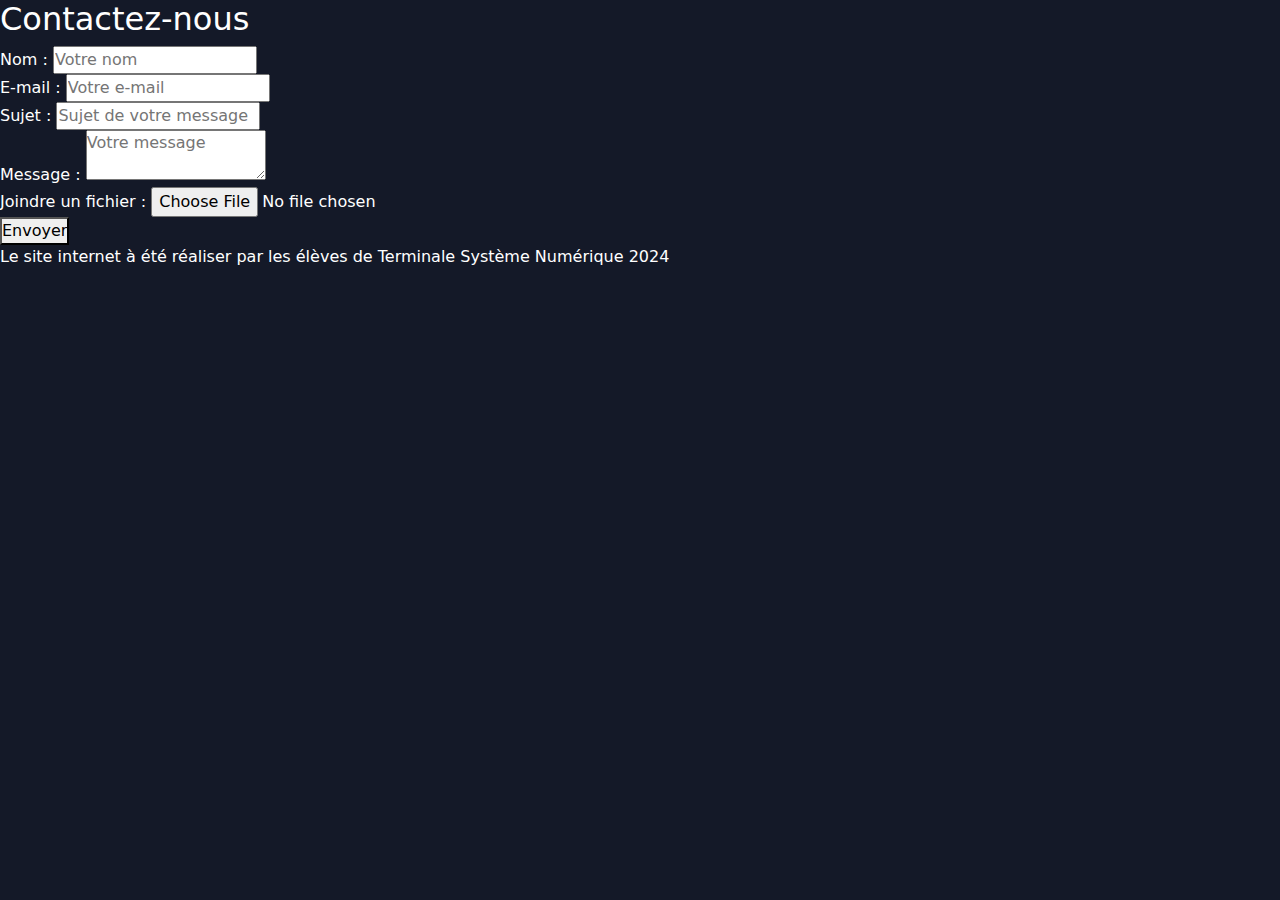
==== contacte.html @ c697ef6a "Update contacte.html" ====
<!DOCTYPE html>
<html lang="en">
<head>
    <meta charset="utf-8">
    <title>Accueil | E.ZOLA</title>
    <link href="style.css" rel="stylesheet">
    <link rel="shortcut icon" href="images/icons/contactez-nous.png">
    <script src="https://cdn.emailjs.com/dist/email.min.js"></script>
    <script>
        emailjs.init("user_your_emailjs_user_id");
        
        function sendEmail(event) {
            event.preventDefault();

            emailjs.sendForm("your_service_id", "template_id", event.target)
                .then((response) => {
                    console.log("Email sent successfully", response);
                    // Add code to show success message or redirect the user
                })
                .catch((error) => {
                    console.error("Error sending email", error);
                    // Add code to show an error message
                });
        }
    </script>
    <style>
        /* Your existing styles remain unchanged */
    </style>
</head>
<body>

    <!-- Your existing HTML content -->

    <div class="contact-container">
        <div class="contact-images"></div>
        <div class="contact-form">
            <h2>Contactez-nous</h2>
            <form action="#" method="post" enctype="multipart/form-data" onsubmit="sendEmail(event)">
                <div class="form-group">
                    <label for="name">Nom :</label>
                    <input type="text" id="name" name="name" placeholder="Votre nom" required>
                </div>
                <div class="form-group">
                    <label for="email">E-mail :</label>
                    <input type="email" id="email" name="email" placeholder="Votre e-mail" required>
                </div>
                <div class="form-group">
                    <label for="subject">Sujet :</label>
                    <input type="text" id="subject" name="subject" placeholder="Sujet de votre message" required>
                </div>
                <div class="form-group">
                    <label for="message">Message :</label>
                    <textarea id="message" name="message" placeholder="Votre message" required></textarea>
                </div>
                <div class="form-group">
                    <label for="file">Joindre un fichier :</label>
                    <input type="file" id="file" name="file">
                </div>
                <div class="form-group">
                    <button type="submit">Envoyer</button>
                </div>
            </form>
        </div>
    </div>

    <!-- Your existing HTML content -->

    <div class="footer">
        <p>Le site internet à été réaliser par les élèves de Terminale Système Numérique 2024</p>
    </div>

</body>
</html>
---- style.css ----
* {
  margin: 0;
  padding: 0;
  box-sizing: border-box;
}

body {
  height: 100vh;
  background: #055160;
  font-family: "Roboto", sans-serif;
}

nav {
  display: flex;
  justify-content: space-between;
  padding: 15px 5%;
  align-items: center;
  background-color: transparent;
}

.logo {
  color: #696464;;
  font-weight: bold;
  font-size: 22px;
}

ul {
  list-style: none;
}

ul li {
  display: inline-block;
}

ul li a {
  text-decoration: none;
  color: #696464;
  font-weight: bold;
  padding: 8px 30px;
  border-radius: 7px;
  transition: all .3s ease;
}


ul li a:hover,
ul li a.active {
  color: #FFF;
  background: #696464;;
}

#icon {
  background-color: #0075FF;
  padding: 5px 7px 3px 7px;
  border-radius: 4px;
  cursor: pointer;
  transition: all .3s ease;
}

#icon svg {
  color: #FFF;
  height: 28px;
  transition: all .3s ease;
}

#icon:hover {
  background: #FFF;
}

#icon:hover svg {
  color: #0075FF;
}

#checkbox,
#icon {
  display: none;
}

/* Dropdown Menu Styles */
.dropdown {
  position: relative;
  display: inline-block;
}

.dropdown-content {
  display: none;
  position: absolute;
  top: 35px;
  left: 0;
  z-index: 1;
  background-color: #f9f9f9;
  min-width: 160px;
  box-shadow: 0px 8px 16px 0px rgba(0,0,0,0.2);
  border-radius: 5px;
}

.dropdown:hover .dropdown-content {
  display: block;
}

.dropdown-content a {
  color: #8291A5;
  padding: 8px 16px;
  text-decoration: none;
  display: block;
  border-radius: 7px;
  transition: all .3s ease;
}

.dropdown-content a:hover {
  background-color: #0075FF;
  color: #FFF;
}

@media screen and (max-width: 768px) {
  nav {
    border-bottom: 1px solid #455468;
  }

  ul {
    position: absolute;
    width: 100%;
    height: calc(100vh - 71px);
    background-color: #324a7a;
    left: 0;
    top: 0;
    text-align: center;
    display: none;
    margin-top: 71px;
  }

  ul li {
    display: block;
    padding: 10px 15px;
  }

  ul li a {
    display: block;
    padding: 10px 0;
  }

  #icon {
    display: block;
  }

  #checkbox:checked~ul {
    display: block;
  }
}













@charset "UTF-8";
/*!
* Bootstrap  v5.2.3 (https://getbootstrap.com/)
* Copyright 2011-2022 The Bootstrap Authors
* Copyright 2011-2022 Twitter, Inc.
* Licensed under MIT (https://github.com/twbs/bootstrap/blob/main/LICENSE)
*/
:root {
--bs-blue: #0d6efd;
--bs-indigo: #6610f2;
--bs-purple: #6f42c1;
--bs-pink: #d63384;
--bs-red: #dc3545;
--bs-orange: #fd7e14;
--bs-yellow: #ffc107;
--bs-green: #198754;
--bs-teal: #20c997;
--bs-cyan: #0dcaf0;
--bs-black: #000;
--bs-white: #fff;
--bs-gray: #6c757d;
--bs-gray-dark: #343a40;
--bs-gray-100: #f8f9fa;
--bs-gray-200: #e9ecef;
--bs-gray-300: #dee2e6;
--bs-gray-400: #ced4da;
--bs-gray-500: #adb5bd;
--bs-gray-600: #6c757d;
--bs-gray-700: #495057;
--bs-gray-800: #343a40;
--bs-gray-900: #212529;
--bs-primary: #0d6efd;
--bs-secondary: #6c757d;
--bs-success: #198754;
--bs-info: #0dcaf0;
--bs-warning: #ffc107;
--bs-danger: #dc3545;
--bs-light: #f8f9fa;
--bs-dark: #212529;
--bs-primary-rgb: 13, 110, 253;
--bs-secondary-rgb: 108, 117, 125;
--bs-success-rgb: 25, 135, 84;
--bs-info-rgb: 13, 202, 240;
--bs-warning-rgb: 255, 193, 7;
--bs-danger-rgb: 220, 53, 69;
--bs-light-rgb: 248, 249, 250;
--bs-dark-rgb: 33, 37, 41;
--bs-white-rgb: 255, 255, 255;
--bs-black-rgb: 0, 0, 0;
--bs-body-color-rgb: 33, 37, 41;
--bs-body-bg-rgb: 255, 255, 255;
--bs-font-sans-serif: system-ui, -apple-system, "Segoe UI", Roboto, "Helvetica Neue", "Noto Sans", "Liberation Sans", Arial, sans-serif, "Apple Color Emoji", "Segoe UI Emoji", "Segoe UI Symbol", "Noto Color Emoji";
--bs-font-monospace: SFMono-Regular, Menlo, Monaco, Consolas, "Liberation Mono", "Courier New", monospace;
--bs-gradient: linear-gradient(180deg, rgba(255, 255, 255, 0.15), rgba(252, 11, 11, 0.952));
--bs-body-font-family: var(--bs-font-sans-serif);
--bs-body-font-size: 1rem;
--bs-body-font-weight: 400;
--bs-body-line-height: 1.5;
--bs-body-color: #212529;
--bs-body-bg: #fff;
--bs-border-width: 1px;
--bs-border-style: solid;
--bs-border-color: #dee2e6;
--bs-border-color-translucent: rgba(0, 0, 0, 0.175);
--bs-border-radius: 0.375rem;
--bs-border-radius-sm: 0.25rem;
--bs-border-radius-lg: 0.5rem;
--bs-border-radius-xl: 1rem;
--bs-border-radius-2xl: 2rem;
--bs-border-radius-pill: 50rem;
--bs-link-color: #0d6efd;
--bs-link-hover-color: #0a58ca;
--bs-code-color: #d63384;
--bs-highlight-bg: #fff3cd;
}

*,
*::before,
*::after {
box-sizing: border-box;
}

@media (prefers-reduced-motion: no-preference) {
:root {
  scroll-behavior: smooth;
}
}

body {
margin: 0;
font-family: var(--bs-body-font-family);
font-size: var(--bs-body-font-size);
font-weight: var(--bs-body-font-weight);
line-height: var(--bs-body-line-height);
color: var(--bs-body-color);
text-align: var(--bs-body-text-align);
background-color: var(--bs-body-bg);
-webkit-text-size-adjust: 100%;
-webkit-tap-highlight-color: rgba(0, 0, 0, 0);
}

hr {
margin: 1rem 0;
color: inherit;
border: 0;
border-top: 1px solid;
opacity: 0.25;
}

h6, .h6, h5, .h5, h4, .h4, h3, .h3, h2, .h2, h1, .h1 {
margin-top: 0;
margin-bottom: 0.5rem;
font-weight: 500;
line-height: 1.2;
}

h1, .h1 {
font-size: calc(1.375rem + 1.5vw);
}
@media (min-width: 1200px) {
h1, .h1 {
  font-size: 2.5rem;
}
}

h2, .h2 {
font-size: calc(1.325rem + 0.9vw);
}
@media (min-width: 1200px) {
h2, .h2 {
  font-size: 2rem;
}
}

h3, .h3 {
font-size: calc(1.3rem + 0.6vw);
}
@media (min-width: 1200px) {
h3, .h3 {
  font-size: 1.75rem;
}
}

h4, .h4 {
font-size: calc(1.275rem + 0.3vw);
}
@media (min-width: 1200px) {
h4, .h4 {
  font-size: 1.5rem;
}
}

h5, .h5 {
font-size: 1.25rem;
}

h6, .h6 {
font-size: 1rem;
}

p {
margin-top: 0;
margin-bottom: 1rem;
}

abbr[title] {
-webkit-text-decoration: underline dotted;
text-decoration: underline dotted;
cursor: help;
-webkit-text-decoration-skip-ink: none;
text-decoration-skip-ink: none;
}

address {
margin-bottom: 1rem;
font-style: normal;
line-height: inherit;
}

ol,
ul {
padding-left: 2rem;
}

ol,
ul,
dl {
margin-top: 0;
margin-bottom: 1rem;
}

ol ol,
ul ul,
ol ul,
ul ol {
margin-bottom: 0;
}

dt {
font-weight: 700;
}

dd {
margin-bottom: 0.5rem;
margin-left: 0;
}

blockquote {
margin: 0 0 1rem;
}

b,
strong {
font-weight: bolder;
}

small, .small {
font-size: 0.875em;
}

mark, .mark {
padding: 0.1875em;
background-color: var(--bs-highlight-bg);
}

sub,
sup {
position: relative;
font-size: 0.75em;
line-height: 0;
vertical-align: baseline;
}

sub {
bottom: -0.25em;
}

sup {
top: -0.5em;
}

a {
color: var(--bs-link-color);
text-decoration: underline;
}
a:hover {
color: var(--bs-link-hover-color);
}

a:not([href]):not([class]), a:not([href]):not([class]):hover {
color: inherit;
text-decoration: none;
}

pre,
code,
kbd,
samp {
font-family: var(--bs-font-monospace);
font-size: 1em;
}

pre {
display: block;
margin-top: 0;
margin-bottom: 1rem;
overflow: auto;
font-size: 0.875em;
}
pre code {
font-size: inherit;
color: inherit;
word-break: normal;
}

code {
font-size: 0.875em;
color: var(--bs-code-color);
word-wrap: break-word;
}
a > code {
color: inherit;
}

kbd {
padding: 0.1875rem 0.375rem;
font-size: 0.875em;
color: var(--bs-body-bg);
background-color: var(--bs-body-color);
border-radius: 0.25rem;
}
kbd kbd {
padding: 0;
font-size: 1em;
}

figure {
margin: 0 0 1rem;
}

img,
svg {
vertical-align: middle;
}

table {
caption-side: bottom;
border-collapse: collapse;
}

caption {
padding-top: 0.5rem;
padding-bottom: 0.5rem;
color: #6c757d;
text-align: left;
}

th {
text-align: inherit;
text-align: -webkit-match-parent;
}

thead,
tbody,
tfoot,
tr,
td,
th {
border-color: inherit;
border-style: solid;
border-width: 0;
}

label {
display: inline-block;
}

button {
border-radius: 0;
}

button:focus:not(:focus-visible) {
outline: 0;
}

input,
button,
select,
optgroup,
textarea {
margin: 0;
font-family: inherit;
font-size: inherit;
line-height: inherit;
}

button,
select {
text-transform: none;
}

[role=button] {
cursor: pointer;
}

select {
word-wrap: normal;
}
select:disabled {
opacity: 1;
}

[list]:not([type=date]):not([type=datetime-local]):not([type=month]):not([type=week]):not([type=time])::-webkit-calendar-picker-indicator {
display: none !important;
}

button,
[type=button],
[type=reset],
[type=submit] {
-webkit-appearance: button;
}
button:not(:disabled),
[type=button]:not(:disabled),
[type=reset]:not(:disabled),
[type=submit]:not(:disabled) {
cursor: pointer;
}

::-moz-focus-inner {
padding: 0;
border-style: none;
}

textarea {
resize: vertical;
}

fieldset {
min-width: 0;
padding: 0;
margin: 0;
border: 0;
}

legend {
float: left;
width: 100%;
padding: 0;
margin-bottom: 0.5rem;
font-size: calc(1.275rem + 0.3vw);
line-height: inherit;
}
@media (min-width: 1200px) {
legend {
  font-size: 1.5rem;
}
}
legend + * {
clear: left;
}

::-webkit-datetime-edit-fields-wrapper,
::-webkit-datetime-edit-text,
::-webkit-datetime-edit-minute,
::-webkit-datetime-edit-hour-field,
::-webkit-datetime-edit-day-field,
::-webkit-datetime-edit-month-field,
::-webkit-datetime-edit-year-field {
padding: 0;
}

::-webkit-inner-spin-button {
height: auto;
}

[type=search] {
outline-offset: -2px;
-webkit-appearance: textfield;
}

/* rtl:raw:
[type="tel"],
[type="url"],
[type="email"],
[type="number"] {
direction: ltr;
}
*/
::-webkit-search-decoration {
-webkit-appearance: none;
}

::-webkit-color-swatch-wrapper {
padding: 0;
}

::-webkit-file-upload-button {
font: inherit;
-webkit-appearance: button;
}

::file-selector-button {
font: inherit;
-webkit-appearance: button;
}

output {
display: inline-block;
}

iframe {
border: 0;
}

summary {
display: list-item;
cursor: pointer;
}

progress {
vertical-align: baseline;
}

[hidden] {
display: none !important;
}

.lead {
font-size: 1.25rem;
font-weight: 300;
}

.display-1 {
font-size: calc(1.625rem + 4.5vw);
font-weight: 300;
line-height: 1.2;
}
@media (min-width: 1200px) {
.display-1 {
  font-size: 5rem;
}
}

.display-2 {
font-size: calc(1.575rem + 3.9vw);
font-weight: 300;
line-height: 1.2;
}
@media (min-width: 1200px) {
.display-2 {
  font-size: 4.5rem;
}
}

.display-3 {
font-size: calc(1.525rem + 3.3vw);
font-weight: 300;
line-height: 1.2;
}
@media (min-width: 1200px) {
.display-3 {
  font-size: 4rem;
}
}

.display-4 {
font-size: calc(1.475rem + 2.7vw);
font-weight: 300;
line-height: 1.2;
}
@media (min-width: 1200px) {
.display-4 {
  font-size: 3.5rem;
}
}

.display-5 {
font-size: calc(1.425rem + 2.1vw);
font-weight: 300;
line-height: 1.2;
}
@media (min-width: 1200px) {
.display-5 {
  font-size: 3rem;
}
}

.display-6 {
font-size: calc(1.375rem + 1.5vw);
font-weight: 300;
line-height: 1.2;
}
@media (min-width: 1200px) {
.display-6 {
  font-size: 2.5rem;
}
}

.list-unstyled {
padding-left: 0;
list-style: none;
}

.list-inline {
padding-left: 0;
list-style: none;
}

.list-inline-item {
display: inline-block;
}
.list-inline-item:not(:last-child) {
margin-right: 0.5rem;
}

.initialism {
font-size: 0.875em;
text-transform: uppercase;
}

.blockquote {
margin-bottom: 1rem;
font-size: 1.25rem;
}
.blockquote > :last-child {
margin-bottom: 0;
}

.blockquote-footer {
margin-top: -1rem;
margin-bottom: 1rem;
font-size: 0.875em;
color: #6c757d;
}
.blockquote-footer::before {
content: "— ";
}

.img-fluid {
max-width: 100%;
height: auto;
}

.img-thumbnail {
padding: 0.25rem;
background-color: #fff;
border: 1px solid var(--bs-border-color);
border-radius: 0.375rem;
max-width: 100%;
height: auto;
}

.figure {
display: inline-block;
}

.figure-img {
margin-bottom: 0.5rem;
line-height: 1;
}

.figure-caption {
font-size: 0.875em;
color: #6c757d;
}

.container,
.container-fluid,
.container-xxl,
.container-xl,
.container-lg,
.container-md,
.container-sm {
--bs-gutter-x: 1.5rem;
--bs-gutter-y: 0;
width: 100%;
padding-right: calc(var(--bs-gutter-x) * 0.5);
padding-left: calc(var(--bs-gutter-x) * 0.5);
margin-right: auto;
margin-left: auto;
}

@media (min-width: 576px) {
.container-sm, .container {
  max-width: 540px;
}
}
@media (min-width: 768px) {
.container-md, .container-sm, .container {
  max-width: 720px;
}
}
@media (min-width: 992px) {
.container-lg, .container-md, .container-sm, .container {
  max-width: 960px;
}
}
@media (min-width: 1200px) {
.container-xl, .container-lg, .container-md, .container-sm, .container {
  max-width: 1140px;
}
}
@media (min-width: 1400px) {
.container-xxl, .container-xl, .container-lg, .container-md, .container-sm, .container {
  max-width: 1320px;
}
}
.row {
--bs-gutter-x: 1.5rem;
--bs-gutter-y: 0;
display: flex;
flex-wrap: wrap;
margin-top: calc(-1 * var(--bs-gutter-y));
margin-right: calc(-0.5 * var(--bs-gutter-x));
margin-left: calc(-0.5 * var(--bs-gutter-x));
}
.row > * {
flex-shrink: 0;
width: 100%;
max-width: 100%;
padding-right: calc(var(--bs-gutter-x) * 0.5);
padding-left: calc(var(--bs-gutter-x) * 0.5);
margin-top: var(--bs-gutter-y);
}

.col {
flex: 1 0 0%;
}

.row-cols-auto > * {
flex: 0 0 auto;
width: auto;
}

.row-cols-1 > * {
flex: 0 0 auto;
width: 100%;
}

.row-cols-2 > * {
flex: 0 0 auto;
width: 50%;
}

.row-cols-3 > * {
flex: 0 0 auto;
width: 33.3333333333%;
}

.row-cols-4 > * {
flex: 0 0 auto;
width: 25%;
}

.row-cols-5 > * {
flex: 0 0 auto;
width: 20%;
}

.row-cols-6 > * {
flex: 0 0 auto;
width: 16.6666666667%;
}

.col-auto {
flex: 0 0 auto;
width: auto;
}

.col-1 {
flex: 0 0 auto;
width: 8.33333333%;
}

.col-2 {
flex: 0 0 auto;
width: 16.66666667%;
}

.col-3 {
flex: 0 0 auto;
width: 25%;
}

.col-4 {
flex: 0 0 auto;
width: 33.33333333%;
}

.col-5 {
flex: 0 0 auto;
width: 41.66666667%;
}

.col-6 {
flex: 0 0 auto;
width: 50%;
}

.col-7 {
flex: 0 0 auto;
width: 58.33333333%;
}

.col-8 {
flex: 0 0 auto;
width: 66.66666667%;
}

.col-9 {
flex: 0 0 auto;
width: 75%;
}

.col-10 {
flex: 0 0 auto;
width: 83.33333333%;
}

.col-11 {
flex: 0 0 auto;
width: 91.66666667%;
}

.col-12 {
flex: 0 0 auto;
width: 100%;
}

.offset-1 {
margin-left: 8.33333333%;
}

.offset-2 {
margin-left: 16.66666667%;
}

.offset-3 {
margin-left: 25%;
}

.offset-4 {
margin-left: 33.33333333%;
}

.offset-5 {
margin-left: 41.66666667%;
}

.offset-6 {
margin-left: 50%;
}

.offset-7 {
margin-left: 58.33333333%;
}

.offset-8 {
margin-left: 66.66666667%;
}

.offset-9 {
margin-left: 75%;
}

.offset-10 {
margin-left: 83.33333333%;
}

.offset-11 {
margin-left: 91.66666667%;
}

.g-0,
.gx-0 {
--bs-gutter-x: 0;
}

.g-0,
.gy-0 {
--bs-gutter-y: 0;
}

.g-1,
.gx-1 {
--bs-gutter-x: 0.25rem;
}

.g-1,
.gy-1 {
--bs-gutter-y: 0.25rem;
}

.g-2,
.gx-2 {
--bs-gutter-x: 0.5rem;
}

.g-2,
.gy-2 {
--bs-gutter-y: 0.5rem;
}

.g-3,
.gx-3 {
--bs-gutter-x: 1rem;
}

.g-3,
.gy-3 {
--bs-gutter-y: 1rem;
}

.g-4,
.gx-4 {
--bs-gutter-x: 1.5rem;
}

.g-4,
.gy-4 {
--bs-gutter-y: 1.5rem;
}

.g-5,
.gx-5 {
--bs-gutter-x: 3rem;
}

.g-5,
.gy-5 {
--bs-gutter-y: 3rem;
}

@media (min-width: 576px) {
.col-sm {
  flex: 1 0 0%;
}
.row-cols-sm-auto > * {
  flex: 0 0 auto;
  width: auto;
}
.row-cols-sm-1 > * {
  flex: 0 0 auto;
  width: 100%;
}
.row-cols-sm-2 > * {
  flex: 0 0 auto;
  width: 50%;
}
.row-cols-sm-3 > * {
  flex: 0 0 auto;
  width: 33.3333333333%;
}
.row-cols-sm-4 > * {
  flex: 0 0 auto;
  width: 25%;
}
.row-cols-sm-5 > * {
  flex: 0 0 auto;
  width: 20%;
}
.row-cols-sm-6 > * {
  flex: 0 0 auto;
  width: 16.6666666667%;
}
.col-sm-auto {
  flex: 0 0 auto;
  width: auto;
}
.col-sm-1 {
  flex: 0 0 auto;
  width: 8.33333333%;
}
.col-sm-2 {
  flex: 0 0 auto;
  width: 16.66666667%;
}
.col-sm-3 {
  flex: 0 0 auto;
  width: 25%;
}
.col-sm-4 {
  flex: 0 0 auto;
  width: 33.33333333%;
}
.col-sm-5 {
  flex: 0 0 auto;
  width: 41.66666667%;
}
.col-sm-6 {
  flex: 0 0 auto;
  width: 50%;
}
.col-sm-7 {
  flex: 0 0 auto;
  width: 58.33333333%;
}
.col-sm-8 {
  flex: 0 0 auto;
  width: 66.66666667%;
}
.col-sm-9 {
  flex: 0 0 auto;
  width: 75%;
}
.col-sm-10 {
  flex: 0 0 auto;
  width: 83.33333333%;
}
.col-sm-11 {
  flex: 0 0 auto;
  width: 91.66666667%;
}
.col-sm-12 {
  flex: 0 0 auto;
  width: 100%;
}
.offset-sm-0 {
  margin-left: 0;
}
.offset-sm-1 {
  margin-left: 8.33333333%;
}
.offset-sm-2 {
  margin-left: 16.66666667%;
}
.offset-sm-3 {
  margin-left: 25%;
}
.offset-sm-4 {
  margin-left: 33.33333333%;
}
.offset-sm-5 {
  margin-left: 41.66666667%;
}
.offset-sm-6 {
  margin-left: 50%;
}
.offset-sm-7 {
  margin-left: 58.33333333%;
}
.offset-sm-8 {
  margin-left: 66.66666667%;
}
.offset-sm-9 {
  margin-left: 75%;
}
.offset-sm-10 {
  margin-left: 83.33333333%;
}
.offset-sm-11 {
  margin-left: 91.66666667%;
}
.g-sm-0,
.gx-sm-0 {
  --bs-gutter-x: 0;
}
.g-sm-0,
.gy-sm-0 {
  --bs-gutter-y: 0;
}
.g-sm-1,
.gx-sm-1 {
  --bs-gutter-x: 0.25rem;
}
.g-sm-1,
.gy-sm-1 {
  --bs-gutter-y: 0.25rem;
}
.g-sm-2,
.gx-sm-2 {
  --bs-gutter-x: 0.5rem;
}
.g-sm-2,
.gy-sm-2 {
  --bs-gutter-y: 0.5rem;
}
.g-sm-3,
.gx-sm-3 {
  --bs-gutter-x: 1rem;
}
.g-sm-3,
.gy-sm-3 {
  --bs-gutter-y: 1rem;
}
.g-sm-4,
.gx-sm-4 {
  --bs-gutter-x: 1.5rem;
}
.g-sm-4,
.gy-sm-4 {
  --bs-gutter-y: 1.5rem;
}
.g-sm-5,
.gx-sm-5 {
  --bs-gutter-x: 3rem;
}
.g-sm-5,
.gy-sm-5 {
  --bs-gutter-y: 3rem;
}
}
@media (min-width: 768px) {
.col-md {
  flex: 1 0 0%;
}
.row-cols-md-auto > * {
  flex: 0 0 auto;
  width: auto;
}
.row-cols-md-1 > * {
  flex: 0 0 auto;
  width: 100%;
}
.row-cols-md-2 > * {
  flex: 0 0 auto;
  width: 50%;
}
.row-cols-md-3 > * {
  flex: 0 0 auto;
  width: 33.3333333333%;
}
.row-cols-md-4 > * {
  flex: 0 0 auto;
  width: 25%;
}
.row-cols-md-5 > * {
  flex: 0 0 auto;
  width: 20%;
}
.row-cols-md-6 > * {
  flex: 0 0 auto;
  width: 16.6666666667%;
}
.col-md-auto {
  flex: 0 0 auto;
  width: auto;
}
.col-md-1 {
  flex: 0 0 auto;
  width: 8.33333333%;
}
.col-md-2 {
  flex: 0 0 auto;
  width: 16.66666667%;
}
.col-md-3 {
  flex: 0 0 auto;
  width: 25%;
}
.col-md-4 {
  flex: 0 0 auto;
  width: 33.33333333%;
}
.col-md-5 {
  flex: 0 0 auto;
  width: 41.66666667%;
}
.col-md-6 {
  flex: 0 0 auto;
  width: 50%;
}
.col-md-7 {
  flex: 0 0 auto;
  width: 58.33333333%;
}
.col-md-8 {
  flex: 0 0 auto;
  width: 66.66666667%;
}
.col-md-9 {
  flex: 0 0 auto;
  width: 75%;
}
.col-md-10 {
  flex: 0 0 auto;
  width: 83.33333333%;
}
.col-md-11 {
  flex: 0 0 auto;
  width: 91.66666667%;
}
.col-md-12 {
  flex: 0 0 auto;
  width: 100%;
}
.offset-md-0 {
  margin-left: 0;
}
.offset-md-1 {
  margin-left: 8.33333333%;
}
.offset-md-2 {
  margin-left: 16.66666667%;
}
.offset-md-3 {
  margin-left: 25%;
}
.offset-md-4 {
  margin-left: 33.33333333%;
}
.offset-md-5 {
  margin-left: 41.66666667%;
}
.offset-md-6 {
  margin-left: 50%;
}
.offset-md-7 {
  margin-left: 58.33333333%;
}
.offset-md-8 {
  margin-left: 66.66666667%;
}
.offset-md-9 {
  margin-left: 75%;
}
.offset-md-10 {
  margin-left: 83.33333333%;
}
.offset-md-11 {
  margin-left: 91.66666667%;
}
.g-md-0,
.gx-md-0 {
  --bs-gutter-x: 0;
}
.g-md-0,
.gy-md-0 {
  --bs-gutter-y: 0;
}
.g-md-1,
.gx-md-1 {
  --bs-gutter-x: 0.25rem;
}
.g-md-1,
.gy-md-1 {
  --bs-gutter-y: 0.25rem;
}
.g-md-2,
.gx-md-2 {
  --bs-gutter-x: 0.5rem;
}
.g-md-2,
.gy-md-2 {
  --bs-gutter-y: 0.5rem;
}
.g-md-3,
.gx-md-3 {
  --bs-gutter-x: 1rem;
}
.g-md-3,
.gy-md-3 {
  --bs-gutter-y: 1rem;
}
.g-md-4,
.gx-md-4 {
  --bs-gutter-x: 1.5rem;
}
.g-md-4,
.gy-md-4 {
  --bs-gutter-y: 1.5rem;
}
.g-md-5,
.gx-md-5 {
  --bs-gutter-x: 3rem;
}
.g-md-5,
.gy-md-5 {
  --bs-gutter-y: 3rem;
}
}
@media (min-width: 992px) {
.col-lg {
  flex: 1 0 0%;
}
.row-cols-lg-auto > * {
  flex: 0 0 auto;
  width: auto;
}
.row-cols-lg-1 > * {
  flex: 0 0 auto;
  width: 100%;
}
.row-cols-lg-2 > * {
  flex: 0 0 auto;
  width: 50%;
}
.row-cols-lg-3 > * {
  flex: 0 0 auto;
  width: 33.3333333333%;
}
.row-cols-lg-4 > * {
  flex: 0 0 auto;
  width: 25%;
}
.row-cols-lg-5 > * {
  flex: 0 0 auto;
  width: 20%;
}
.row-cols-lg-6 > * {
  flex: 0 0 auto;
  width: 16.6666666667%;
}
.col-lg-auto {
  flex: 0 0 auto;
  width: auto;
}
.col-lg-1 {
  flex: 0 0 auto;
  width: 8.33333333%;
}
.col-lg-2 {
  flex: 0 0 auto;
  width: 16.66666667%;
}
.col-lg-3 {
  flex: 0 0 auto;
  width: 25%;
}
.col-lg-4 {
  flex: 0 0 auto;
  width: 33.33333333%;
}
.col-lg-5 {
  flex: 0 0 auto;
  width: 41.66666667%;
}
.col-lg-6 {
  flex: 0 0 auto;
  width: 50%;
}
.col-lg-7 {
  flex: 0 0 auto;
  width: 58.33333333%;
}
.col-lg-8 {
  flex: 0 0 auto;
  width: 66.66666667%;
}
.col-lg-9 {
  flex: 0 0 auto;
  width: 75%;
}
.col-lg-10 {
  flex: 0 0 auto;
  width: 83.33333333%;
}
.col-lg-11 {
  flex: 0 0 auto;
  width: 91.66666667%;
}
.col-lg-12 {
  flex: 0 0 auto;
  width: 100%;
}
.offset-lg-0 {
  margin-left: 0;
}
.offset-lg-1 {
  margin-left: 8.33333333%;
}
.offset-lg-2 {
  margin-left: 16.66666667%;
}
.offset-lg-3 {
  margin-left: 25%;
}
.offset-lg-4 {
  margin-left: 33.33333333%;
}
.offset-lg-5 {
  margin-left: 41.66666667%;
}
.offset-lg-6 {
  margin-left: 50%;
}
.offset-lg-7 {
  margin-left: 58.33333333%;
}
.offset-lg-8 {
  margin-left: 66.66666667%;
}
.offset-lg-9 {
  margin-left: 75%;
}
.offset-lg-10 {
  margin-left: 83.33333333%;
}
.offset-lg-11 {
  margin-left: 91.66666667%;
}
.g-lg-0,
.gx-lg-0 {
  --bs-gutter-x: 0;
}
.g-lg-0,
.gy-lg-0 {
  --bs-gutter-y: 0;
}
.g-lg-1,
.gx-lg-1 {
  --bs-gutter-x: 0.25rem;
}
.g-lg-1,
.gy-lg-1 {
  --bs-gutter-y: 0.25rem;
}
.g-lg-2,
.gx-lg-2 {
  --bs-gutter-x: 0.5rem;
}
.g-lg-2,
.gy-lg-2 {
  --bs-gutter-y: 0.5rem;
}
.g-lg-3,
.gx-lg-3 {
  --bs-gutter-x: 1rem;
}
.g-lg-3,
.gy-lg-3 {
  --bs-gutter-y: 1rem;
}
.g-lg-4,
.gx-lg-4 {
  --bs-gutter-x: 1.5rem;
}
.g-lg-4,
.gy-lg-4 {
  --bs-gutter-y: 1.5rem;
}
.g-lg-5,
.gx-lg-5 {
  --bs-gutter-x: 3rem;
}
.g-lg-5,
.gy-lg-5 {
  --bs-gutter-y: 3rem;
}
}
@media (min-width: 1200px) {
.col-xl {
  flex: 1 0 0%;
}
.row-cols-xl-auto > * {
  flex: 0 0 auto;
  width: auto;
}
.row-cols-xl-1 > * {
  flex: 0 0 auto;
  width: 100%;
}
.row-cols-xl-2 > * {
  flex: 0 0 auto;
  width: 50%;
}
.row-cols-xl-3 > * {
  flex: 0 0 auto;
  width: 33.3333333333%;
}
.row-cols-xl-4 > * {
  flex: 0 0 auto;
  width: 25%;
}
.row-cols-xl-5 > * {
  flex: 0 0 auto;
  width: 20%;
}
.row-cols-xl-6 > * {
  flex: 0 0 auto;
  width: 16.6666666667%;
}
.col-xl-auto {
  flex: 0 0 auto;
  width: auto;
}
.col-xl-1 {
  flex: 0 0 auto;
  width: 8.33333333%;
}
.col-xl-2 {
  flex: 0 0 auto;
  width: 16.66666667%;
}
.col-xl-3 {
  flex: 0 0 auto;
  width: 25%;
}
.col-xl-4 {
  flex: 0 0 auto;
  width: 33.33333333%;
}
.col-xl-5 {
  flex: 0 0 auto;
  width: 41.66666667%;
}
.col-xl-6 {
  flex: 0 0 auto;
  width: 50%;
}
.col-xl-7 {
  flex: 0 0 auto;
  width: 58.33333333%;
}
.col-xl-8 {
  flex: 0 0 auto;
  width: 66.66666667%;
}
.col-xl-9 {
  flex: 0 0 auto;
  width: 75%;
}
.col-xl-10 {
  flex: 0 0 auto;
  width: 83.33333333%;
}
.col-xl-11 {
  flex: 0 0 auto;
  width: 91.66666667%;
}
.col-xl-12 {
  flex: 0 0 auto;
  width: 100%;
}
.offset-xl-0 {
  margin-left: 0;
}
.offset-xl-1 {
  margin-left: 8.33333333%;
}
.offset-xl-2 {
  margin-left: 16.66666667%;
}
.offset-xl-3 {
  margin-left: 25%;
}
.offset-xl-4 {
  margin-left: 33.33333333%;
}
.offset-xl-5 {
  margin-left: 41.66666667%;
}
.offset-xl-6 {
  margin-left: 50%;
}
.offset-xl-7 {
  margin-left: 58.33333333%;
}
.offset-xl-8 {
  margin-left: 66.66666667%;
}
.offset-xl-9 {
  margin-left: 75%;
}
.offset-xl-10 {
  margin-left: 83.33333333%;
}
.offset-xl-11 {
  margin-left: 91.66666667%;
}
.g-xl-0,
.gx-xl-0 {
  --bs-gutter-x: 0;
}
.g-xl-0,
.gy-xl-0 {
  --bs-gutter-y: 0;
}
.g-xl-1,
.gx-xl-1 {
  --bs-gutter-x: 0.25rem;
}
.g-xl-1,
.gy-xl-1 {
  --bs-gutter-y: 0.25rem;
}
.g-xl-2,
.gx-xl-2 {
  --bs-gutter-x: 0.5rem;
}
.g-xl-2,
.gy-xl-2 {
  --bs-gutter-y: 0.5rem;
}
.g-xl-3,
.gx-xl-3 {
  --bs-gutter-x: 1rem;
}
.g-xl-3,
.gy-xl-3 {
  --bs-gutter-y: 1rem;
}
.g-xl-4,
.gx-xl-4 {
  --bs-gutter-x: 1.5rem;
}
.g-xl-4,
.gy-xl-4 {
  --bs-gutter-y: 1.5rem;
}
.g-xl-5,
.gx-xl-5 {
  --bs-gutter-x: 3rem;
}
.g-xl-5,
.gy-xl-5 {
  --bs-gutter-y: 3rem;
}
}
@media (min-width: 1400px) {
.col-xxl {
  flex: 1 0 0%;
}
.row-cols-xxl-auto > * {
  flex: 0 0 auto;
  width: auto;
}
.row-cols-xxl-1 > * {
  flex: 0 0 auto;
  width: 100%;
}
.row-cols-xxl-2 > * {
  flex: 0 0 auto;
  width: 50%;
}
.row-cols-xxl-3 > * {
  flex: 0 0 auto;
  width: 33.3333333333%;
}
.row-cols-xxl-4 > * {
  flex: 0 0 auto;
  width: 25%;
}
.row-cols-xxl-5 > * {
  flex: 0 0 auto;
  width: 20%;
}
.row-cols-xxl-6 > * {
  flex: 0 0 auto;
  width: 16.6666666667%;
}
.col-xxl-auto {
  flex: 0 0 auto;
  width: auto;
}
.col-xxl-1 {
  flex: 0 0 auto;
  width: 8.33333333%;
}
.col-xxl-2 {
  flex: 0 0 auto;
  width: 16.66666667%;
}
.col-xxl-3 {
  flex: 0 0 auto;
  width: 25%;
}
.col-xxl-4 {
  flex: 0 0 auto;
  width: 33.33333333%;
}
.col-xxl-5 {
  flex: 0 0 auto;
  width: 41.66666667%;
}
.col-xxl-6 {
  flex: 0 0 auto;
  width: 50%;
}
.col-xxl-7 {
  flex: 0 0 auto;
  width: 58.33333333%;
}
.col-xxl-8 {
  flex: 0 0 auto;
  width: 66.66666667%;
}
.col-xxl-9 {
  flex: 0 0 auto;
  width: 75%;
}
.col-xxl-10 {
  flex: 0 0 auto;
  width: 83.33333333%;
}
.col-xxl-11 {
  flex: 0 0 auto;
  width: 91.66666667%;
}
.col-xxl-12 {
  flex: 0 0 auto;
  width: 100%;
}
.offset-xxl-0 {
  margin-left: 0;
}
.offset-xxl-1 {
  margin-left: 8.33333333%;
}
.offset-xxl-2 {
  margin-left: 16.66666667%;
}
.offset-xxl-3 {
  margin-left: 25%;
}
.offset-xxl-4 {
  margin-left: 33.33333333%;
}
.offset-xxl-5 {
  margin-left: 41.66666667%;
}
.offset-xxl-6 {
  margin-left: 50%;
}
.offset-xxl-7 {
  margin-left: 58.33333333%;
}
.offset-xxl-8 {
  margin-left: 66.66666667%;
}
.offset-xxl-9 {
  margin-left: 75%;
}
.offset-xxl-10 {
  margin-left: 83.33333333%;
}
.offset-xxl-11 {
  margin-left: 91.66666667%;
}
.g-xxl-0,
.gx-xxl-0 {
  --bs-gutter-x: 0;
}
.g-xxl-0,
.gy-xxl-0 {
  --bs-gutter-y: 0;
}
.g-xxl-1,
.gx-xxl-1 {
  --bs-gutter-x: 0.25rem;
}
.g-xxl-1,
.gy-xxl-1 {
  --bs-gutter-y: 0.25rem;
}
.g-xxl-2,
.gx-xxl-2 {
  --bs-gutter-x: 0.5rem;
}
.g-xxl-2,
.gy-xxl-2 {
  --bs-gutter-y: 0.5rem;
}
.g-xxl-3,
.gx-xxl-3 {
  --bs-gutter-x: 1rem;
}
.g-xxl-3,
.gy-xxl-3 {
  --bs-gutter-y: 1rem;
}
.g-xxl-4,
.gx-xxl-4 {
  --bs-gutter-x: 1.5rem;
}
.g-xxl-4,
.gy-xxl-4 {
  --bs-gutter-y: 1.5rem;
}
.g-xxl-5,
.gx-xxl-5 {
  --bs-gutter-x: 3rem;
}
.g-xxl-5,
.gy-xxl-5 {
  --bs-gutter-y: 3rem;
}
}
.table {
--bs-table-color: var(--bs-body-color);
--bs-table-bg: transparent;
--bs-table-border-color: var(--bs-border-color);
--bs-table-accent-bg: transparent;
--bs-table-striped-color: var(--bs-body-color);
--bs-table-striped-bg: rgba(0, 0, 0, 0.05);
--bs-table-active-color: var(--bs-body-color);
--bs-table-active-bg: rgba(0, 0, 0, 0.1);
--bs-table-hover-color: var(--bs-body-color);
--bs-table-hover-bg: rgba(0, 0, 0, 0.075);
width: 100%;
margin-bottom: 1rem;
color: var(--bs-table-color);
vertical-align: top;
border-color: var(--bs-table-border-color);
}
.table > :not(caption) > * > * {
padding: 0.5rem 0.5rem;
background-color: var(--bs-table-bg);
border-bottom-width: 1px;
box-shadow: inset 0 0 0 9999px var(--bs-table-accent-bg);
}
.table > tbody {
vertical-align: inherit;
}
.table > thead {
vertical-align: bottom;
}

.table-group-divider {
border-top: 2px solid currentcolor;
}

.caption-top {
caption-side: top;
}

.table-sm > :not(caption) > * > * {
padding: 0.25rem 0.25rem;
}

.table-bordered > :not(caption) > * {
border-width: 1px 0;
}
.table-bordered > :not(caption) > * > * {
border-width: 0 1px;
}

.table-borderless > :not(caption) > * > * {
border-bottom-width: 0;
}
.table-borderless > :not(:first-child) {
border-top-width: 0;
}

.table-striped > tbody > tr:nth-of-type(odd) > * {
--bs-table-accent-bg: var(--bs-table-striped-bg);
color: var(--bs-table-striped-color);
}

.table-striped-columns > :not(caption) > tr > :nth-child(even) {
--bs-table-accent-bg: var(--bs-table-striped-bg);
color: var(--bs-table-striped-color);
}

.table-active {
--bs-table-accent-bg: var(--bs-table-active-bg);
color: var(--bs-table-active-color);
}

.table-hover > tbody > tr:hover > * {
--bs-table-accent-bg: var(--bs-table-hover-bg);
color: var(--bs-table-hover-color);
}

.table-primary {
--bs-table-color: #000;
--bs-table-bg: #cfe2ff;
--bs-table-border-color: #bacbe6;
--bs-table-striped-bg: #c5d7f2;
--bs-table-striped-color: #000;
--bs-table-active-bg: #bacbe6;
--bs-table-active-color: #000;
--bs-table-hover-bg: #bfd1ec;
--bs-table-hover-color: #000;
color: var(--bs-table-color);
border-color: var(--bs-table-border-color);
}

.table-secondary {
--bs-table-color: #000;
--bs-table-bg: #e2e3e5;
--bs-table-border-color: #cbccce;
--bs-table-striped-bg: #d7d8da;
--bs-table-striped-color: #000;
--bs-table-active-bg: #cbccce;
--bs-table-active-color: #000;
--bs-table-hover-bg: #d1d2d4;
--bs-table-hover-color: #000;
color: var(--bs-table-color);
border-color: var(--bs-table-border-color);
}

.table-success {
--bs-table-color: #000;
--bs-table-bg: #d1e7dd;
--bs-table-border-color: #bcd0c7;
--bs-table-striped-bg: #c7dbd2;
--bs-table-striped-color: #000;
--bs-table-active-bg: #bcd0c7;
--bs-table-active-color: #000;
--bs-table-hover-bg: #c1d6cc;
--bs-table-hover-color: #000;
color: var(--bs-table-color);
border-color: var(--bs-table-border-color);
}

.table-info {
--bs-table-color: #000;
--bs-table-bg: #cff4fc;
--bs-table-border-color: #badce3;
--bs-table-striped-bg: #c5e8ef;
--bs-table-striped-color: #000;
--bs-table-active-bg: #badce3;
--bs-table-active-color: #000;
--bs-table-hover-bg: #bfe2e9;
--bs-table-hover-color: #000;
color: var(--bs-table-color);
border-color: var(--bs-table-border-color);
}

.table-warning {
--bs-table-color: #000;
--bs-table-bg: #fff3cd;
--bs-table-border-color: #e6dbb9;
--bs-table-striped-bg: #f2e7c3;
--bs-table-striped-color: #000;
--bs-table-active-bg: #e6dbb9;
--bs-table-active-color: #000;
--bs-table-hover-bg: #ece1be;
--bs-table-hover-color: #000;
color: var(--bs-table-color);
border-color: var(--bs-table-border-color);
}

.table-danger {
--bs-table-color: #000;
--bs-table-bg: #f8d7da;
--bs-table-border-color: #dfc2c4;
--bs-table-striped-bg: #eccccf;
--bs-table-striped-color: #000;
--bs-table-active-bg: #dfc2c4;
--bs-table-active-color: #000;
--bs-table-hover-bg: #e5c7ca;
--bs-table-hover-color: #000;
color: var(--bs-table-color);
border-color: var(--bs-table-border-color);
}

.table-light {
--bs-table-color: #000;
--bs-table-bg: #f8f9fa;
--bs-table-border-color: #dfe0e1;
--bs-table-striped-bg: #ecedee;
--bs-table-striped-color: #000;
--bs-table-active-bg: #dfe0e1;
--bs-table-active-color: #000;
--bs-table-hover-bg: #e5e6e7;
--bs-table-hover-color: #000;
color: var(--bs-table-color);
border-color: var(--bs-table-border-color);
}

.table-dark {
--bs-table-color: #fff;
--bs-table-bg: #212529;
--bs-table-border-color: #373b3e;
--bs-table-striped-bg: #2c3034;
--bs-table-striped-color: #fff;
--bs-table-active-bg: #373b3e;
--bs-table-active-color: #fff;
--bs-table-hover-bg: #323539;
--bs-table-hover-color: #fff;
color: var(--bs-table-color);
border-color: var(--bs-table-border-color);
}

.table-responsive {
overflow-x: auto;
-webkit-overflow-scrolling: touch;
}

@media (max-width: 575.98px) {
.table-responsive-sm {
  overflow-x: auto;
  -webkit-overflow-scrolling: touch;
}
}
@media (max-width: 767.98px) {
.table-responsive-md {
  overflow-x: auto;
  -webkit-overflow-scrolling: touch;
}
}
@media (max-width: 991.98px) {
.table-responsive-lg {
  overflow-x: auto;
  -webkit-overflow-scrolling: touch;
}
}
@media (max-width: 1199.98px) {
.table-responsive-xl {
  overflow-x: auto;
  -webkit-overflow-scrolling: touch;
}
}
@media (max-width: 1399.98px) {
.table-responsive-xxl {
  overflow-x: auto;
  -webkit-overflow-scrolling: touch;
}
}
.form-label {
margin-bottom: 0.5rem;
}

.col-form-label {
padding-top: calc(0.375rem + 1px);
padding-bottom: calc(0.375rem + 1px);
margin-bottom: 0;
font-size: inherit;
line-height: 1.5;
}

.col-form-label-lg {
padding-top: calc(0.5rem + 1px);
padding-bottom: calc(0.5rem + 1px);
font-size: 1.25rem;
}

.col-form-label-sm {
padding-top: calc(0.25rem + 1px);
padding-bottom: calc(0.25rem + 1px);
font-size: 0.875rem;
}

.form-text {
margin-top: 0.25rem;
font-size: 0.875em;
color: #6c757d;
}

.form-control {
display: block;
width: 100%;
padding: 0.375rem 0.75rem;
font-size: 1rem;
font-weight: 400;
line-height: 1.5;
color: #212529;
background-color: #fff;
background-clip: padding-box;
border: 1px solid #ced4da;
-webkit-appearance: none;
-moz-appearance: none;
appearance: none;
border-radius: 0.375rem;
transition: border-color 0.15s ease-in-out, box-shadow 0.15s ease-in-out;
}
@media (prefers-reduced-motion: reduce) {
.form-control {
  transition: none;
}
}
.form-control[type=file] {
overflow: hidden;
}
.form-control[type=file]:not(:disabled):not([readonly]) {
cursor: pointer;
}
.form-control:focus {
color: #212529;
background-color: #fff;
border-color: #86b7fe;
outline: 0;
box-shadow: 0 0 0 0.25rem rgba(13, 110, 253, 0.25);
}
.form-control::-webkit-date-and-time-value {
height: 1.5em;
}
.form-control::-moz-placeholder {
color: #6c757d;
opacity: 1;
}
.form-control::placeholder {
color: #6c757d;
opacity: 1;
}
.form-control:disabled {
background-color: #e9ecef;
opacity: 1;
}
.form-control::-webkit-file-upload-button {
padding: 0.375rem 0.75rem;
margin: -0.375rem -0.75rem;
-webkit-margin-end: 0.75rem;
margin-inline-end: 0.75rem;
color: #212529;
background-color: #e9ecef;
pointer-events: none;
border-color: inherit;
border-style: solid;
border-width: 0;
border-inline-end-width: 1px;
border-radius: 0;
-webkit-transition: color 0.15s ease-in-out, background-color 0.15s ease-in-out, border-color 0.15s ease-in-out, box-shadow 0.15s ease-in-out;
transition: color 0.15s ease-in-out, background-color 0.15s ease-in-out, border-color 0.15s ease-in-out, box-shadow 0.15s ease-in-out;
}
.form-control::file-selector-button {
padding: 0.375rem 0.75rem;
margin: -0.375rem -0.75rem;
-webkit-margin-end: 0.75rem;
margin-inline-end: 0.75rem;
color: #212529;
background-color: #e9ecef;
pointer-events: none;
border-color: inherit;
border-style: solid;
border-width: 0;
border-inline-end-width: 1px;
border-radius: 0;
transition: color 0.15s ease-in-out, background-color 0.15s ease-in-out, border-color 0.15s ease-in-out, box-shadow 0.15s ease-in-out;
}
@media (prefers-reduced-motion: reduce) {
.form-control::-webkit-file-upload-button {
  -webkit-transition: none;
  transition: none;
}
.form-control::file-selector-button {
  transition: none;
}
}
.form-control:hover:not(:disabled):not([readonly])::-webkit-file-upload-button {
background-color: #dde0e3;
}
.form-control:hover:not(:disabled):not([readonly])::file-selector-button {
background-color: #dde0e3;
}

.form-control-plaintext {
display: block;
width: 100%;
padding: 0.375rem 0;
margin-bottom: 0;
line-height: 1.5;
color: #212529;
background-color: transparent;
border: solid transparent;
border-width: 1px 0;
}
.form-control-plaintext:focus {
outline: 0;
}
.form-control-plaintext.form-control-sm, .form-control-plaintext.form-control-lg {
padding-right: 0;
padding-left: 0;
}

.form-control-sm {
min-height: calc(1.5em + 0.5rem + 2px);
padding: 0.25rem 0.5rem;
font-size: 0.875rem;
border-radius: 0.25rem;
}
.form-control-sm::-webkit-file-upload-button {
padding: 0.25rem 0.5rem;
margin: -0.25rem -0.5rem;
-webkit-margin-end: 0.5rem;
margin-inline-end: 0.5rem;
}
.form-control-sm::file-selector-button {
padding: 0.25rem 0.5rem;
margin: -0.25rem -0.5rem;
-webkit-margin-end: 0.5rem;
margin-inline-end: 0.5rem;
}

.form-control-lg {
min-height: calc(1.5em + 1rem + 2px);
padding: 0.5rem 1rem;
font-size: 1.25rem;
border-radius: 0.5rem;
}
.form-control-lg::-webkit-file-upload-button {
padding: 0.5rem 1rem;
margin: -0.5rem -1rem;
-webkit-margin-end: 1rem;
margin-inline-end: 1rem;
}
.form-control-lg::file-selector-button {
padding: 0.5rem 1rem;
margin: -0.5rem -1rem;
-webkit-margin-end: 1rem;
margin-inline-end: 1rem;
}

textarea.form-control {
min-height: calc(1.5em + 0.75rem + 2px);
}
textarea.form-control-sm {
min-height: calc(1.5em + 0.5rem + 2px);
}
textarea.form-control-lg {
min-height: calc(1.5em + 1rem + 2px);
}

.form-control-color {
width: 3rem;
height: calc(1.5em + 0.75rem + 2px);
padding: 0.375rem;
}
.form-control-color:not(:disabled):not([readonly]) {
cursor: pointer;
}
.form-control-color::-moz-color-swatch {
border: 0 !important;
border-radius: 0.375rem;
}
.form-control-color::-webkit-color-swatch {
border-radius: 0.375rem;
}
.form-control-color.form-control-sm {
height: calc(1.5em + 0.5rem + 2px);
}
.form-control-color.form-control-lg {
height: calc(1.5em + 1rem + 2px);
}

.form-select {
display: block;
width: 100%;
padding: 0.375rem 2.25rem 0.375rem 0.75rem;
-moz-padding-start: calc(0.75rem - 3px);
font-size: 1rem;
font-weight: 400;
line-height: 1.5;
color: #212529;
background-color: #fff;
background-image: url("data:image/svg+xml,%3csvg xmlns='http://www.w3.org/2000/svg' viewBox='0 0 16 16'%3e%3cpath fill='none' stroke='%23343a40' stroke-linecap='round' stroke-linejoin='round' stroke-width='2' d='m2 5 6 6 6-6'/%3e%3c/svg%3e");
background-repeat: no-repeat;
background-position: right 0.75rem center;
background-size: 16px 12px;
border: 1px solid #ced4da;
border-radius: 0.375rem;
transition: border-color 0.15s ease-in-out, box-shadow 0.15s ease-in-out;
-webkit-appearance: none;
-moz-appearance: none;
appearance: none;
}
@media (prefers-reduced-motion: reduce) {
.form-select {
  transition: none;
}
}
.form-select:focus {
border-color: #86b7fe;
outline: 0;
box-shadow: 0 0 0 0.25rem rgba(13, 110, 253, 0.25);
}
.form-select[multiple], .form-select[size]:not([size="1"]) {
padding-right: 0.75rem;
background-image: none;
}
.form-select:disabled {
background-color: #e9ecef;
}
.form-select:-moz-focusring {
color: transparent;
text-shadow: 0 0 0 #212529;
}

.form-select-sm {
padding-top: 0.25rem;
padding-bottom: 0.25rem;
padding-left: 0.5rem;
font-size: 0.875rem;
border-radius: 0.25rem;
}

.form-select-lg {
padding-top: 0.5rem;
padding-bottom: 0.5rem;
padding-left: 1rem;
font-size: 1.25rem;
border-radius: 0.5rem;
}

.form-check {
display: block;
min-height: 1.5rem;
padding-left: 1.5em;
margin-bottom: 0.125rem;
}
.form-check .form-check-input {
float: left;
margin-left: -1.5em;
}

.form-check-reverse {
padding-right: 1.5em;
padding-left: 0;
text-align: right;
}
.form-check-reverse .form-check-input {
float: right;
margin-right: -1.5em;
margin-left: 0;
}

.form-check-input {
width: 1em;
height: 1em;
margin-top: 0.25em;
vertical-align: top;
background-color: #fff;
background-repeat: no-repeat;
background-position: center;
background-size: contain;
border: 1px solid rgba(0, 0, 0, 0.25);
-webkit-appearance: none;
-moz-appearance: none;
appearance: none;
-webkit-print-color-adjust: exact;
color-adjust: exact;
print-color-adjust: exact;
}
.form-check-input[type=checkbox] {
border-radius: 0.25em;
}
.form-check-input[type=radio] {
border-radius: 50%;
}
.form-check-input:active {
filter: brightness(90%);
}
.form-check-input:focus {
border-color: #86b7fe;
outline: 0;
box-shadow: 0 0 0 0.25rem rgba(13, 110, 253, 0.25);
}
.form-check-input:checked {
background-color: #0d6efd;
border-color: #0d6efd;
}
.form-check-input:checked[type=checkbox] {
background-image: url("data:image/svg+xml,%3csvg xmlns='http://www.w3.org/2000/svg' viewBox='0 0 20 20'%3e%3cpath fill='none' stroke='%23fff' stroke-linecap='round' stroke-linejoin='round' stroke-width='3' d='m6 10 3 3 6-6'/%3e%3c/svg%3e");
}
.form-check-input:checked[type=radio] {
background-image: url("data:image/svg+xml,%3csvg xmlns='http://www.w3.org/2000/svg' viewBox='-4 -4 8 8'%3e%3ccircle r='2' fill='%23fff'/%3e%3c/svg%3e");
}
.form-check-input[type=checkbox]:indeterminate {
background-color: #0d6efd;
border-color: #0d6efd;
background-image: url("data:image/svg+xml,%3csvg xmlns='http://www.w3.org/2000/svg' viewBox='0 0 20 20'%3e%3cpath fill='none' stroke='%23fff' stroke-linecap='round' stroke-linejoin='round' stroke-width='3' d='M6 10h8'/%3e%3c/svg%3e");
}
.form-check-input:disabled {
pointer-events: none;
filter: none;
opacity: 0.5;
}
.form-check-input[disabled] ~ .form-check-label, .form-check-input:disabled ~ .form-check-label {
cursor: default;
opacity: 0.5;
}

.form-switch {
padding-left: 2.5em;
}
.form-switch .form-check-input {
width: 2em;
margin-left: -2.5em;
background-image: url("data:image/svg+xml,%3csvg xmlns='http://www.w3.org/2000/svg' viewBox='-4 -4 8 8'%3e%3ccircle r='3' fill='rgba%280, 0, 0, 0.25%29'/%3e%3c/svg%3e");
background-position: left center;
border-radius: 2em;
transition: background-position 0.15s ease-in-out;
}
@media (prefers-reduced-motion: reduce) {
.form-switch .form-check-input {
  transition: none;
}
}
.form-switch .form-check-input:focus {
background-image: url("data:image/svg+xml,%3csvg xmlns='http://www.w3.org/2000/svg' viewBox='-4 -4 8 8'%3e%3ccircle r='3' fill='%2386b7fe'/%3e%3c/svg%3e");
}
.form-switch .form-check-input:checked {
background-position: right center;
background-image: url("data:image/svg+xml,%3csvg xmlns='http://www.w3.org/2000/svg' viewBox='-4 -4 8 8'%3e%3ccircle r='3' fill='%23fff'/%3e%3c/svg%3e");
}
.form-switch.form-check-reverse {
padding-right: 2.5em;
padding-left: 0;
}
.form-switch.form-check-reverse .form-check-input {
margin-right: -2.5em;
margin-left: 0;
}

.form-check-inline {
display: inline-block;
margin-right: 1rem;
}

.btn-check {
position: absolute;
clip: rect(0, 0, 0, 0);
pointer-events: none;
}
.btn-check[disabled] + .btn, .btn-check:disabled + .btn {
pointer-events: none;
filter: none;
opacity: 0.65;
}

.form-range {
width: 100%;
height: 1.5rem;
padding: 0;
background-color: transparent;
-webkit-appearance: none;
-moz-appearance: none;
appearance: none;
}
.form-range:focus {
outline: 0;
}
.form-range:focus::-webkit-slider-thumb {
box-shadow: 0 0 0 1px #fff, 0 0 0 0.25rem rgba(13, 110, 253, 0.25);
}
.form-range:focus::-moz-range-thumb {
box-shadow: 0 0 0 1px #fff, 0 0 0 0.25rem rgba(13, 110, 253, 0.25);
}
.form-range::-moz-focus-outer {
border: 0;
}
.form-range::-webkit-slider-thumb {
width: 1rem;
height: 1rem;
margin-top: -0.25rem;
background-color: #0d6efd;
border: 0;
border-radius: 1rem;
-webkit-transition: background-color 0.15s ease-in-out, border-color 0.15s ease-in-out, box-shadow 0.15s ease-in-out;
transition: background-color 0.15s ease-in-out, border-color 0.15s ease-in-out, box-shadow 0.15s ease-in-out;
-webkit-appearance: none;
appearance: none;
}
@media (prefers-reduced-motion: reduce) {
.form-range::-webkit-slider-thumb {
  -webkit-transition: none;
  transition: none;
}
}
.form-range::-webkit-slider-thumb:active {
background-color: #b6d4fe;
}
.form-range::-webkit-slider-runnable-track {
width: 100%;
height: 0.5rem;
color: transparent;
cursor: pointer;
background-color: #dee2e6;
border-color: transparent;
border-radius: 1rem;
}
.form-range::-moz-range-thumb {
width: 1rem;
height: 1rem;
background-color: #0d6efd;
border: 0;
border-radius: 1rem;
-moz-transition: background-color 0.15s ease-in-out, border-color 0.15s ease-in-out, box-shadow 0.15s ease-in-out;
transition: background-color 0.15s ease-in-out, border-color 0.15s ease-in-out, box-shadow 0.15s ease-in-out;
-moz-appearance: none;
appearance: none;
}
@media (prefers-reduced-motion: reduce) {
.form-range::-moz-range-thumb {
  -moz-transition: none;
  transition: none;
}
}
.form-range::-moz-range-thumb:active {
background-color: #b6d4fe;
}
.form-range::-moz-range-track {
width: 100%;
height: 0.5rem;
color: transparent;
cursor: pointer;
background-color: #dee2e6;
border-color: transparent;
border-radius: 1rem;
}
.form-range:disabled {
pointer-events: none;
}
.form-range:disabled::-webkit-slider-thumb {
background-color: #adb5bd;
}
.form-range:disabled::-moz-range-thumb {
background-color: #adb5bd;
}

.form-floating {
position: relative;
}
.form-floating > .form-control,
.form-floating > .form-control-plaintext,
.form-floating > .form-select {
height: calc(3.5rem + 2px);
line-height: 1.25;
}
.form-floating > label {
position: absolute;
top: 0;
left: 0;
width: 100%;
height: 100%;
padding: 1rem 0.75rem;
overflow: hidden;
text-align: start;
text-overflow: ellipsis;
white-space: nowrap;
pointer-events: none;
border: 1px solid transparent;
transform-origin: 0 0;
transition: opacity 0.1s ease-in-out, transform 0.1s ease-in-out;
}
@media (prefers-reduced-motion: reduce) {
.form-floating > label {
  transition: none;
}
}
.form-floating > .form-control,
.form-floating > .form-control-plaintext {
padding: 1rem 0.75rem;
}
.form-floating > .form-control::-moz-placeholder, .form-floating > .form-control-plaintext::-moz-placeholder {
color: transparent;
}
.form-floating > .form-control::placeholder,
.form-floating > .form-control-plaintext::placeholder {
color: transparent;
}
.form-floating > .form-control:not(:-moz-placeholder-shown), .form-floating > .form-control-plaintext:not(:-moz-placeholder-shown) {
padding-top: 1.625rem;
padding-bottom: 0.625rem;
}
.form-floating > .form-control:focus, .form-floating > .form-control:not(:placeholder-shown),
.form-floating > .form-control-plaintext:focus,
.form-floating > .form-control-plaintext:not(:placeholder-shown) {
padding-top: 1.625rem;
padding-bottom: 0.625rem;
}
.form-floating > .form-control:-webkit-autofill,
.form-floating > .form-control-plaintext:-webkit-autofill {
padding-top: 1.625rem;
padding-bottom: 0.625rem;
}
.form-floating > .form-select {
padding-top: 1.625rem;
padding-bottom: 0.625rem;
}
.form-floating > .form-control:not(:-moz-placeholder-shown) ~ label {
opacity: 0.65;
transform: scale(0.85) translateY(-0.5rem) translateX(0.15rem);
}
.form-floating > .form-control:focus ~ label,
.form-floating > .form-control:not(:placeholder-shown) ~ label,
.form-floating > .form-control-plaintext ~ label,
.form-floating > .form-select ~ label {
opacity: 0.65;
transform: scale(0.85) translateY(-0.5rem) translateX(0.15rem);
}
.form-floating > .form-control:-webkit-autofill ~ label {
opacity: 0.65;
transform: scale(0.85) translateY(-0.5rem) translateX(0.15rem);
}
.form-floating > .form-control-plaintext ~ label {
border-width: 1px 0;
}

.input-group {
position: relative;
display: flex;
flex-wrap: wrap;
align-items: stretch;
width: 100%;
}
.input-group > .form-control,
.input-group > .form-select,
.input-group > .form-floating {
position: relative;
flex: 1 1 auto;
width: 1%;
min-width: 0;
}
.input-group > .form-control:focus,
.input-group > .form-select:focus,
.input-group > .form-floating:focus-within {
z-index: 5;
}
.input-group .btn {
position: relative;
z-index: 2;
}
.input-group .btn:focus {
z-index: 5;
}

.input-group-text {
display: flex;
align-items: center;
padding: 0.375rem 0.75rem;
font-size: 1rem;
font-weight: 400;
line-height: 1.5;
color: #212529;
text-align: center;
white-space: nowrap;
background-color: #e9ecef;
border: 1px solid #ced4da;
border-radius: 0.375rem;
}

.input-group-lg > .form-control,
.input-group-lg > .form-select,
.input-group-lg > .input-group-text,
.input-group-lg > .btn {
padding: 0.5rem 1rem;
font-size: 1.25rem;
border-radius: 0.5rem;
}

.input-group-sm > .form-control,
.input-group-sm > .form-select,
.input-group-sm > .input-group-text,
.input-group-sm > .btn {
padding: 0.25rem 0.5rem;
font-size: 0.875rem;
border-radius: 0.25rem;
}

.input-group-lg > .form-select,
.input-group-sm > .form-select {
padding-right: 3rem;
}

.input-group:not(.has-validation) > :not(:last-child):not(.dropdown-toggle):not(.dropdown-menu):not(.form-floating),
.input-group:not(.has-validation) > .dropdown-toggle:nth-last-child(n+3),
.input-group:not(.has-validation) > .form-floating:not(:last-child) > .form-control,
.input-group:not(.has-validation) > .form-floating:not(:last-child) > .form-select {
border-top-right-radius: 0;
border-bottom-right-radius: 0;
}
.input-group.has-validation > :nth-last-child(n+3):not(.dropdown-toggle):not(.dropdown-menu):not(.form-floating),
.input-group.has-validation > .dropdown-toggle:nth-last-child(n+4),
.input-group.has-validation > .form-floating:nth-last-child(n+3) > .form-control,
.input-group.has-validation > .form-floating:nth-last-child(n+3) > .form-select {
border-top-right-radius: 0;
border-bottom-right-radius: 0;
}
.input-group > :not(:first-child):not(.dropdown-menu):not(.valid-tooltip):not(.valid-feedback):not(.invalid-tooltip):not(.invalid-feedback) {
margin-left: -1px;
border-top-left-radius: 0;
border-bottom-left-radius: 0;
}
.input-group > .form-floating:not(:first-child) > .form-control,
.input-group > .form-floating:not(:first-child) > .form-select {
border-top-left-radius: 0;
border-bottom-left-radius: 0;
}

.valid-feedback {
display: none;
width: 100%;
margin-top: 0.25rem;
font-size: 0.875em;
color: #198754;
}

.valid-tooltip {
position: absolute;
top: 100%;
z-index: 5;
display: none;
max-width: 100%;
padding: 0.25rem 0.5rem;
margin-top: 0.1rem;
font-size: 0.875rem;
color: #fff;
background-color: rgba(25, 135, 84, 0.9);
border-radius: 0.375rem;
}

.was-validated :valid ~ .valid-feedback,
.was-validated :valid ~ .valid-tooltip,
.is-valid ~ .valid-feedback,
.is-valid ~ .valid-tooltip {
display: block;
}

.was-validated .form-control:valid, .form-control.is-valid {
border-color: #198754;
padding-right: calc(1.5em + 0.75rem);
background-image: url("data:image/svg+xml,%3csvg xmlns='http://www.w3.org/2000/svg' viewBox='0 0 8 8'%3e%3cpath fill='%23198754' d='M2.3 6.73.6 4.53c-.4-1.04.46-1.4 1.1-.8l1.1 1.4 3.4-3.8c.6-.63 1.6-.27 1.2.7l-4 4.6c-.43.5-.8.4-1.1.1z'/%3e%3c/svg%3e");
background-repeat: no-repeat;
background-position: right calc(0.375em + 0.1875rem) center;
background-size: calc(0.75em + 0.375rem) calc(0.75em + 0.375rem);
}
.was-validated .form-control:valid:focus, .form-control.is-valid:focus {
border-color: #198754;
box-shadow: 0 0 0 0.25rem rgba(25, 135, 84, 0.25);
}

.was-validated textarea.form-control:valid, textarea.form-control.is-valid {
padding-right: calc(1.5em + 0.75rem);
background-position: top calc(0.375em + 0.1875rem) right calc(0.375em + 0.1875rem);
}

.was-validated .form-select:valid, .form-select.is-valid {
border-color: #198754;
}
.was-validated .form-select:valid:not([multiple]):not([size]), .was-validated .form-select:valid:not([multiple])[size="1"], .form-select.is-valid:not([multiple]):not([size]), .form-select.is-valid:not([multiple])[size="1"] {
padding-right: 4.125rem;
background-image: url("data:image/svg+xml,%3csvg xmlns='http://www.w3.org/2000/svg' viewBox='0 0 16 16'%3e%3cpath fill='none' stroke='%23343a40' stroke-linecap='round' stroke-linejoin='round' stroke-width='2' d='m2 5 6 6 6-6'/%3e%3c/svg%3e"), url("data:image/svg+xml,%3csvg xmlns='http://www.w3.org/2000/svg' viewBox='0 0 8 8'%3e%3cpath fill='%23198754' d='M2.3 6.73.6 4.53c-.4-1.04.46-1.4 1.1-.8l1.1 1.4 3.4-3.8c.6-.63 1.6-.27 1.2.7l-4 4.6c-.43.5-.8.4-1.1.1z'/%3e%3c/svg%3e");
background-position: right 0.75rem center, center right 2.25rem;
background-size: 16px 12px, calc(0.75em + 0.375rem) calc(0.75em + 0.375rem);
}
.was-validated .form-select:valid:focus, .form-select.is-valid:focus {
border-color: #198754;
box-shadow: 0 0 0 0.25rem rgba(25, 135, 84, 0.25);
}

.was-validated .form-control-color:valid, .form-control-color.is-valid {
width: calc(3rem + calc(1.5em + 0.75rem));
}

.was-validated .form-check-input:valid, .form-check-input.is-valid {
border-color: #198754;
}
.was-validated .form-check-input:valid:checked, .form-check-input.is-valid:checked {
background-color: #198754;
}
.was-validated .form-check-input:valid:focus, .form-check-input.is-valid:focus {
box-shadow: 0 0 0 0.25rem rgba(25, 135, 84, 0.25);
}
.was-validated .form-check-input:valid ~ .form-check-label, .form-check-input.is-valid ~ .form-check-label {
color: #198754;
}

.form-check-inline .form-check-input ~ .valid-feedback {
margin-left: 0.5em;
}

.was-validated .input-group > .form-control:not(:focus):valid, .input-group > .form-control:not(:focus).is-valid,
.was-validated .input-group > .form-select:not(:focus):valid,
.input-group > .form-select:not(:focus).is-valid,
.was-validated .input-group > .form-floating:not(:focus-within):valid,
.input-group > .form-floating:not(:focus-within).is-valid {
z-index: 3;
}

.invalid-feedback {
display: none;
width: 100%;
margin-top: 0.25rem;
font-size: 0.875em;
color: #dc3545;
}

.invalid-tooltip {
position: absolute;
top: 100%;
z-index: 5;
display: none;
max-width: 100%;
padding: 0.25rem 0.5rem;
margin-top: 0.1rem;
font-size: 0.875rem;
color: #fff;
background-color: rgba(220, 53, 69, 0.9);
border-radius: 0.375rem;
}

.was-validated :invalid ~ .invalid-feedback,
.was-validated :invalid ~ .invalid-tooltip,
.is-invalid ~ .invalid-feedback,
.is-invalid ~ .invalid-tooltip {
display: block;
}

.was-validated .form-control:invalid, .form-control.is-invalid {
border-color: #dc3545;
padding-right: calc(1.5em + 0.75rem);
background-image: url("data:image/svg+xml,%3csvg xmlns='http://www.w3.org/2000/svg' viewBox='0 0 12 12' width='12' height='12' fill='none' stroke='%23dc3545'%3e%3ccircle cx='6' cy='6' r='4.5'/%3e%3cpath stroke-linejoin='round' d='M5.8 3.6h.4L6 6.5z'/%3e%3ccircle cx='6' cy='8.2' r='.6' fill='%23dc3545' stroke='none'/%3e%3c/svg%3e");
background-repeat: no-repeat;
background-position: right calc(0.375em + 0.1875rem) center;
background-size: calc(0.75em + 0.375rem) calc(0.75em + 0.375rem);
}
.was-validated .form-control:invalid:focus, .form-control.is-invalid:focus {
border-color: #dc3545;
box-shadow: 0 0 0 0.25rem rgba(220, 53, 69, 0.25);
}

.was-validated textarea.form-control:invalid, textarea.form-control.is-invalid {
padding-right: calc(1.5em + 0.75rem);
background-position: top calc(0.375em + 0.1875rem) right calc(0.375em + 0.1875rem);
}

.was-validated .form-select:invalid, .form-select.is-invalid {
border-color: #dc3545;
}
.was-validated .form-select:invalid:not([multiple]):not([size]), .was-validated .form-select:invalid:not([multiple])[size="1"], .form-select.is-invalid:not([multiple]):not([size]), .form-select.is-invalid:not([multiple])[size="1"] {
padding-right: 4.125rem;
background-image: url("data:image/svg+xml,%3csvg xmlns='http://www.w3.org/2000/svg' viewBox='0 0 16 16'%3e%3cpath fill='none' stroke='%23343a40' stroke-linecap='round' stroke-linejoin='round' stroke-width='2' d='m2 5 6 6 6-6'/%3e%3c/svg%3e"), url("data:image/svg+xml,%3csvg xmlns='http://www.w3.org/2000/svg' viewBox='0 0 12 12' width='12' height='12' fill='none' stroke='%23dc3545'%3e%3ccircle cx='6' cy='6' r='4.5'/%3e%3cpath stroke-linejoin='round' d='M5.8 3.6h.4L6 6.5z'/%3e%3ccircle cx='6' cy='8.2' r='.6' fill='%23dc3545' stroke='none'/%3e%3c/svg%3e");
background-position: right 0.75rem center, center right 2.25rem;
background-size: 16px 12px, calc(0.75em + 0.375rem) calc(0.75em + 0.375rem);
}
.was-validated .form-select:invalid:focus, .form-select.is-invalid:focus {
border-color: #dc3545;
box-shadow: 0 0 0 0.25rem rgba(220, 53, 69, 0.25);
}

.was-validated .form-control-color:invalid, .form-control-color.is-invalid {
width: calc(3rem + calc(1.5em + 0.75rem));
}

.was-validated .form-check-input:invalid, .form-check-input.is-invalid {
border-color: #dc3545;
}
.was-validated .form-check-input:invalid:checked, .form-check-input.is-invalid:checked {
background-color: #dc3545;
}
.was-validated .form-check-input:invalid:focus, .form-check-input.is-invalid:focus {
box-shadow: 0 0 0 0.25rem rgba(220, 53, 69, 0.25);
}
.was-validated .form-check-input:invalid ~ .form-check-label, .form-check-input.is-invalid ~ .form-check-label {
color: #dc3545;
}

.form-check-inline .form-check-input ~ .invalid-feedback {
margin-left: 0.5em;
}

.was-validated .input-group > .form-control:not(:focus):invalid, .input-group > .form-control:not(:focus).is-invalid,
.was-validated .input-group > .form-select:not(:focus):invalid,
.input-group > .form-select:not(:focus).is-invalid,
.was-validated .input-group > .form-floating:not(:focus-within):invalid,
.input-group > .form-floating:not(:focus-within).is-invalid {
z-index: 4;
}

.btn {
--bs-btn-padding-x: 0.75rem;
--bs-btn-padding-y: 0.375rem;
--bs-btn-font-family: ;
--bs-btn-font-size: 1rem;
--bs-btn-font-weight: 400;
--bs-btn-line-height: 1.5;
--bs-btn-color: #212529;
--bs-btn-bg: transparent;
--bs-btn-border-width: 1px;
--bs-btn-border-color: transparent;
--bs-btn-border-radius: 0.375rem;
--bs-btn-hover-border-color: transparent;
--bs-btn-box-shadow: inset 0 1px 0 rgba(255, 255, 255, 0.15), 0 1px 1px rgba(0, 0, 0, 0.075);
--bs-btn-disabled-opacity: 0.65;
--bs-btn-focus-box-shadow: 0 0 0 0.25rem rgba(var(--bs-btn-focus-shadow-rgb), .5);
display: inline-block;
padding: var(--bs-btn-padding-y) var(--bs-btn-padding-x);
font-family: var(--bs-btn-font-family);
font-size: var(--bs-btn-font-size);
font-weight: var(--bs-btn-font-weight);
line-height: var(--bs-btn-line-height);
color: var(--bs-btn-color);
text-align: center;
text-decoration: none;
vertical-align: middle;
cursor: pointer;
-webkit-user-select: none;
-moz-user-select: none;
user-select: none;
border: var(--bs-btn-border-width) solid var(--bs-btn-border-color);
border-radius: var(--bs-btn-border-radius);
background-color: var(--bs-btn-bg);
transition: color 0.15s ease-in-out, background-color 0.15s ease-in-out, border-color 0.15s ease-in-out, box-shadow 0.15s ease-in-out;
}
@media (prefers-reduced-motion: reduce) {
.btn {
  transition: none;
}
}
.btn:hover {
color: var(--bs-btn-hover-color);
background-color: var(--bs-btn-hover-bg);
border-color: var(--bs-btn-hover-border-color);
}
.btn-check + .btn:hover {
color: var(--bs-btn-color);
background-color: var(--bs-btn-bg);
border-color: var(--bs-btn-border-color);
}
.btn:focus-visible {
color: var(--bs-btn-hover-color);
background-color: var(--bs-btn-hover-bg);
border-color: var(--bs-btn-hover-border-color);
outline: 0;
box-shadow: var(--bs-btn-focus-box-shadow);
}
.btn-check:focus-visible + .btn {
border-color: var(--bs-btn-hover-border-color);
outline: 0;
box-shadow: var(--bs-btn-focus-box-shadow);
}
.btn-check:checked + .btn, :not(.btn-check) + .btn:active, .btn:first-child:active, .btn.active, .btn.show {
color: var(--bs-btn-active-color);
background-color: var(--bs-btn-active-bg);
border-color: var(--bs-btn-active-border-color);
}
.btn-check:checked + .btn:focus-visible, :not(.btn-check) + .btn:active:focus-visible, .btn:first-child:active:focus-visible, .btn.active:focus-visible, .btn.show:focus-visible {
box-shadow: var(--bs-btn-focus-box-shadow);
}
.btn:disabled, .btn.disabled, fieldset:disabled .btn {
color: var(--bs-btn-disabled-color);
pointer-events: none;
background-color: var(--bs-btn-disabled-bg);
border-color: var(--bs-btn-disabled-border-color);
opacity: var(--bs-btn-disabled-opacity);
}

.btn-primary {
--bs-btn-color: #fff;
--bs-btn-bg: #0d6efd;
--bs-btn-border-color: #0d6efd;
--bs-btn-hover-color: #fff;
--bs-btn-hover-bg: #0b5ed7;
--bs-btn-hover-border-color: #0a58ca;
--bs-btn-focus-shadow-rgb: 49, 132, 253;
--bs-btn-active-color: #fff;
--bs-btn-active-bg: #0a58ca;
--bs-btn-active-border-color: #0a53be;
--bs-btn-active-shadow: inset 0 3px 5px rgba(0, 0, 0, 0.125);
--bs-btn-disabled-color: #fff;
--bs-btn-disabled-bg: #0d6efd;
--bs-btn-disabled-border-color: #0d6efd;
}

.btn-secondary {
--bs-btn-color: #fff;
--bs-btn-bg: #6c757d;
--bs-btn-border-color: #6c757d;
--bs-btn-hover-color: #fff;
--bs-btn-hover-bg: #5c636a;
--bs-btn-hover-border-color: #565e64;
--bs-btn-focus-shadow-rgb: 130, 138, 145;
--bs-btn-active-color: #fff;
--bs-btn-active-bg: #565e64;
--bs-btn-active-border-color: #51585e;
--bs-btn-active-shadow: inset 0 3px 5px rgba(0, 0, 0, 0.125);
--bs-btn-disabled-color: #fff;
--bs-btn-disabled-bg: #6c757d;
--bs-btn-disabled-border-color: #6c757d;
}

.btn-success {
--bs-btn-color: #fff;
--bs-btn-bg: #198754;
--bs-btn-border-color: #198754;
--bs-btn-hover-color: #fff;
--bs-btn-hover-bg: #157347;
--bs-btn-hover-border-color: #146c43;
--bs-btn-focus-shadow-rgb: 60, 153, 110;
--bs-btn-active-color: #fff;
--bs-btn-active-bg: #146c43;
--bs-btn-active-border-color: #13653f;
--bs-btn-active-shadow: inset 0 3px 5px rgba(0, 0, 0, 0.125);
--bs-btn-disabled-color: #fff;
--bs-btn-disabled-bg: #198754;
--bs-btn-disabled-border-color: #198754;
}

.btn-info {
--bs-btn-color: #000;
--bs-btn-bg: #0dcaf0;
--bs-btn-border-color: #0dcaf0;
--bs-btn-hover-color: #000;
--bs-btn-hover-bg: #31d2f2;
--bs-btn-hover-border-color: #25cff2;
--bs-btn-focus-shadow-rgb: 11, 172, 204;
--bs-btn-active-color: #000;
--bs-btn-active-bg: #3dd5f3;
--bs-btn-active-border-color: #25cff2;
--bs-btn-active-shadow: inset 0 3px 5px rgba(0, 0, 0, 0.125);
--bs-btn-disabled-color: #000;
--bs-btn-disabled-bg: #0dcaf0;
--bs-btn-disabled-border-color: #0dcaf0;
}

.btn-warning {
--bs-btn-color: #000;
--bs-btn-bg: #ffc107;
--bs-btn-border-color: #ffc107;
--bs-btn-hover-color: #000;
--bs-btn-hover-bg: #ffca2c;
--bs-btn-hover-border-color: #ffc720;
--bs-btn-focus-shadow-rgb: 217, 164, 6;
--bs-btn-active-color: #000;
--bs-btn-active-bg: #ffcd39;
--bs-btn-active-border-color: #ffc720;
--bs-btn-active-shadow: inset 0 3px 5px rgba(0, 0, 0, 0.125);
--bs-btn-disabled-color: #000;
--bs-btn-disabled-bg: #ffc107;
--bs-btn-disabled-border-color: #ffc107;
}

.btn-danger {
--bs-btn-color: #fff;
--bs-btn-bg: #dc3545;
--bs-btn-border-color: #dc3545;
--bs-btn-hover-color: #fff;
--bs-btn-hover-bg: #bb2d3b;
--bs-btn-hover-border-color: #b02a37;
--bs-btn-focus-shadow-rgb: 225, 83, 97;
--bs-btn-active-color: #fff;
--bs-btn-active-bg: #b02a37;
--bs-btn-active-border-color: #a52834;
--bs-btn-active-shadow: inset 0 3px 5px rgba(0, 0, 0, 0.125);
--bs-btn-disabled-color: #fff;
--bs-btn-disabled-bg: #dc3545;
--bs-btn-disabled-border-color: #dc3545;
}

.btn-light {
--bs-btn-color: #000;
--bs-btn-bg: #f8f9fa;
--bs-btn-border-color: #f8f9fa;
--bs-btn-hover-color: #000;
--bs-btn-hover-bg: #d3d4d5;
--bs-btn-hover-border-color: #c6c7c8;
--bs-btn-focus-shadow-rgb: 211, 212, 213;
--bs-btn-active-color: #000;
--bs-btn-active-bg: #c6c7c8;
--bs-btn-active-border-color: #babbbc;
--bs-btn-active-shadow: inset 0 3px 5px rgba(0, 0, 0, 0.125);
--bs-btn-disabled-color: #000;
--bs-btn-disabled-bg: #f8f9fa;
--bs-btn-disabled-border-color: #f8f9fa;
}

.btn-dark {
--bs-btn-color: #fff;
--bs-btn-bg: #212529;
--bs-btn-border-color: #212529;
--bs-btn-hover-color: #fff;
--bs-btn-hover-bg: #424649;
--bs-btn-hover-border-color: #373b3e;
--bs-btn-focus-shadow-rgb: 66, 70, 73;
--bs-btn-active-color: #fff;
--bs-btn-active-bg: #4d5154;
--bs-btn-active-border-color: #373b3e;
--bs-btn-active-shadow: inset 0 3px 5px rgba(0, 0, 0, 0.125);
--bs-btn-disabled-color: #fff;
--bs-btn-disabled-bg: #212529;
--bs-btn-disabled-border-color: #212529;
}

.btn-outline-primary {
--bs-btn-color: #0d6efd;
--bs-btn-border-color: #0d6efd;
--bs-btn-hover-color: #fff;
--bs-btn-hover-bg: #0d6efd;
--bs-btn-hover-border-color: #0d6efd;
--bs-btn-focus-shadow-rgb: 13, 110, 253;
--bs-btn-active-color: #fff;
--bs-btn-active-bg: #0d6efd;
--bs-btn-active-border-color: #0d6efd;
--bs-btn-active-shadow: inset 0 3px 5px rgba(0, 0, 0, 0.125);
--bs-btn-disabled-color: #0d6efd;
--bs-btn-disabled-bg: transparent;
--bs-btn-disabled-border-color: #0d6efd;
--bs-gradient: none;
}

.btn-outline-secondary {
--bs-btn-color: #6c757d;
--bs-btn-border-color: #6c757d;
--bs-btn-hover-color: #fff;
--bs-btn-hover-bg: #6c757d;
--bs-btn-hover-border-color: #6c757d;
--bs-btn-focus-shadow-rgb: 108, 117, 125;
--bs-btn-active-color: #fff;
--bs-btn-active-bg: #6c757d;
--bs-btn-active-border-color: #6c757d;
--bs-btn-active-shadow: inset 0 3px 5px rgba(0, 0, 0, 0.125);
--bs-btn-disabled-color: #6c757d;
--bs-btn-disabled-bg: transparent;
--bs-btn-disabled-border-color: #6c757d;
--bs-gradient: none;
}

.btn-outline-success {
--bs-btn-color: #198754;
--bs-btn-border-color: #198754;
--bs-btn-hover-color: #fff;
--bs-btn-hover-bg: #198754;
--bs-btn-hover-border-color: #198754;
--bs-btn-focus-shadow-rgb: 25, 135, 84;
--bs-btn-active-color: #fff;
--bs-btn-active-bg: #198754;
--bs-btn-active-border-color: #198754;
--bs-btn-active-shadow: inset 0 3px 5px rgba(0, 0, 0, 0.125);
--bs-btn-disabled-color: #198754;
--bs-btn-disabled-bg: transparent;
--bs-btn-disabled-border-color: #198754;
--bs-gradient: none;
}

.btn-outline-info {
--bs-btn-color: #0dcaf0;
--bs-btn-border-color: #0dcaf0;
--bs-btn-hover-color: #000;
--bs-btn-hover-bg: #0dcaf0;
--bs-btn-hover-border-color: #0dcaf0;
--bs-btn-focus-shadow-rgb: 13, 202, 240;
--bs-btn-active-color: #000;
--bs-btn-active-bg: #0dcaf0;
--bs-btn-active-border-color: #0dcaf0;
--bs-btn-active-shadow: inset 0 3px 5px rgba(0, 0, 0, 0.125);
--bs-btn-disabled-color: #0dcaf0;
--bs-btn-disabled-bg: transparent;
--bs-btn-disabled-border-color: #0dcaf0;
--bs-gradient: none;
}

.btn-outline-warning {
--bs-btn-color: #ffc107;
--bs-btn-border-color: #ffc107;
--bs-btn-hover-color: #000;
--bs-btn-hover-bg: #ffc107;
--bs-btn-hover-border-color: #ffc107;
--bs-btn-focus-shadow-rgb: 255, 193, 7;
--bs-btn-active-color: #000;
--bs-btn-active-bg: #ffc107;
--bs-btn-active-border-color: #ffc107;
--bs-btn-active-shadow: inset 0 3px 5px rgba(0, 0, 0, 0.125);
--bs-btn-disabled-color: #ffc107;
--bs-btn-disabled-bg: transparent;
--bs-btn-disabled-border-color: #ffc107;
--bs-gradient: none;
}

.btn-outline-danger {
--bs-btn-color: #dc3545;
--bs-btn-border-color: #dc3545;
--bs-btn-hover-color: #fff;
--bs-btn-hover-bg: #dc3545;
--bs-btn-hover-border-color: #dc3545;
--bs-btn-focus-shadow-rgb: 220, 53, 69;
--bs-btn-active-color: #fff;
--bs-btn-active-bg: #dc3545;
--bs-btn-active-border-color: #dc3545;
--bs-btn-active-shadow: inset 0 3px 5px rgba(0, 0, 0, 0.125);
--bs-btn-disabled-color: #dc3545;
--bs-btn-disabled-bg: transparent;
--bs-btn-disabled-border-color: #dc3545;
--bs-gradient: none;
}

.btn-outline-light {
--bs-btn-color: #f8f9fa;
--bs-btn-border-color: #f8f9fa;
--bs-btn-hover-color: #000;
--bs-btn-hover-bg: #f8f9fa;
--bs-btn-hover-border-color: #f8f9fa;
--bs-btn-focus-shadow-rgb: 248, 249, 250;
--bs-btn-active-color: #000;
--bs-btn-active-bg: #f8f9fa;
--bs-btn-active-border-color: #f8f9fa;
--bs-btn-active-shadow: inset 0 3px 5px rgba(0, 0, 0, 0.125);
--bs-btn-disabled-color: #f8f9fa;
--bs-btn-disabled-bg: transparent;
--bs-btn-disabled-border-color: #f8f9fa;
--bs-gradient: none;
}

.btn-outline-dark {
--bs-btn-color: #212529;
--bs-btn-border-color: #212529;
--bs-btn-hover-color: #fff;
--bs-btn-hover-bg: #212529;
--bs-btn-hover-border-color: #212529;
--bs-btn-focus-shadow-rgb: 33, 37, 41;
--bs-btn-active-color: #fff;
--bs-btn-active-bg: #212529;
--bs-btn-active-border-color: #212529;
--bs-btn-active-shadow: inset 0 3px 5px rgba(0, 0, 0, 0.125);
--bs-btn-disabled-color: #212529;
--bs-btn-disabled-bg: transparent;
--bs-btn-disabled-border-color: #212529;
--bs-gradient: none;
}

.btn-link {
--bs-btn-font-weight: 400;
--bs-btn-color: var(--bs-link-color);
--bs-btn-bg: transparent;
--bs-btn-border-color: transparent;
--bs-btn-hover-color: var(--bs-link-hover-color);
--bs-btn-hover-border-color: transparent;
--bs-btn-active-color: var(--bs-link-hover-color);
--bs-btn-active-border-color: transparent;
--bs-btn-disabled-color: #6c757d;
--bs-btn-disabled-border-color: transparent;
--bs-btn-box-shadow: none;
--bs-btn-focus-shadow-rgb: 49, 132, 253;
text-decoration: underline;
}
.btn-link:focus-visible {
color: var(--bs-btn-color);
}
.btn-link:hover {
color: var(--bs-btn-hover-color);
}

.btn-lg, .btn-group-lg > .btn {
--bs-btn-padding-y: 0.5rem;
--bs-btn-padding-x: 1rem;
--bs-btn-font-size: 1.25rem;
--bs-btn-border-radius: 0.5rem;
}

.btn-sm, .btn-group-sm > .btn {
--bs-btn-padding-y: 0.25rem;
--bs-btn-padding-x: 0.5rem;
--bs-btn-font-size: 0.875rem;
--bs-btn-border-radius: 0.25rem;
}

.fade {
transition: opacity 0.15s linear;
}
@media (prefers-reduced-motion: reduce) {
.fade {
  transition: none;
}
}
.fade:not(.show) {
opacity: 0;
}

.collapse:not(.show) {
display: none;
}

.collapsing {
height: 0;
overflow: hidden;
transition: height 0.35s ease;
}
@media (prefers-reduced-motion: reduce) {
.collapsing {
  transition: none;
}
}
.collapsing.collapse-horizontal {
width: 0;
height: auto;
transition: width 0.35s ease;
}
@media (prefers-reduced-motion: reduce) {
.collapsing.collapse-horizontal {
  transition: none;
}
}

.dropup,
.dropend,
.dropdown,
.dropstart,
.dropup-center,
.dropdown-center {
position: relative;
}

.dropdown-toggle {
white-space: nowrap;
}
.dropdown-toggle::after {
display: inline-block;
margin-left: 0.255em;
vertical-align: 0.255em;
content: "";
border-top: 0.3em solid;
border-right: 0.3em solid transparent;
border-bottom: 0;
border-left: 0.3em solid transparent;
}
.dropdown-toggle:empty::after {
margin-left: 0;
}

.dropdown-menu {
--bs-dropdown-zindex: 1000;
--bs-dropdown-min-width: 10rem;
--bs-dropdown-padding-x: 0;
--bs-dropdown-padding-y: 0.5rem;
--bs-dropdown-spacer: 0.125rem;
--bs-dropdown-font-size: 1rem;
--bs-dropdown-color: #212529;
--bs-dropdown-bg: #fff;
--bs-dropdown-border-color: var(--bs-border-color-translucent);
--bs-dropdown-border-radius: 0.375rem;
--bs-dropdown-border-width: 1px;
--bs-dropdown-inner-border-radius: calc(0.375rem - 1px);
--bs-dropdown-divider-bg: var(--bs-border-color-translucent);
--bs-dropdown-divider-margin-y: 0.5rem;
--bs-dropdown-box-shadow: 0 0.5rem 1rem rgba(0, 0, 0, 0.15);
--bs-dropdown-link-color: #212529;
--bs-dropdown-link-hover-color: #1e2125;
--bs-dropdown-link-hover-bg: #e9ecef;
--bs-dropdown-link-active-color: #fff;
--bs-dropdown-link-active-bg: #0d6efd;
--bs-dropdown-link-disabled-color: #adb5bd;
--bs-dropdown-item-padding-x: 1rem;
--bs-dropdown-item-padding-y: 0.25rem;
--bs-dropdown-header-color: #6c757d;
--bs-dropdown-header-padding-x: 1rem;
--bs-dropdown-header-padding-y: 0.5rem;
position: absolute;
z-index: var(--bs-dropdown-zindex);
display: none;
min-width: var(--bs-dropdown-min-width);
padding: var(--bs-dropdown-padding-y) var(--bs-dropdown-padding-x);
margin: 0;
font-size: var(--bs-dropdown-font-size);
color: var(--bs-dropdown-color);
text-align: left;
list-style: none;
background-color: var(--bs-dropdown-bg);
background-clip: padding-box;
border: var(--bs-dropdown-border-width) solid var(--bs-dropdown-border-color);
border-radius: var(--bs-dropdown-border-radius);
}
.dropdown-menu[data-bs-popper] {
top: 100%;
left: 0;
margin-top: var(--bs-dropdown-spacer);
}

.dropdown-menu-start {
--bs-position: start;
}
.dropdown-menu-start[data-bs-popper] {
right: auto;
left: 0;
}

.dropdown-menu-end {
--bs-position: end;
}
.dropdown-menu-end[data-bs-popper] {
right: 0;
left: auto;
}

@media (min-width: 576px) {
.dropdown-menu-sm-start {
  --bs-position: start;
}
.dropdown-menu-sm-start[data-bs-popper] {
  right: auto;
  left: 0;
}
.dropdown-menu-sm-end {
  --bs-position: end;
}
.dropdown-menu-sm-end[data-bs-popper] {
  right: 0;
  left: auto;
}
}
@media (min-width: 768px) {
.dropdown-menu-md-start {
  --bs-position: start;
}
.dropdown-menu-md-start[data-bs-popper] {
  right: auto;
  left: 0;
}
.dropdown-menu-md-end {
  --bs-position: end;
}
.dropdown-menu-md-end[data-bs-popper] {
  right: 0;
  left: auto;
}
}
@media (min-width: 992px) {
.dropdown-menu-lg-start {
  --bs-position: start;
}
.dropdown-menu-lg-start[data-bs-popper] {
  right: auto;
  left: 0;
}
.dropdown-menu-lg-end {
  --bs-position: end;
}
.dropdown-menu-lg-end[data-bs-popper] {
  right: 0;
  left: auto;
}
}
@media (min-width: 1200px) {
.dropdown-menu-xl-start {
  --bs-position: start;
}
.dropdown-menu-xl-start[data-bs-popper] {
  right: auto;
  left: 0;
}
.dropdown-menu-xl-end {
  --bs-position: end;
}
.dropdown-menu-xl-end[data-bs-popper] {
  right: 0;
  left: auto;
}
}
@media (min-width: 1400px) {
.dropdown-menu-xxl-start {
  --bs-position: start;
}
.dropdown-menu-xxl-start[data-bs-popper] {
  right: auto;
  left: 0;
}
.dropdown-menu-xxl-end {
  --bs-position: end;
}
.dropdown-menu-xxl-end[data-bs-popper] {
  right: 0;
  left: auto;
}
}
.dropup .dropdown-menu[data-bs-popper] {
top: auto;
bottom: 100%;
margin-top: 0;
margin-bottom: var(--bs-dropdown-spacer);
}
.dropup .dropdown-toggle::after {
display: inline-block;
margin-left: 0.255em;
vertical-align: 0.255em;
content: "";
border-top: 0;
border-right: 0.3em solid transparent;
border-bottom: 0.3em solid;
border-left: 0.3em solid transparent;
}
.dropup .dropdown-toggle:empty::after {
margin-left: 0;
}

.dropend .dropdown-menu[data-bs-popper] {
top: 0;
right: auto;
left: 100%;
margin-top: 0;
margin-left: var(--bs-dropdown-spacer);
}
.dropend .dropdown-toggle::after {
display: inline-block;
margin-left: 0.255em;
vertical-align: 0.255em;
content: "";
border-top: 0.3em solid transparent;
border-right: 0;
border-bottom: 0.3em solid transparent;
border-left: 0.3em solid;
}
.dropend .dropdown-toggle:empty::after {
margin-left: 0;
}
.dropend .dropdown-toggle::after {
vertical-align: 0;
}

.dropstart .dropdown-menu[data-bs-popper] {
top: 0;
right: 100%;
left: auto;
margin-top: 0;
margin-right: var(--bs-dropdown-spacer);
}
.dropstart .dropdown-toggle::after {
display: inline-block;
margin-left: 0.255em;
vertical-align: 0.255em;
content: "";
}
.dropstart .dropdown-toggle::after {
display: none;
}
.dropstart .dropdown-toggle::before {
display: inline-block;
margin-right: 0.255em;
vertical-align: 0.255em;
content: "";
border-top: 0.3em solid transparent;
border-right: 0.3em solid;
border-bottom: 0.3em solid transparent;
}
.dropstart .dropdown-toggle:empty::after {
margin-left: 0;
}
.dropstart .dropdown-toggle::before {
vertical-align: 0;
}

.dropdown-divider {
height: 0;
margin: var(--bs-dropdown-divider-margin-y) 0;
overflow: hidden;
border-top: 1px solid var(--bs-dropdown-divider-bg);
opacity: 1;
}

.dropdown-item {
display: block;
width: 100%;
padding: var(--bs-dropdown-item-padding-y) var(--bs-dropdown-item-padding-x);
clear: both;
font-weight: 400;
color: var(--bs-dropdown-link-color);
text-align: inherit;
text-decoration: none;
white-space: nowrap;
background-color: transparent;
border: 0;
}
.dropdown-item:hover, .dropdown-item:focus {
color: var(--bs-dropdown-link-hover-color);
background-color: var(--bs-dropdown-link-hover-bg);
}
.dropdown-item.active, .dropdown-item:active {
color: var(--bs-dropdown-link-active-color);
text-decoration: none;
background-color: var(--bs-dropdown-link-active-bg);
}
.dropdown-item.disabled, .dropdown-item:disabled {
color: var(--bs-dropdown-link-disabled-color);
pointer-events: none;
background-color: transparent;
}

.dropdown-menu.show {
display: block;
}

.dropdown-header {
display: block;
padding: var(--bs-dropdown-header-padding-y) var(--bs-dropdown-header-padding-x);
margin-bottom: 0;
font-size: 0.875rem;
color: var(--bs-dropdown-header-color);
white-space: nowrap;
}

.dropdown-item-text {
display: block;
padding: var(--bs-dropdown-item-padding-y) var(--bs-dropdown-item-padding-x);
color: var(--bs-dropdown-link-color);
}

.dropdown-menu-dark {
--bs-dropdown-color: #dee2e6;
--bs-dropdown-bg: #343a40;
--bs-dropdown-border-color: var(--bs-border-color-translucent);
--bs-dropdown-box-shadow: ;
--bs-dropdown-link-color: #dee2e6;
--bs-dropdown-link-hover-color: #fff;
--bs-dropdown-divider-bg: var(--bs-border-color-translucent);
--bs-dropdown-link-hover-bg: rgba(255, 255, 255, 0.15);
--bs-dropdown-link-active-color: #fff;
--bs-dropdown-link-active-bg: #0d6efd;
--bs-dropdown-link-disabled-color: #adb5bd;
--bs-dropdown-header-color: #adb5bd;
}

.btn-group,
.btn-group-vertical {
position: relative;
display: inline-flex;
vertical-align: middle;
}
.btn-group > .btn,
.btn-group-vertical > .btn {
position: relative;
flex: 1 1 auto;
}
.btn-group > .btn-check:checked + .btn,
.btn-group > .btn-check:focus + .btn,
.btn-group > .btn:hover,
.btn-group > .btn:focus,
.btn-group > .btn:active,
.btn-group > .btn.active,
.btn-group-vertical > .btn-check:checked + .btn,
.btn-group-vertical > .btn-check:focus + .btn,
.btn-group-vertical > .btn:hover,
.btn-group-vertical > .btn:focus,
.btn-group-vertical > .btn:active,
.btn-group-vertical > .btn.active {
z-index: 1;
}

.btn-toolbar {
display: flex;
flex-wrap: wrap;
justify-content: flex-start;
}
.btn-toolbar .input-group {
width: auto;
}

.btn-group {
border-radius: 0.375rem;
}
.btn-group > :not(.btn-check:first-child) + .btn,
.btn-group > .btn-group:not(:first-child) {
margin-left: -1px;
}
.btn-group > .btn:not(:last-child):not(.dropdown-toggle),
.btn-group > .btn.dropdown-toggle-split:first-child,
.btn-group > .btn-group:not(:last-child) > .btn {
border-top-right-radius: 0;
border-bottom-right-radius: 0;
}
.btn-group > .btn:nth-child(n+3),
.btn-group > :not(.btn-check) + .btn,
.btn-group > .btn-group:not(:first-child) > .btn {
border-top-left-radius: 0;
border-bottom-left-radius: 0;
}

.dropdown-toggle-split {
padding-right: 0.5625rem;
padding-left: 0.5625rem;
}
.dropdown-toggle-split::after, .dropup .dropdown-toggle-split::after, .dropend .dropdown-toggle-split::after {
margin-left: 0;
}
.dropstart .dropdown-toggle-split::before {
margin-right: 0;
}

.btn-sm + .dropdown-toggle-split, .btn-group-sm > .btn + .dropdown-toggle-split {
padding-right: 0.375rem;
padding-left: 0.375rem;
}

.btn-lg + .dropdown-toggle-split, .btn-group-lg > .btn + .dropdown-toggle-split {
padding-right: 0.75rem;
padding-left: 0.75rem;
}

.btn-group-vertical {
flex-direction: column;
align-items: flex-start;
justify-content: center;
}
.btn-group-vertical > .btn,
.btn-group-vertical > .btn-group {
width: 100%;
}
.btn-group-vertical > .btn:not(:first-child),
.btn-group-vertical > .btn-group:not(:first-child) {
margin-top: -1px;
}
.btn-group-vertical > .btn:not(:last-child):not(.dropdown-toggle),
.btn-group-vertical > .btn-group:not(:last-child) > .btn {
border-bottom-right-radius: 0;
border-bottom-left-radius: 0;
}
.btn-group-vertical > .btn ~ .btn,
.btn-group-vertical > .btn-group:not(:first-child) > .btn {
border-top-left-radius: 0;
border-top-right-radius: 0;
}

.nav {
--bs-nav-link-padding-x: 1rem;
--bs-nav-link-padding-y: 0.5rem;
--bs-nav-link-font-weight: ;
--bs-nav-link-color: var(--bs-link-color);
--bs-nav-link-hover-color: var(--bs-link-hover-color);
--bs-nav-link-disabled-color: #6c757d;
display: flex;
flex-wrap: wrap;
padding-left: 0;
margin-bottom: 0;
list-style: none;
}

.nav-link {
display: block;
padding: var(--bs-nav-link-padding-y) var(--bs-nav-link-padding-x);
font-size: var(--bs-nav-link-font-size);
font-weight: var(--bs-nav-link-font-weight);
color: var(--bs-nav-link-color);
text-decoration: none;
transition: color 0.15s ease-in-out, background-color 0.15s ease-in-out, border-color 0.15s ease-in-out;
}
@media (prefers-reduced-motion: reduce) {
.nav-link {
  transition: none;
}
}
.nav-link:hover, .nav-link:focus {
color: var(--bs-nav-link-hover-color);
}
.nav-link.disabled {
color: var(--bs-nav-link-disabled-color);
pointer-events: none;
cursor: default;
}

.nav-tabs {
--bs-nav-tabs-border-width: 1px;
--bs-nav-tabs-border-color: #dee2e6;
--bs-nav-tabs-border-radius: 0.375rem;
--bs-nav-tabs-link-hover-border-color: #e9ecef #e9ecef #dee2e6;
--bs-nav-tabs-link-active-color: #495057;
--bs-nav-tabs-link-active-bg: #fff;
--bs-nav-tabs-link-active-border-color: #dee2e6 #dee2e6 #fff;
border-bottom: var(--bs-nav-tabs-border-width) solid var(--bs-nav-tabs-border-color);
}
.nav-tabs .nav-link {
margin-bottom: calc(-1 * var(--bs-nav-tabs-border-width));
background: none;
border: var(--bs-nav-tabs-border-width) solid transparent;
border-top-left-radius: var(--bs-nav-tabs-border-radius);
border-top-right-radius: var(--bs-nav-tabs-border-radius);
}
.nav-tabs .nav-link:hover, .nav-tabs .nav-link:focus {
isolation: isolate;
border-color: var(--bs-nav-tabs-link-hover-border-color);
}
.nav-tabs .nav-link.disabled, .nav-tabs .nav-link:disabled {
color: var(--bs-nav-link-disabled-color);
background-color: transparent;
border-color: transparent;
}
.nav-tabs .nav-link.active,
.nav-tabs .nav-item.show .nav-link {
color: var(--bs-nav-tabs-link-active-color);
background-color: var(--bs-nav-tabs-link-active-bg);
border-color: var(--bs-nav-tabs-link-active-border-color);
}
.nav-tabs .dropdown-menu {
margin-top: calc(-1 * var(--bs-nav-tabs-border-width));
border-top-left-radius: 0;
border-top-right-radius: 0;
}

.nav-pills {
--bs-nav-pills-border-radius: 0.375rem;
--bs-nav-pills-link-active-color: #fff;
--bs-nav-pills-link-active-bg: #0d6efd;
}
.nav-pills .nav-link {
background: none;
border: 0;
border-radius: var(--bs-nav-pills-border-radius);
}
.nav-pills .nav-link:disabled {
color: var(--bs-nav-link-disabled-color);
background-color: transparent;
border-color: transparent;
}
.nav-pills .nav-link.active,
.nav-pills .show > .nav-link {
color: var(--bs-nav-pills-link-active-color);
background-color: var(--bs-nav-pills-link-active-bg);
}

.nav-fill > .nav-link,
.nav-fill .nav-item {
flex: 1 1 auto;
text-align: center;
}

.nav-justified > .nav-link,
.nav-justified .nav-item {
flex-basis: 0;
flex-grow: 1;
text-align: center;
}

.nav-fill .nav-item .nav-link,
.nav-justified .nav-item .nav-link {
width: 100%;
}

.tab-content > .tab-pane {
display: none;
}
.tab-content > .active {
display: block;
}

.navbar {
--bs-navbar-padding-x: 0;
--bs-navbar-padding-y: 0.5rem;
--bs-navbar-color: rgba(0, 0, 0, 0.55);
--bs-navbar-hover-color: rgba(0, 0, 0, 0.7);
--bs-navbar-disabled-color: rgba(0, 0, 0, 0.3);
--bs-navbar-active-color: rgba(0, 0, 0, 0.9);
--bs-navbar-brand-padding-y: 0.3125rem;
--bs-navbar-brand-margin-end: 1rem;
--bs-navbar-brand-font-size: 1.25rem;
--bs-navbar-brand-color: rgba(0, 0, 0, 0.9);
--bs-navbar-brand-hover-color: rgba(0, 0, 0, 0.9);
--bs-navbar-nav-link-padding-x: 0.5rem;
--bs-navbar-toggler-padding-y: 0.25rem;
--bs-navbar-toggler-padding-x: 0.75rem;
--bs-navbar-toggler-font-size: 1.25rem;
--bs-navbar-toggler-icon-bg: url("data:image/svg+xml,%3csvg xmlns='http://www.w3.org/2000/svg' viewBox='0 0 30 30'%3e%3cpath stroke='rgba%280, 0, 0, 0.55%29' stroke-linecap='round' stroke-miterlimit='10' stroke-width='2' d='M4 7h22M4 15h22M4 23h22'/%3e%3c/svg%3e");
--bs-navbar-toggler-border-color: rgb(248, 242, 242);
--bs-navbar-toggler-border-radius: 0.375rem;
--bs-navbar-toggler-focus-width: 0.25rem;
--bs-navbar-toggler-transition: box-shadow 0.15s ease-in-out;
position: relative;
display: flex;
flex-wrap: wrap;
align-items: center;
justify-content: space-between;
padding: var(--bs-navbar-padding-y) var(--bs-navbar-padding-x);
}
.navbar > .container,
.navbar > .container-fluid,
.navbar > .container-sm,
.navbar > .container-md,
.navbar > .container-lg,
.navbar > .container-xl,
.navbar > .container-xxl {
display: flex;
flex-wrap: inherit;
align-items: center;
justify-content: space-between;
}
.navbar-brand {
padding-top: var(--bs-navbar-brand-padding-y);
padding-bottom: var(--bs-navbar-brand-padding-y);
margin-right: var(--bs-navbar-brand-margin-end);
font-size: var(--bs-navbar-brand-font-size);
color: var(--bs-navbar-brand-color);
text-decoration: none;
white-space: nowrap;
}
.navbar-brand:hover, .navbar-brand:focus {
color: var(--bs-navbar-brand-hover-color);
}

.navbar-nav {
--bs-nav-link-padding-x: 0;
--bs-nav-link-padding-y: 0.5rem;
--bs-nav-link-font-weight: ;
--bs-nav-link-color: var(--bs-navbar-color);
--bs-nav-link-hover-color: var(--bs-navbar-hover-color);
--bs-nav-link-disabled-color: var(--bs-navbar-disabled-color);
display: flex;
flex-direction: column;
padding-left: 0;
margin-bottom: 0;
list-style: none;
}
.navbar-nav .show > .nav-link,
.navbar-nav .nav-link.active {
color: var(--bs-navbar-active-color);
}
.navbar-nav .dropdown-menu {
position: static;
}

.navbar-text {
padding-top: 0.5rem;
padding-bottom: 0.5rem;
color: var(--bs-navbar-color);
}
.navbar-text a,
.navbar-text a:hover,
.navbar-text a:focus {
color: var(--bs-navbar-active-color);
}

.navbar-collapse {
flex-basis: 100%;
flex-grow: 1;
align-items: center;
}

.navbar-toggler {
padding: var(--bs-navbar-toggler-padding-y) var(--bs-navbar-toggler-padding-x);
font-size: var(--bs-navbar-toggler-font-size);
line-height: 1;
color: var(--bs-navbar-color);
background-color: transparent;
border: var(--bs-border-width) solid var(--bs-navbar-toggler-border-color);
border-radius: var(--bs-navbar-toggler-border-radius);
transition: var(--bs-navbar-toggler-transition);
}
@media (prefers-reduced-motion: reduce) {
.navbar-toggler {
  transition: none;
}
}
.navbar-toggler:hover {
text-decoration: none;
}
.navbar-toggler:focus {
text-decoration: none;
outline: 0;
box-shadow: 0 0 0 var(--bs-navbar-toggler-focus-width);
}

.navbar-toggler-icon {
display: inline-block;
width: 1.5em;
height: 1.5em;
vertical-align: middle;
background-image: var(--bs-navbar-toggler-icon-bg);
background-repeat: no-repeat;
background-position: center;
background-size: 100%;
}

.navbar-nav-scroll {
max-height: var(--bs-scroll-height, 75vh);
overflow-y: auto;
}

@media (min-width: 576px) {
.navbar-expand-sm {
  flex-wrap: nowrap;
  justify-content: flex-start;
}
.navbar-expand-sm .navbar-nav {
  flex-direction: row;
}
.navbar-expand-sm .navbar-nav .dropdown-menu {
  position: absolute;
}
.navbar-expand-sm .navbar-nav .nav-link {
  padding-right: var(--bs-navbar-nav-link-padding-x);
  padding-left: var(--bs-navbar-nav-link-padding-x);
}
.navbar-expand-sm .navbar-nav-scroll {
  overflow: visible;
}
.navbar-expand-sm .navbar-collapse {
  display: flex !important;
  flex-basis: auto;
}
.navbar-expand-sm .navbar-toggler {
  display: none;
}
.navbar-expand-sm .offcanvas {
  position: static;
  z-index: auto;
  flex-grow: 1;
  width: auto !important;
  height: auto !important;
  visibility: visible !important;
  background-color: transparent !important;
  border: 0 !important;
  transform: none !important;
  transition: none;
}
.navbar-expand-sm .offcanvas .offcanvas-header {
  display: none;
}
.navbar-expand-sm .offcanvas .offcanvas-body {
  display: flex;
  flex-grow: 0;
  padding: 0;
  overflow-y: visible;
}
}
@media (min-width: 768px) {
.navbar-expand-md {
  flex-wrap: nowrap;
  justify-content: flex-start;
}
.navbar-expand-md .navbar-nav {
  flex-direction: row;
}
.navbar-expand-md .navbar-nav .dropdown-menu {
  position: absolute;
}
.navbar-expand-md .navbar-nav .nav-link {
  padding-right: var(--bs-navbar-nav-link-padding-x);
  padding-left: var(--bs-navbar-nav-link-padding-x);
}
.navbar-expand-md .navbar-nav-scroll {
  overflow: visible;
}
.navbar-expand-md .navbar-collapse {
  display: flex !important;
  flex-basis: auto;
}
.navbar-expand-md .navbar-toggler {
  display: none;
}
.navbar-expand-md .offcanvas {
  position: static;
  z-index: auto;
  flex-grow: 1;
  width: auto !important;
  height: auto !important;
  visibility: visible !important;
  background-color: transparent !important;
  border: 0 !important;
  transform: none !important;
  transition: none;
}
.navbar-expand-md .offcanvas .offcanvas-header {
  display: none;
}
.navbar-expand-md .offcanvas .offcanvas-body {
  display: flex;
  flex-grow: 0;
  padding: 0;
  overflow-y: visible;
}
}
@media (min-width: 992px) {
.navbar-expand-lg {
  flex-wrap: nowrap;
  justify-content: flex-start;
}
.navbar-expand-lg .navbar-nav {
  flex-direction: row;
}
.navbar-expand-lg .navbar-nav .dropdown-menu {
  position: absolute;
}
.navbar-expand-lg .navbar-nav .nav-link {
  padding-right: var(--bs-navbar-nav-link-padding-x);
  padding-left: var(--bs-navbar-nav-link-padding-x);
}
.navbar-expand-lg .navbar-nav-scroll {
  overflow: visible;
}
.navbar-expand-lg .navbar-collapse {
  display: flex !important;
  flex-basis: auto;
}
.navbar-expand-lg .navbar-toggler {
  display: none;
}
.navbar-expand-lg .offcanvas {
  position: static;
  z-index: auto;
  flex-grow: 1;
  width: auto !important;
  height: auto !important;
  visibility: visible !important;
  background-color: transparent !important;
  border: 0 !important;
  transform: none !important;
  transition: none;
}
.navbar-expand-lg .offcanvas .offcanvas-header {
  display: none;
}
.navbar-expand-lg .offcanvas .offcanvas-body {
  display: flex;
  flex-grow: 0;
  padding: 0;
  overflow-y: visible;
}
}
@media (min-width: 1200px) {
.navbar-expand-xl {
  flex-wrap: nowrap;
  justify-content: flex-start;
}
.navbar-expand-xl .navbar-nav {
  flex-direction: row;
}
.navbar-expand-xl .navbar-nav .dropdown-menu {
  position: absolute;
}
.navbar-expand-xl .navbar-nav .nav-link {
  padding-right: var(--bs-navbar-nav-link-padding-x);
  padding-left: var(--bs-navbar-nav-link-padding-x);
}
.navbar-expand-xl .navbar-nav-scroll {
  overflow: visible;
}
.navbar-expand-xl .navbar-collapse {
  display: flex !important;
  flex-basis: auto;
}
.navbar-expand-xl .navbar-toggler {
  display: none;
}
.navbar-expand-xl .offcanvas {
  position: static;
  z-index: auto;
  flex-grow: 1;
  width: auto !important;
  height: auto !important;
  visibility: visible !important;
  background-color: transparent !important;
  border: 0 !important;
  transform: none !important;
  transition: none;
}
.navbar-expand-xl .offcanvas .offcanvas-header {
  display: none;
}
.navbar-expand-xl .offcanvas .offcanvas-body {
  display: flex;
  flex-grow: 0;
  padding: 0;
  overflow-y: visible;
}
}
@media (min-width: 1400px) {
.navbar-expand-xxl {
  flex-wrap: nowrap;
  justify-content: flex-start;
}
.navbar-expand-xxl .navbar-nav {
  flex-direction: row;
}
.navbar-expand-xxl .navbar-nav .dropdown-menu {
  position: absolute;
}
.navbar-expand-xxl .navbar-nav .nav-link {
  padding-right: var(--bs-navbar-nav-link-padding-x);
  padding-left: var(--bs-navbar-nav-link-padding-x);
}
.navbar-expand-xxl .navbar-nav-scroll {
  overflow: visible;
}
.navbar-expand-xxl .navbar-collapse {
  display: flex !important;
  flex-basis: auto;
}
.navbar-expand-xxl .navbar-toggler {
  display: none;
}
.navbar-expand-xxl .offcanvas {
  position: static;
  z-index: auto;
  flex-grow: 1;
  width: auto !important;
  height: auto !important;
  visibility: visible !important;
  background-color: transparent !important;
  border: 0 !important;
  transform: none !important;
  transition: none;
}
.navbar-expand-xxl .offcanvas .offcanvas-header {
  display: none;
}
.navbar-expand-xxl .offcanvas .offcanvas-body {
  display: flex;
  flex-grow: 0;
  padding: 0;
  overflow-y: visible;
}
}
.navbar-expand {
flex-wrap: nowrap;
justify-content: flex-start;
}
.navbar-expand .navbar-nav {
flex-direction: row;
}
.navbar-expand .navbar-nav .dropdown-menu {
position: absolute;
}
.navbar-expand .navbar-nav .nav-link {
padding-right: var(--bs-navbar-nav-link-padding-x);
padding-left: var(--bs-navbar-nav-link-padding-x);
}
.navbar-expand .navbar-nav-scroll {
overflow: visible;
}
.navbar-expand .navbar-collapse {
display: flex !important;
flex-basis: auto;
}
.navbar-expand .navbar-toggler {
display: none;
}
.navbar-expand .offcanvas {
position: static;
z-index: auto;
flex-grow: 1;
width: auto !important;
height: auto !important;
visibility: visible !important;
background-color: transparent !important;
border: 0 !important;
transform: none !important;
transition: none;
}
.navbar-expand .offcanvas .offcanvas-header {
display: none;
}
.navbar-expand .offcanvas .offcanvas-body {
display: flex;
flex-grow: 0;
padding: 0;
overflow-y: visible;
}

.navbar-dark {
--bs-navbar-color: rgba(255, 255, 255, 0.55);
--bs-navbar-hover-color: rgba(255, 255, 255, 0.75);
--bs-navbar-disabled-color: rgba(255, 255, 255, 0.25);
--bs-navbar-active-color: #fff;
--bs-navbar-brand-color: #fff;
--bs-navbar-brand-hover-color: #fff;
--bs-navbar-toggler-border-color: rgba(255, 255, 255, 0.1);
--bs-navbar-toggler-icon-bg: url("data:image/svg+xml,%3csvg xmlns='http://www.w3.org/2000/svg' viewBox='0 0 30 30'%3e%3cpath stroke='rgba%28255, 255, 255, 0.55%29' stroke-linecap='round' stroke-miterlimit='10' stroke-width='2' d='M4 7h22M4 15h22M4 23h22'/%3e%3c/svg%3e");
}

.card {
--bs-card-spacer-y: 1rem;
--bs-card-spacer-x: 1rem;
--bs-card-title-spacer-y: 0.5rem;
--bs-card-border-width: 1px;
--bs-card-border-color: var(--bs-border-color-translucent);
--bs-card-border-radius: 0.375rem;
--bs-card-box-shadow: ;
--bs-card-inner-border-radius: calc(0.375rem - 1px);
--bs-card-cap-padding-y: 0.5rem;
--bs-card-cap-padding-x: 1rem;
--bs-card-cap-bg: rgba(0, 0, 0, 0.03);
--bs-card-cap-color: ;
--bs-card-height: ;
--bs-card-color: ;
--bs-card-bg: #fff;
--bs-card-img-overlay-padding: 1rem;
--bs-card-group-margin: 0.75rem;
position: relative;
display: flex;
flex-direction: column;
min-width: 0;
height: var(--bs-card-height);
word-wrap: break-word;
background-color: var(--bs-card-bg);
background-clip: border-box;
border: var(--bs-card-border-width) solid var(--bs-card-border-color);
border-radius: var(--bs-card-border-radius);
}
.card > hr {
margin-right: 0;
margin-left: 0;
}
.card > .list-group {
border-top: inherit;
border-bottom: inherit;
}
.card > .list-group:first-child {
border-top-width: 0;
border-top-left-radius: var(--bs-card-inner-border-radius);
border-top-right-radius: var(--bs-card-inner-border-radius);
}
.card > .list-group:last-child {
border-bottom-width: 0;
border-bottom-right-radius: var(--bs-card-inner-border-radius);
border-bottom-left-radius: var(--bs-card-inner-border-radius);
}
.card > .card-header + .list-group,
.card > .list-group + .card-footer {
border-top: 0;
}

.card-body {
flex: 1 1 auto;
padding: var(--bs-card-spacer-y) var(--bs-card-spacer-x);
color: var(--bs-card-color);
}

.card-title {
margin-bottom: var(--bs-card-title-spacer-y);
}

.card-subtitle {
margin-top: calc(-0.5 * var(--bs-card-title-spacer-y));
margin-bottom: 0;
}

.card-text:last-child {
margin-bottom: 0;
}

.card-link + .card-link {
margin-left: var(--bs-card-spacer-x);
}

.card-header {
padding: var(--bs-card-cap-padding-y) var(--bs-card-cap-padding-x);
margin-bottom: 0;
color: var(--bs-card-cap-color);
background-color: var(--bs-card-cap-bg);
border-bottom: var(--bs-card-border-width) solid var(--bs-card-border-color);
}
.card-header:first-child {
border-radius: var(--bs-card-inner-border-radius) var(--bs-card-inner-border-radius) 0 0;
}

.card-footer {
padding: var(--bs-card-cap-padding-y) var(--bs-card-cap-padding-x);
color: var(--bs-card-cap-color);
background-color: var(--bs-card-cap-bg);
border-top: var(--bs-card-border-width) solid var(--bs-card-border-color);
}
.card-footer:last-child {
border-radius: 0 0 var(--bs-card-inner-border-radius) var(--bs-card-inner-border-radius);
}

.card-header-tabs {
margin-right: calc(-0.5 * var(--bs-card-cap-padding-x));
margin-bottom: calc(-1 * var(--bs-card-cap-padding-y));
margin-left: calc(-0.5 * var(--bs-card-cap-padding-x));
border-bottom: 0;
}
.card-header-tabs .nav-link.active {
background-color: var(--bs-card-bg);
border-bottom-color: var(--bs-card-bg);
}

.card-header-pills {
margin-right: calc(-0.5 * var(--bs-card-cap-padding-x));
margin-left: calc(-0.5 * var(--bs-card-cap-padding-x));
}

.card-img-overlay {
position: absolute;
top: 0;
right: 0;
bottom: 0;
left: 0;
padding: var(--bs-card-img-overlay-padding);
border-radius: var(--bs-card-inner-border-radius);
}

.card-img,
.card-img-top,
.card-img-bottom {
width: 100%;
}

.card-img,
.card-img-top {
border-top-left-radius: var(--bs-card-inner-border-radius);
border-top-right-radius: var(--bs-card-inner-border-radius);
}

.card-img,
.card-img-bottom {
border-bottom-right-radius: var(--bs-card-inner-border-radius);
border-bottom-left-radius: var(--bs-card-inner-border-radius);
}

.card-group > .card {
margin-bottom: var(--bs-card-group-margin);
}
@media (min-width: 576px) {
.card-group {
  display: flex;
  flex-flow: row wrap;
}
.card-group > .card {
  flex: 1 0 0%;
  margin-bottom: 0;
}
.card-group > .card + .card {
  margin-left: 0;
  border-left: 0;
}
.card-group > .card:not(:last-child) {
  border-top-right-radius: 0;
  border-bottom-right-radius: 0;
}
.card-group > .card:not(:last-child) .card-img-top,
.card-group > .card:not(:last-child) .card-header {
  border-top-right-radius: 0;
}
.card-group > .card:not(:last-child) .card-img-bottom,
.card-group > .card:not(:last-child) .card-footer {
  border-bottom-right-radius: 0;
}
.card-group > .card:not(:first-child) {
  border-top-left-radius: 0;
  border-bottom-left-radius: 0;
}
.card-group > .card:not(:first-child) .card-img-top,
.card-group > .card:not(:first-child) .card-header {
  border-top-left-radius: 0;
}
.card-group > .card:not(:first-child) .card-img-bottom,
.card-group > .card:not(:first-child) .card-footer {
  border-bottom-left-radius: 0;
}
}

.accordion {
--bs-accordion-color: #212529;
--bs-accordion-bg: #fff;
--bs-accordion-transition: color 0.15s ease-in-out, background-color 0.15s ease-in-out, border-color 0.15s ease-in-out, box-shadow 0.15s ease-in-out, border-radius 0.15s ease;
--bs-accordion-border-color: var(--bs-border-color);
--bs-accordion-border-width: 1px;
--bs-accordion-border-radius: 0.375rem;
--bs-accordion-inner-border-radius: calc(0.375rem - 1px);
--bs-accordion-btn-padding-x: 1.25rem;
--bs-accordion-btn-padding-y: 1rem;
--bs-accordion-btn-color: #212529;
--bs-accordion-btn-bg: var(--bs-accordion-bg);
--bs-accordion-btn-icon: url("data:image/svg+xml,%3csvg xmlns='http://www.w3.org/2000/svg' viewBox='0 0 16 16' fill='%23212529'%3e%3cpath fill-rule='evenodd' d='M1.646 4.646a.5.5 0 0 1 .708 0L8 10.293l5.646-5.647a.5.5 0 0 1 .708.708l-6 6a.5.5 0 0 1-.708 0l-6-6a.5.5 0 0 1 0-.708z'/%3e%3c/svg%3e");
--bs-accordion-btn-icon-width: 1.25rem;
--bs-accordion-btn-icon-transform: rotate(-180deg);
--bs-accordion-btn-icon-transition: transform 0.2s ease-in-out;
--bs-accordion-btn-active-icon: url("data:image/svg+xml,%3csvg xmlns='http://www.w3.org/2000/svg' viewBox='0 0 16 16' fill='%230c63e4'%3e%3cpath fill-rule='evenodd' d='M1.646 4.646a.5.5 0 0 1 .708 0L8 10.293l5.646-5.647a.5.5 0 0 1 .708.708l-6 6a.5.5 0 0 1-.708 0l-6-6a.5.5 0 0 1 0-.708z'/%3e%3c/svg%3e");
--bs-accordion-btn-focus-border-color: #86b7fe;
--bs-accordion-btn-focus-box-shadow: 0 0 0 0.25rem rgba(13, 110, 253, 0.25);
--bs-accordion-body-padding-x: 1.25rem;
--bs-accordion-body-padding-y: 1rem;
--bs-accordion-active-color: #0c63e4;
--bs-accordion-active-bg: #e7f1ff;
}

.accordion-button {
position: relative;
display: flex;
align-items: center;
width: 100%;
padding: var(--bs-accordion-btn-padding-y) var(--bs-accordion-btn-padding-x);
font-size: 1rem;
color: var(--bs-accordion-btn-color);
text-align: left;
background-color: var(--bs-accordion-btn-bg);
border: 0;
border-radius: 0;
overflow-anchor: none;
transition: var(--bs-accordion-transition);
}
@media (prefers-reduced-motion: reduce) {
.accordion-button {
  transition: none;
}
}
.accordion-button:not(.collapsed) {
color: var(--bs-accordion-active-color);
background-color: var(--bs-accordion-active-bg);
box-shadow: inset 0 calc(-1 * var(--bs-accordion-border-width)) 0 var(--bs-accordion-border-color);
}
.accordion-button:not(.collapsed)::after {
background-image: var(--bs-accordion-btn-active-icon);
transform: var(--bs-accordion-btn-icon-transform);
}
.accordion-button::after {
flex-shrink: 0;
width: var(--bs-accordion-btn-icon-width);
height: var(--bs-accordion-btn-icon-width);
margin-left: auto;
content: "";
background-image: var(--bs-accordion-btn-icon);
background-repeat: no-repeat;
background-size: var(--bs-accordion-btn-icon-width);
transition: var(--bs-accordion-btn-icon-transition);
}
@media (prefers-reduced-motion: reduce) {
.accordion-button::after {
  transition: none;
}
}
.accordion-button:hover {
z-index: 2;
}
.accordion-button:focus {
z-index: 3;
border-color: var(--bs-accordion-btn-focus-border-color);
outline: 0;
box-shadow: var(--bs-accordion-btn-focus-box-shadow);
}

.accordion-header {
margin-bottom: 0;
}

.accordion-item {
color: var(--bs-accordion-color);
background-color: var(--bs-accordion-bg);
border: var(--bs-accordion-border-width) solid var(--bs-accordion-border-color);
}
.accordion-item:first-of-type {
border-top-left-radius: var(--bs-accordion-border-radius);
border-top-right-radius: var(--bs-accordion-border-radius);
}
.accordion-item:first-of-type .accordion-button {
border-top-left-radius: var(--bs-accordion-inner-border-radius);
border-top-right-radius: var(--bs-accordion-inner-border-radius);
}
.accordion-item:not(:first-of-type) {
border-top: 0;
}
.accordion-item:last-of-type {
border-bottom-right-radius: var(--bs-accordion-border-radius);
border-bottom-left-radius: var(--bs-accordion-border-radius);
}
.accordion-item:last-of-type .accordion-button.collapsed {
border-bottom-right-radius: var(--bs-accordion-inner-border-radius);
border-bottom-left-radius: var(--bs-accordion-inner-border-radius);
}
.accordion-item:last-of-type .accordion-collapse {
border-bottom-right-radius: var(--bs-accordion-border-radius);
border-bottom-left-radius: var(--bs-accordion-border-radius);
}

.accordion-body {
padding: var(--bs-accordion-body-padding-y) var(--bs-accordion-body-padding-x);
}

.accordion-flush .accordion-collapse {
border-width: 0;
}
.accordion-flush .accordion-item {
border-right: 0;
border-left: 0;
border-radius: 0;
}
.accordion-flush .accordion-item:first-child {
border-top: 0;
}
.accordion-flush .accordion-item:last-child {
border-bottom: 0;
}
.accordion-flush .accordion-item .accordion-button, .accordion-flush .accordion-item .accordion-button.collapsed {
border-radius: 0;
}

.breadcrumb {
--bs-breadcrumb-padding-x: 0;
--bs-breadcrumb-padding-y: 0;
--bs-breadcrumb-margin-bottom: 1rem;
--bs-breadcrumb-bg: ;
--bs-breadcrumb-border-radius: ;
--bs-breadcrumb-divider-color: #6c757d;
--bs-breadcrumb-item-padding-x: 0.5rem;
--bs-breadcrumb-item-active-color: #6c757d;
display: flex;
flex-wrap: wrap;
padding: var(--bs-breadcrumb-padding-y) var(--bs-breadcrumb-padding-x);
margin-bottom: var(--bs-breadcrumb-margin-bottom);
font-size: var(--bs-breadcrumb-font-size);
list-style: none;
background-color: var(--bs-breadcrumb-bg);
border-radius: var(--bs-breadcrumb-border-radius);
}

.breadcrumb-item + .breadcrumb-item {
padding-left: var(--bs-breadcrumb-item-padding-x);
}
.breadcrumb-item + .breadcrumb-item::before {
float: left;
padding-right: var(--bs-breadcrumb-item-padding-x);
color: var(--bs-breadcrumb-divider-color);
content: var(--bs-breadcrumb-divider, "/") /* rtl: var(--bs-breadcrumb-divider, "/") */;
}
.breadcrumb-item.active {
color: var(--bs-breadcrumb-item-active-color);
}

.pagination {
--bs-pagination-padding-x: 0.75rem;
--bs-pagination-padding-y: 0.375rem;
--bs-pagination-font-size: 1rem;
--bs-pagination-color: var(--bs-link-color);
--bs-pagination-bg: #fff;
--bs-pagination-border-width: 1px;
--bs-pagination-border-color: #dee2e6;
--bs-pagination-border-radius: 0.375rem;
--bs-pagination-hover-color: var(--bs-link-hover-color);
--bs-pagination-hover-bg: #e9ecef;
--bs-pagination-hover-border-color: #dee2e6;
--bs-pagination-focus-color: var(--bs-link-hover-color);
--bs-pagination-focus-bg: #e9ecef;
--bs-pagination-focus-box-shadow: 0 0 0 0.25rem rgba(13, 110, 253, 0.25);
--bs-pagination-active-color: #fff;
--bs-pagination-active-bg: #0d6efd;
--bs-pagination-active-border-color: #0d6efd;
--bs-pagination-disabled-color: #6c757d;
--bs-pagination-disabled-bg: #fff;
--bs-pagination-disabled-border-color: #dee2e6;
display: flex;
padding-left: 0;
list-style: none;
}

.page-link {
position: relative;
display: block;
padding: var(--bs-pagination-padding-y) var(--bs-pagination-padding-x);
font-size: var(--bs-pagination-font-size);
color: var(--bs-pagination-color);
text-decoration: none;
background-color: var(--bs-pagination-bg);
border: var(--bs-pagination-border-width) solid var(--bs-pagination-border-color);
transition: color 0.15s ease-in-out, background-color 0.15s ease-in-out, border-color 0.15s ease-in-out, box-shadow 0.15s ease-in-out;
}
@media (prefers-reduced-motion: reduce) {
.page-link {
  transition: none;
}
}
.page-link:hover {
z-index: 2;
color: var(--bs-pagination-hover-color);
background-color: var(--bs-pagination-hover-bg);
border-color: var(--bs-pagination-hover-border-color);
}
.page-link:focus {
z-index: 3;
color: var(--bs-pagination-focus-color);
background-color: var(--bs-pagination-focus-bg);
outline: 0;
box-shadow: var(--bs-pagination-focus-box-shadow);
}
.page-link.active, .active > .page-link {
z-index: 3;
color: var(--bs-pagination-active-color);
background-color: var(--bs-pagination-active-bg);
border-color: var(--bs-pagination-active-border-color);
}
.page-link.disabled, .disabled > .page-link {
color: var(--bs-pagination-disabled-color);
pointer-events: none;
background-color: var(--bs-pagination-disabled-bg);
border-color: var(--bs-pagination-disabled-border-color);
}

.page-item:not(:first-child) .page-link {
margin-left: -1px;
}
.page-item:first-child .page-link {
border-top-left-radius: var(--bs-pagination-border-radius);
border-bottom-left-radius: var(--bs-pagination-border-radius);
}
.page-item:last-child .page-link {
border-top-right-radius: var(--bs-pagination-border-radius);
border-bottom-right-radius: var(--bs-pagination-border-radius);
}

.pagination-lg {
--bs-pagination-padding-x: 1.5rem;
--bs-pagination-padding-y: 0.75rem;
--bs-pagination-font-size: 1.25rem;
--bs-pagination-border-radius: 0.5rem;
}

.pagination-sm {
--bs-pagination-padding-x: 0.5rem;
--bs-pagination-padding-y: 0.25rem;
--bs-pagination-font-size: 0.875rem;
--bs-pagination-border-radius: 0.25rem;
}

.badge {
--bs-badge-padding-x: 0.65em;
--bs-badge-padding-y: 0.35em;
--bs-badge-font-size: 0.75em;
--bs-badge-font-weight: 700;
--bs-badge-color: #fff;
--bs-badge-border-radius: 0.375rem;
display: inline-block;
padding: var(--bs-badge-padding-y) var(--bs-badge-padding-x);
font-size: var(--bs-badge-font-size);
font-weight: var(--bs-badge-font-weight);
line-height: 1;
color: var(--bs-badge-color);
text-align: center;
white-space: nowrap;
vertical-align: baseline;
border-radius: var(--bs-badge-border-radius);
}
.badge:empty {
display: none;
}

.btn .badge {
position: relative;
top: -1px;
}

.alert {
--bs-alert-bg: transparent;
--bs-alert-padding-x: 1rem;
--bs-alert-padding-y: 1rem;
--bs-alert-margin-bottom: 1rem;
--bs-alert-color: inherit;
--bs-alert-border-color: transparent;
--bs-alert-border: 1px solid var(--bs-alert-border-color);
--bs-alert-border-radius: 0.375rem;
position: relative;
padding: var(--bs-alert-padding-y) var(--bs-alert-padding-x);
margin-bottom: var(--bs-alert-margin-bottom);
color: var(--bs-alert-color);
background-color: var(--bs-alert-bg);
border: var(--bs-alert-border);
border-radius: var(--bs-alert-border-radius);
}

.alert-heading {
color: inherit;
}

.alert-link {
font-weight: 700;
}

.alert-dismissible {
padding-right: 3rem;
}
.alert-dismissible .btn-close {
position: absolute;
top: 0;
right: 0;
z-index: 2;
padding: 1.25rem 1rem;
}

.alert-primary {
--bs-alert-color: #084298;
--bs-alert-bg: #cfe2ff;
--bs-alert-border-color: #b6d4fe;
}
.alert-primary .alert-link {
color: #06357a;
}

.alert-secondary {
--bs-alert-color: #41464b;
--bs-alert-bg: #e2e3e5;
--bs-alert-border-color: #d3d6d8;
}
.alert-secondary .alert-link {
color: #34383c;
}

.alert-success {
--bs-alert-color: #0f5132;
--bs-alert-bg: #d1e7dd;
--bs-alert-border-color: #badbcc;
}
.alert-success .alert-link {
color: #0c4128;
}

.alert-info {
--bs-alert-color: #055160;
--bs-alert-bg: #cff4fc;
--bs-alert-border-color: #b6effb;
}
.alert-info .alert-link {
color: #04414d;
}

.alert-warning {
--bs-alert-color: #664d03;
--bs-alert-bg: #fff3cd;
--bs-alert-border-color: #ffecb5;
}
.alert-warning .alert-link {
color: #523e02;
}

.alert-danger {
--bs-alert-color: #842029;
--bs-alert-bg: #f8d7da;
--bs-alert-border-color: #f5c2c7;
}
.alert-danger .alert-link {
color: #6a1a21;
}

.alert-light {
--bs-alert-color: #636464;
--bs-alert-bg: #fefefe;
--bs-alert-border-color: #fdfdfe;
}
.alert-light .alert-link {
color: #4f5050;
}

.alert-dark {
--bs-alert-color: #141619;
--bs-alert-bg: #d3d3d4;
--bs-alert-border-color: #bcbebf;
}
.alert-dark .alert-link {
color: #101214;
}

@keyframes progress-bar-stripes {
0% {
  background-position-x: 1rem;
}
}
.progress {
--bs-progress-height: 1rem;
--bs-progress-font-size: 0.75rem;
--bs-progress-bg: #e9ecef;
--bs-progress-border-radius: 0.375rem;
--bs-progress-box-shadow: inset 0 1px 2px rgba(0, 0, 0, 0.075);
--bs-progress-bar-color: #fff;
--bs-progress-bar-bg: #0d6efd;
--bs-progress-bar-transition: width 0.6s ease;
display: flex;
height: var(--bs-progress-height);
overflow: hidden;
font-size: var(--bs-progress-font-size);
background-color: var(--bs-progress-bg);
border-radius: var(--bs-progress-border-radius);
}

.progress-bar {
display: flex;
flex-direction: column;
justify-content: center;
overflow: hidden;
color: var(--bs-progress-bar-color);
text-align: center;
white-space: nowrap;
background-color: var(--bs-progress-bar-bg);
transition: var(--bs-progress-bar-transition);
}
@media (prefers-reduced-motion: reduce) {
.progress-bar {
  transition: none;
}
}

.progress-bar-striped {
background-image: linear-gradient(45deg, rgba(255, 255, 255, 0.15) 25%, transparent 25%, transparent 50%, rgba(255, 255, 255, 0.15) 50%, rgba(255, 255, 255, 0.15) 75%, transparent 75%, transparent);
background-size: var(--bs-progress-height) var(--bs-progress-height);
}

.progress-bar-animated {
animation: 1s linear infinite progress-bar-stripes;
}
@media (prefers-reduced-motion: reduce) {
.progress-bar-animated {
  animation: none;
}
}

.list-group {
--bs-list-group-color: #212529;
--bs-list-group-bg: #fff;
--bs-list-group-border-color: rgba(0, 0, 0, 0.125);
--bs-list-group-border-width: 1px;
--bs-list-group-border-radius: 0.375rem;
--bs-list-group-item-padding-x: 1rem;
--bs-list-group-item-padding-y: 0.5rem;
--bs-list-group-action-color: #495057;
--bs-list-group-action-hover-color: #495057;
--bs-list-group-action-hover-bg: #f8f9fa;
--bs-list-group-action-active-color: #212529;
--bs-list-group-action-active-bg: #e9ecef;
--bs-list-group-disabled-color: #6c757d;
--bs-list-group-disabled-bg: #fff;
--bs-list-group-active-color: #fff;
--bs-list-group-active-bg: #0d6efd;
--bs-list-group-active-border-color: #0d6efd;
display: flex;
flex-direction: column;
padding-left: 0;
margin-bottom: 0;
border-radius: var(--bs-list-group-border-radius);
}

.list-group-numbered {
list-style-type: none;
counter-reset: section;
}
.list-group-numbered > .list-group-item::before {
content: counters(section, ".") ". ";
counter-increment: section;
}

.list-group-item-action {
width: 100%;
color: var(--bs-list-group-action-color);
text-align: inherit;
}
.list-group-item-action:hover, .list-group-item-action:focus {
z-index: 1;
color: var(--bs-list-group-action-hover-color);
text-decoration: none;
background-color: var(--bs-list-group-action-hover-bg);
}
.list-group-item-action:active {
color: var(--bs-list-group-action-active-color);
background-color: var(--bs-list-group-action-active-bg);
}

.list-group-item {
position: relative;
display: block;
padding: var(--bs-list-group-item-padding-y) var(--bs-list-group-item-padding-x);
color: var(--bs-list-group-color);
text-decoration: none;
background-color: var(--bs-list-group-bg);
border: var(--bs-list-group-border-width) solid var(--bs-list-group-border-color);
}
.list-group-item:first-child {
border-top-left-radius: inherit;
border-top-right-radius: inherit;
}
.list-group-item:last-child {
border-bottom-right-radius: inherit;
border-bottom-left-radius: inherit;
}
.list-group-item.disabled, .list-group-item:disabled {
color: var(--bs-list-group-disabled-color);
pointer-events: none;
background-color: var(--bs-list-group-disabled-bg);
}
.list-group-item.active {
z-index: 2;
color: var(--bs-list-group-active-color);
background-color: var(--bs-list-group-active-bg);
border-color: var(--bs-list-group-active-border-color);
}
.list-group-item + .list-group-item {
border-top-width: 0;
}
.list-group-item + .list-group-item.active {
margin-top: calc(-1 * var(--bs-list-group-border-width));
border-top-width: var(--bs-list-group-border-width);
}

.list-group-horizontal {
flex-direction: row;
}
.list-group-horizontal > .list-group-item:first-child:not(:last-child) {
border-bottom-left-radius: var(--bs-list-group-border-radius);
border-top-right-radius: 0;
}
.list-group-horizontal > .list-group-item:last-child:not(:first-child) {
border-top-right-radius: var(--bs-list-group-border-radius);
border-bottom-left-radius: 0;
}
.list-group-horizontal > .list-group-item.active {
margin-top: 0;
}
.list-group-horizontal > .list-group-item + .list-group-item {
border-top-width: var(--bs-list-group-border-width);
border-left-width: 0;
}
.list-group-horizontal > .list-group-item + .list-group-item.active {
margin-left: calc(-1 * var(--bs-list-group-border-width));
border-left-width: var(--bs-list-group-border-width);
}

@media (min-width: 576px) {
.list-group-horizontal-sm {
  flex-direction: row;
}
.list-group-horizontal-sm > .list-group-item:first-child:not(:last-child) {
  border-bottom-left-radius: var(--bs-list-group-border-radius);
  border-top-right-radius: 0;
}
.list-group-horizontal-sm > .list-group-item:last-child:not(:first-child) {
  border-top-right-radius: var(--bs-list-group-border-radius);
  border-bottom-left-radius: 0;
}
.list-group-horizontal-sm > .list-group-item.active {
  margin-top: 0;
}
.list-group-horizontal-sm > .list-group-item + .list-group-item {
  border-top-width: var(--bs-list-group-border-width);
  border-left-width: 0;
}
.list-group-horizontal-sm > .list-group-item + .list-group-item.active {
  margin-left: calc(-1 * var(--bs-list-group-border-width));
  border-left-width: var(--bs-list-group-border-width);
}
}
@media (min-width: 768px) {
.list-group-horizontal-md {
  flex-direction: row;
}
.list-group-horizontal-md > .list-group-item:first-child:not(:last-child) {
  border-bottom-left-radius: var(--bs-list-group-border-radius);
  border-top-right-radius: 0;
}
.list-group-horizontal-md > .list-group-item:last-child:not(:first-child) {
  border-top-right-radius: var(--bs-list-group-border-radius);
  border-bottom-left-radius: 0;
}
.list-group-horizontal-md > .list-group-item.active {
  margin-top: 0;
}
.list-group-horizontal-md > .list-group-item + .list-group-item {
  border-top-width: var(--bs-list-group-border-width);
  border-left-width: 0;
}
.list-group-horizontal-md > .list-group-item + .list-group-item.active {
  margin-left: calc(-1 * var(--bs-list-group-border-width));
  border-left-width: var(--bs-list-group-border-width);
}
}
@media (min-width: 992px) {
.list-group-horizontal-lg {
  flex-direction: row;
}
.list-group-horizontal-lg > .list-group-item:first-child:not(:last-child) {
  border-bottom-left-radius: var(--bs-list-group-border-radius);
  border-top-right-radius: 0;
}
.list-group-horizontal-lg > .list-group-item:last-child:not(:first-child) {
  border-top-right-radius: var(--bs-list-group-border-radius);
  border-bottom-left-radius: 0;
}
.list-group-horizontal-lg > .list-group-item.active {
  margin-top: 0;
}
.list-group-horizontal-lg > .list-group-item + .list-group-item {
  border-top-width: var(--bs-list-group-border-width);
  border-left-width: 0;
}
.list-group-horizontal-lg > .list-group-item + .list-group-item.active {
  margin-left: calc(-1 * var(--bs-list-group-border-width));
  border-left-width: var(--bs-list-group-border-width);
}
}
@media (min-width: 1200px) {
.list-group-horizontal-xl {
  flex-direction: row;
}
.list-group-horizontal-xl > .list-group-item:first-child:not(:last-child) {
  border-bottom-left-radius: var(--bs-list-group-border-radius);
  border-top-right-radius: 0;
}
.list-group-horizontal-xl > .list-group-item:last-child:not(:first-child) {
  border-top-right-radius: var(--bs-list-group-border-radius);
  border-bottom-left-radius: 0;
}
.list-group-horizontal-xl > .list-group-item.active {
  margin-top: 0;
}
.list-group-horizontal-xl > .list-group-item + .list-group-item {
  border-top-width: var(--bs-list-group-border-width);
  border-left-width: 0;
}
.list-group-horizontal-xl > .list-group-item + .list-group-item.active {
  margin-left: calc(-1 * var(--bs-list-group-border-width));
  border-left-width: var(--bs-list-group-border-width);
}
}
@media (min-width: 1400px) {
.list-group-horizontal-xxl {
  flex-direction: row;
}
.list-group-horizontal-xxl > .list-group-item:first-child:not(:last-child) {
  border-bottom-left-radius: var(--bs-list-group-border-radius);
  border-top-right-radius: 0;
}
.list-group-horizontal-xxl > .list-group-item:last-child:not(:first-child) {
  border-top-right-radius: var(--bs-list-group-border-radius);
  border-bottom-left-radius: 0;
}
.list-group-horizontal-xxl > .list-group-item.active {
  margin-top: 0;
}
.list-group-horizontal-xxl > .list-group-item + .list-group-item {
  border-top-width: var(--bs-list-group-border-width);
  border-left-width: 0;
}
.list-group-horizontal-xxl > .list-group-item + .list-group-item.active {
  margin-left: calc(-1 * var(--bs-list-group-border-width));
  border-left-width: var(--bs-list-group-border-width);
}
}
.list-group-flush {
border-radius: 0;
}
.list-group-flush > .list-group-item {
border-width: 0 0 var(--bs-list-group-border-width);
}
.list-group-flush > .list-group-item:last-child {
border-bottom-width: 0;
}

.list-group-item-primary {
color: #084298;
background-color: #cfe2ff;
}
.list-group-item-primary.list-group-item-action:hover, .list-group-item-primary.list-group-item-action:focus {
color: #084298;
background-color: #bacbe6;
}
.list-group-item-primary.list-group-item-action.active {
color: #fff;
background-color: #084298;
border-color: #084298;
}

.list-group-item-secondary {
color: #41464b;
background-color: #e2e3e5;
}
.list-group-item-secondary.list-group-item-action:hover, .list-group-item-secondary.list-group-item-action:focus {
color: #41464b;
background-color: #cbccce;
}
.list-group-item-secondary.list-group-item-action.active {
color: #fff;
background-color: #41464b;
border-color: #41464b;
}

.list-group-item-success {
color: #0f5132;
background-color: #d1e7dd;
}
.list-group-item-success.list-group-item-action:hover, .list-group-item-success.list-group-item-action:focus {
color: #0f5132;
background-color: #bcd0c7;
}
.list-group-item-success.list-group-item-action.active {
color: #fff;
background-color: #0f5132;
border-color: #0f5132;
}

.list-group-item-info {
color: #055160;
background-color: #cff4fc;
}
.list-group-item-info.list-group-item-action:hover, .list-group-item-info.list-group-item-action:focus {
color: #055160;
background-color: #badce3;
}
.list-group-item-info.list-group-item-action.active {
color: #fff;
background-color: #055160;
border-color: #055160;
}

.list-group-item-warning {
color: #664d03;
background-color: #fff3cd;
}
.list-group-item-warning.list-group-item-action:hover, .list-group-item-warning.list-group-item-action:focus {
color: #664d03;
background-color: #e6dbb9;
}
.list-group-item-warning.list-group-item-action.active {
color: #fff;
background-color: #664d03;
border-color: #664d03;
}

.list-group-item-danger {
color: #842029;
background-color: #f8d7da;
}
.list-group-item-danger.list-group-item-action:hover, .list-group-item-danger.list-group-item-action:focus {
color: #842029;
background-color: #dfc2c4;
}
.list-group-item-danger.list-group-item-action.active {
color: #fff;
background-color: #842029;
border-color: #842029;
}

.list-group-item-light {
color: #636464;
background-color: #fefefe;
}
.list-group-item-light.list-group-item-action:hover, .list-group-item-light.list-group-item-action:focus {
color: #636464;
background-color: #e5e5e5;
}
.list-group-item-light.list-group-item-action.active {
color: #fff;
background-color: #636464;
border-color: #636464;
}

.list-group-item-dark {
color: #141619;
background-color: #d3d3d4;
}
.list-group-item-dark.list-group-item-action:hover, .list-group-item-dark.list-group-item-action:focus {
color: #141619;
background-color: #bebebf;
}
.list-group-item-dark.list-group-item-action.active {
color: #fff;
background-color: #141619;
border-color: #141619;
}

.btn-close {
box-sizing: content-box;
width: 1em;
height: 1em;
padding: 0.25em 0.25em;
color: #000;
background: transparent url("data:image/svg+xml,%3csvg xmlns='http://www.w3.org/2000/svg' viewBox='0 0 16 16' fill='%23000'%3e%3cpath d='M.293.293a1 1 0 0 1 1.414 0L8 6.586 14.293.293a1 1 0 1 1 1.414 1.414L9.414 8l6.293 6.293a1 1 0 0 1-1.414 1.414L8 9.414l-6.293 6.293a1 1 0 0 1-1.414-1.414L6.586 8 .293 1.707a1 1 0 0 1 0-1.414z'/%3e%3c/svg%3e") center/1em auto no-repeat;
border: 0;
border-radius: 0.375rem;
opacity: 0.5;
}
.btn-close:hover {
color: #000;
text-decoration: none;
opacity: 0.75;
}
.btn-close:focus {
outline: 0;
box-shadow: 0 0 0 0.25rem rgba(13, 110, 253, 0.25);
opacity: 1;
}
.btn-close:disabled, .btn-close.disabled {
pointer-events: none;
-webkit-user-select: none;
-moz-user-select: none;
user-select: none;
opacity: 0.25;
}

.btn-close-white {
filter: invert(1) grayscale(100%) brightness(200%);
}

.toast {
--bs-toast-zindex: 1090;
--bs-toast-padding-x: 0.75rem;
--bs-toast-padding-y: 0.5rem;
--bs-toast-spacing: 1.5rem;
--bs-toast-max-width: 350px;
--bs-toast-font-size: 0.875rem;
--bs-toast-color: ;
--bs-toast-bg: rgba(255, 255, 255, 0.85);
--bs-toast-border-width: 1px;
--bs-toast-border-color: var(--bs-border-color-translucent);
--bs-toast-border-radius: 0.375rem;
--bs-toast-box-shadow: 0 0.5rem 1rem rgba(0, 0, 0, 0.15);
--bs-toast-header-color: #6c757d;
--bs-toast-header-bg: rgba(255, 255, 255, 0.85);
--bs-toast-header-border-color: rgba(0, 0, 0, 0.05);
width: var(--bs-toast-max-width);
max-width: 100%;
font-size: var(--bs-toast-font-size);
color: var(--bs-toast-color);
pointer-events: auto;
background-color: var(--bs-toast-bg);
background-clip: padding-box;
border: var(--bs-toast-border-width) solid var(--bs-toast-border-color);
box-shadow: var(--bs-toast-box-shadow);
border-radius: var(--bs-toast-border-radius);
}
.toast.showing {
opacity: 0;
}
.toast:not(.show) {
display: none;
}

.toast-container {
--bs-toast-zindex: 1090;
position: absolute;
z-index: var(--bs-toast-zindex);
width: -webkit-max-content;
width: -moz-max-content;
width: max-content;
max-width: 100%;
pointer-events: none;
}
.toast-container > :not(:last-child) {
margin-bottom: var(--bs-toast-spacing);
}

.toast-header {
display: flex;
align-items: center;
padding: var(--bs-toast-padding-y) var(--bs-toast-padding-x);
color: var(--bs-toast-header-color);
background-color: var(--bs-toast-header-bg);
background-clip: padding-box;
border-bottom: var(--bs-toast-border-width) solid var(--bs-toast-header-border-color);
border-top-left-radius: calc(var(--bs-toast-border-radius) - var(--bs-toast-border-width));
border-top-right-radius: calc(var(--bs-toast-border-radius) - var(--bs-toast-border-width));
}
.toast-header .btn-close {
margin-right: calc(-0.5 * var(--bs-toast-padding-x));
margin-left: var(--bs-toast-padding-x);
}

.toast-body {
padding: var(--bs-toast-padding-x);
word-wrap: break-word;
}

.modal {
--bs-modal-zindex: 1055;
--bs-modal-width: 500px;
--bs-modal-padding: 1rem;
--bs-modal-margin: 0.5rem;
--bs-modal-color: ;
--bs-modal-bg: #fff;
--bs-modal-border-color: var(--bs-border-color-translucent);
--bs-modal-border-width: 1px;
--bs-modal-border-radius: 0.5rem;
--bs-modal-box-shadow: 0 0.125rem 0.25rem rgba(0, 0, 0, 0.075);
--bs-modal-inner-border-radius: calc(0.5rem - 1px);
--bs-modal-header-padding-x: 1rem;
--bs-modal-header-padding-y: 1rem;
--bs-modal-header-padding: 1rem 1rem;
--bs-modal-header-border-color: var(--bs-border-color);
--bs-modal-header-border-width: 1px;
--bs-modal-title-line-height: 1.5;
--bs-modal-footer-gap: 0.5rem;
--bs-modal-footer-bg: ;
--bs-modal-footer-border-color: var(--bs-border-color);
--bs-modal-footer-border-width: 1px;
position: fixed;
top: 0;
left: 0;
z-index: var(--bs-modal-zindex);
display: none;
width: 100%;
height: 100%;
overflow-x: hidden;
overflow-y: auto;
outline: 0;
}

.modal-dialog {
position: relative;
width: auto;
margin: var(--bs-modal-margin);
pointer-events: none;
}
.modal.fade .modal-dialog {
transition: transform 0.3s ease-out;
transform: translate(0, -50px);
}
@media (prefers-reduced-motion: reduce) {
.modal.fade .modal-dialog {
  transition: none;
}
}
.modal.show .modal-dialog {
transform: none;
}
.modal.modal-static .modal-dialog {
transform: scale(1.02);
}

.modal-dialog-scrollable {
height: calc(100% - var(--bs-modal-margin) * 2);
}
.modal-dialog-scrollable .modal-content {
max-height: 100%;
overflow: hidden;
}
.modal-dialog-scrollable .modal-body {
overflow-y: auto;
}

.modal-dialog-centered {
display: flex;
align-items: center;
min-height: calc(100% - var(--bs-modal-margin) * 2);
}

.modal-content {
position: relative;
display: flex;
flex-direction: column;
width: 100%;
color: var(--bs-modal-color);
pointer-events: auto;
background-color: var(--bs-modal-bg);
background-clip: padding-box;
border: var(--bs-modal-border-width) solid var(--bs-modal-border-color);
border-radius: var(--bs-modal-border-radius);
outline: 0;
}

.modal-backdrop {
--bs-backdrop-zindex: 1050;
--bs-backdrop-bg: #000;
--bs-backdrop-opacity: 0.5;
position: fixed;
top: 0;
left: 0;
z-index: var(--bs-backdrop-zindex);
width: 100vw;
height: 100vh;
background-color: var(--bs-backdrop-bg);
}
.modal-backdrop.fade {
opacity: 0;
}
.modal-backdrop.show {
opacity: var(--bs-backdrop-opacity);
}

.modal-header {
display: flex;
flex-shrink: 0;
align-items: center;
justify-content: space-between;
padding: var(--bs-modal-header-padding);
border-bottom: var(--bs-modal-header-border-width) solid var(--bs-modal-header-border-color);
border-top-left-radius: var(--bs-modal-inner-border-radius);
border-top-right-radius: var(--bs-modal-inner-border-radius);
}
.modal-header .btn-close {
padding: calc(var(--bs-modal-header-padding-y) * 0.5) calc(var(--bs-modal-header-padding-x) * 0.5);
margin: calc(-0.5 * var(--bs-modal-header-padding-y)) calc(-0.5 * var(--bs-modal-header-padding-x)) calc(-0.5 * var(--bs-modal-header-padding-y)) auto;
}

.modal-title {
margin-bottom: 0;
line-height: var(--bs-modal-title-line-height);
}

.modal-body {
position: relative;
flex: 1 1 auto;
padding: var(--bs-modal-padding);
}

.modal-footer {
display: flex;
flex-shrink: 0;
flex-wrap: wrap;
align-items: center;
justify-content: flex-end;
padding: calc(var(--bs-modal-padding) - var(--bs-modal-footer-gap) * 0.5);
background-color: var(--bs-modal-footer-bg);
border-top: var(--bs-modal-footer-border-width) solid var(--bs-modal-footer-border-color);
border-bottom-right-radius: var(--bs-modal-inner-border-radius);
border-bottom-left-radius: var(--bs-modal-inner-border-radius);
}
.modal-footer > * {
margin: calc(var(--bs-modal-footer-gap) * 0.5);
}

@media (min-width: 576px) {
.modal {
  --bs-modal-margin: 1.75rem;
  --bs-modal-box-shadow: 0 0.5rem 1rem rgba(0, 0, 0, 0.15);
}
.modal-dialog {
  max-width: var(--bs-modal-width);
  margin-right: auto;
  margin-left: auto;
}
.modal-sm {
  --bs-modal-width: 300px;
}
}
@media (min-width: 992px) {
.modal-lg,
.modal-xl {
  --bs-modal-width: 800px;
}
}
@media (min-width: 1200px) {
.modal-xl {
  --bs-modal-width: 1140px;
}
}
.modal-fullscreen {
width: 100vw;
max-width: none;
height: 100%;
margin: 0;
}
.modal-fullscreen .modal-content {
height: 100%;
border: 0;
border-radius: 0;
}
.modal-fullscreen .modal-header,
.modal-fullscreen .modal-footer {
border-radius: 0;
}
.modal-fullscreen .modal-body {
overflow-y: auto;
}

@media (max-width: 575.98px) {
.modal-fullscreen-sm-down {
  width: 100vw;
  max-width: none;
  height: 100%;
  margin: 0;
}
.modal-fullscreen-sm-down .modal-content {
  height: 100%;
  border: 0;
  border-radius: 0;
}
.modal-fullscreen-sm-down .modal-header,
.modal-fullscreen-sm-down .modal-footer {
  border-radius: 0;
}
.modal-fullscreen-sm-down .modal-body {
  overflow-y: auto;
}
}
@media (max-width: 767.98px) {
.modal-fullscreen-md-down {
  width: 100vw;
  max-width: none;
  height: 100%;
  margin: 0;
}
.modal-fullscreen-md-down .modal-content {
  height: 100%;
  border: 0;
  border-radius: 0;
}
.modal-fullscreen-md-down .modal-header,
.modal-fullscreen-md-down .modal-footer {
  border-radius: 0;
}
.modal-fullscreen-md-down .modal-body {
  overflow-y: auto;
}
}
@media (max-width: 991.98px) {
.modal-fullscreen-lg-down {
  width: 100vw;
  max-width: none;
  height: 100%;
  margin: 0;
}
.modal-fullscreen-lg-down .modal-content {
  height: 100%;
  border: 0;
  border-radius: 0;
}
.modal-fullscreen-lg-down .modal-header,
.modal-fullscreen-lg-down .modal-footer {
  border-radius: 0;
}
.modal-fullscreen-lg-down .modal-body {
  overflow-y: auto;
}
}
@media (max-width: 1199.98px) {
.modal-fullscreen-xl-down {
  width: 100vw;
  max-width: none;
  height: 100%;
  margin: 0;
}
.modal-fullscreen-xl-down .modal-content {
  height: 100%;
  border: 0;
  border-radius: 0;
}
.modal-fullscreen-xl-down .modal-header,
.modal-fullscreen-xl-down .modal-footer {
  border-radius: 0;
}
.modal-fullscreen-xl-down .modal-body {
  overflow-y: auto;
}
}
@media (max-width: 1399.98px) {
.modal-fullscreen-xxl-down {
  width: 100vw;
  max-width: none;
  height: 100%;
  margin: 0;
}
.modal-fullscreen-xxl-down .modal-content {
  height: 100%;
  border: 0;
  border-radius: 0;
}
.modal-fullscreen-xxl-down .modal-header,
.modal-fullscreen-xxl-down .modal-footer {
  border-radius: 0;
}
.modal-fullscreen-xxl-down .modal-body {
  overflow-y: auto;
}
}
.tooltip {
--bs-tooltip-zindex: 1080;
--bs-tooltip-max-width: 200px;
--bs-tooltip-padding-x: 0.5rem;
--bs-tooltip-padding-y: 0.25rem;
--bs-tooltip-margin: ;
--bs-tooltip-font-size: 0.875rem;
--bs-tooltip-color: #fff;
--bs-tooltip-bg: #000;
--bs-tooltip-border-radius: 0.375rem;
--bs-tooltip-opacity: 0.9;
--bs-tooltip-arrow-width: 0.8rem;
--bs-tooltip-arrow-height: 0.4rem;
z-index: var(--bs-tooltip-zindex);
display: block;
padding: var(--bs-tooltip-arrow-height);
margin: var(--bs-tooltip-margin);
font-family: var(--bs-font-sans-serif);
font-style: normal;
font-weight: 400;
line-height: 1.5;
text-align: left;
text-align: start;
text-decoration: none;
text-shadow: none;
text-transform: none;
letter-spacing: normal;
word-break: normal;
white-space: normal;
word-spacing: normal;
line-break: auto;
font-size: var(--bs-tooltip-font-size);
word-wrap: break-word;
opacity: 0;
}
.tooltip.show {
opacity: var(--bs-tooltip-opacity);
}
.tooltip .tooltip-arrow {
display: block;
width: var(--bs-tooltip-arrow-width);
height: var(--bs-tooltip-arrow-height);
}
.tooltip .tooltip-arrow::before {
position: absolute;
content: "";
border-color: transparent;
border-style: solid;
}

.bs-tooltip-top .tooltip-arrow, .bs-tooltip-auto[data-popper-placement^=top] .tooltip-arrow {
bottom: 0;
}
.bs-tooltip-top .tooltip-arrow::before, .bs-tooltip-auto[data-popper-placement^=top] .tooltip-arrow::before {
top: -1px;
border-width: var(--bs-tooltip-arrow-height) calc(var(--bs-tooltip-arrow-width) * 0.5) 0;
border-top-color: var(--bs-tooltip-bg);
}

/* rtl:begin:ignore */
.bs-tooltip-end .tooltip-arrow, .bs-tooltip-auto[data-popper-placement^=right] .tooltip-arrow {
left: 0;
width: var(--bs-tooltip-arrow-height);
height: var(--bs-tooltip-arrow-width);
}
.bs-tooltip-end .tooltip-arrow::before, .bs-tooltip-auto[data-popper-placement^=right] .tooltip-arrow::before {
right: -1px;
border-width: calc(var(--bs-tooltip-arrow-width) * 0.5) var(--bs-tooltip-arrow-height) calc(var(--bs-tooltip-arrow-width) * 0.5) 0;
border-right-color: var(--bs-tooltip-bg);
}

/* rtl:end:ignore */
.bs-tooltip-bottom .tooltip-arrow, .bs-tooltip-auto[data-popper-placement^=bottom] .tooltip-arrow {
top: 0;
}
.bs-tooltip-bottom .tooltip-arrow::before, .bs-tooltip-auto[data-popper-placement^=bottom] .tooltip-arrow::before {
bottom: -1px;
border-width: 0 calc(var(--bs-tooltip-arrow-width) * 0.5) var(--bs-tooltip-arrow-height);
border-bottom-color: var(--bs-tooltip-bg);
}

/* rtl:begin:ignore */
.bs-tooltip-start .tooltip-arrow, .bs-tooltip-auto[data-popper-placement^=left] .tooltip-arrow {
right: 0;
width: var(--bs-tooltip-arrow-height);
height: var(--bs-tooltip-arrow-width);
}
.bs-tooltip-start .tooltip-arrow::before, .bs-tooltip-auto[data-popper-placement^=left] .tooltip-arrow::before {
left: -1px;
border-width: calc(var(--bs-tooltip-arrow-width) * 0.5) 0 calc(var(--bs-tooltip-arrow-width) * 0.5) var(--bs-tooltip-arrow-height);
border-left-color: var(--bs-tooltip-bg);
}

/* rtl:end:ignore */
.tooltip-inner {
max-width: var(--bs-tooltip-max-width);
padding: var(--bs-tooltip-padding-y) var(--bs-tooltip-padding-x);
color: var(--bs-tooltip-color);
text-align: center;
background-color: var(--bs-tooltip-bg);
border-radius: var(--bs-tooltip-border-radius);
}

.popover {
--bs-popover-zindex: 1070;
--bs-popover-max-width: 276px;
--bs-popover-font-size: 0.875rem;
--bs-popover-bg: #fff;
--bs-popover-border-width: 1px;
--bs-popover-border-color: var(--bs-border-color-translucent);
--bs-popover-border-radius: 0.5rem;
--bs-popover-inner-border-radius: calc(0.5rem - 1px);
--bs-popover-box-shadow: 0 0.5rem 1rem rgba(0, 0, 0, 0.15);
--bs-popover-header-padding-x: 1rem;
--bs-popover-header-padding-y: 0.5rem;
--bs-popover-header-font-size: 1rem;
--bs-popover-header-color: ;
--bs-popover-header-bg: #f0f0f0;
--bs-popover-body-padding-x: 1rem;
--bs-popover-body-padding-y: 1rem;
--bs-popover-body-color: #212529;
--bs-popover-arrow-width: 1rem;
--bs-popover-arrow-height: 0.5rem;
--bs-popover-arrow-border: var(--bs-popover-border-color);
z-index: var(--bs-popover-zindex);
display: block;
max-width: var(--bs-popover-max-width);
font-family: var(--bs-font-sans-serif);
font-style: normal;
font-weight: 400;
line-height: 1.5;
text-align: left;
text-align: start;
text-decoration: none;
text-shadow: none;
text-transform: none;
letter-spacing: normal;
word-break: normal;
white-space: normal;
word-spacing: normal;
line-break: auto;
font-size: var(--bs-popover-font-size);
word-wrap: break-word;
background-color: var(--bs-popover-bg);
background-clip: padding-box;
border: var(--bs-popover-border-width) solid var(--bs-popover-border-color);
border-radius: var(--bs-popover-border-radius);
}
.popover .popover-arrow {
display: block;
width: var(--bs-popover-arrow-width);
height: var(--bs-popover-arrow-height);
}
.popover .popover-arrow::before, .popover .popover-arrow::after {
position: absolute;
display: block;
content: "";
border-color: transparent;
border-style: solid;
border-width: 0;
}

.bs-popover-top > .popover-arrow, .bs-popover-auto[data-popper-placement^=top] > .popover-arrow {
bottom: calc(-1 * (var(--bs-popover-arrow-height)) - var(--bs-popover-border-width));
}
.bs-popover-top > .popover-arrow::before, .bs-popover-auto[data-popper-placement^=top] > .popover-arrow::before, .bs-popover-top > .popover-arrow::after, .bs-popover-auto[data-popper-placement^=top] > .popover-arrow::after {
border-width: var(--bs-popover-arrow-height) calc(var(--bs-popover-arrow-width) * 0.5) 0;
}
.bs-popover-top > .popover-arrow::before, .bs-popover-auto[data-popper-placement^=top] > .popover-arrow::before {
bottom: 0;
border-top-color: var(--bs-popover-arrow-border);
}
.bs-popover-top > .popover-arrow::after, .bs-popover-auto[data-popper-placement^=top] > .popover-arrow::after {
bottom: var(--bs-popover-border-width);
border-top-color: var(--bs-popover-bg);
}

/* rtl:begin:ignore */
.bs-popover-end > .popover-arrow, .bs-popover-auto[data-popper-placement^=right] > .popover-arrow {
left: calc(-1 * (var(--bs-popover-arrow-height)) - var(--bs-popover-border-width));
width: var(--bs-popover-arrow-height);
height: var(--bs-popover-arrow-width);
}
.bs-popover-end > .popover-arrow::before, .bs-popover-auto[data-popper-placement^=right] > .popover-arrow::before, .bs-popover-end > .popover-arrow::after, .bs-popover-auto[data-popper-placement^=right] > .popover-arrow::after {
border-width: calc(var(--bs-popover-arrow-width) * 0.5) var(--bs-popover-arrow-height) calc(var(--bs-popover-arrow-width) * 0.5) 0;
}
.bs-popover-end > .popover-arrow::before, .bs-popover-auto[data-popper-placement^=right] > .popover-arrow::before {
left: 0;
border-right-color: var(--bs-popover-arrow-border);
}
.bs-popover-end > .popover-arrow::after, .bs-popover-auto[data-popper-placement^=right] > .popover-arrow::after {
left: var(--bs-popover-border-width);
border-right-color: var(--bs-popover-bg);
}

/* rtl:end:ignore */
.bs-popover-bottom > .popover-arrow, .bs-popover-auto[data-popper-placement^=bottom] > .popover-arrow {
top: calc(-1 * (var(--bs-popover-arrow-height)) - var(--bs-popover-border-width));
}
.bs-popover-bottom > .popover-arrow::before, .bs-popover-auto[data-popper-placement^=bottom] > .popover-arrow::before, .bs-popover-bottom > .popover-arrow::after, .bs-popover-auto[data-popper-placement^=bottom] > .popover-arrow::after {
border-width: 0 calc(var(--bs-popover-arrow-width) * 0.5) var(--bs-popover-arrow-height);
}
.bs-popover-bottom > .popover-arrow::before, .bs-popover-auto[data-popper-placement^=bottom] > .popover-arrow::before {
top: 0;
border-bottom-color: var(--bs-popover-arrow-border);
}
.bs-popover-bottom > .popover-arrow::after, .bs-popover-auto[data-popper-placement^=bottom] > .popover-arrow::after {
top: var(--bs-popover-border-width);
border-bottom-color: var(--bs-popover-bg);
}
.bs-popover-bottom .popover-header::before, .bs-popover-auto[data-popper-placement^=bottom] .popover-header::before {
position: absolute;
top: 0;
left: 50%;
display: block;
width: var(--bs-popover-arrow-width);
margin-left: calc(-0.5 * var(--bs-popover-arrow-width));
content: "";
border-bottom: var(--bs-popover-border-width) solid var(--bs-popover-header-bg);
}

/* rtl:begin:ignore */
.bs-popover-start > .popover-arrow, .bs-popover-auto[data-popper-placement^=left] > .popover-arrow {
right: calc(-1 * (var(--bs-popover-arrow-height)) - var(--bs-popover-border-width));
width: var(--bs-popover-arrow-height);
height: var(--bs-popover-arrow-width);
}
.bs-popover-start > .popover-arrow::before, .bs-popover-auto[data-popper-placement^=left] > .popover-arrow::before, .bs-popover-start > .popover-arrow::after, .bs-popover-auto[data-popper-placement^=left] > .popover-arrow::after {
border-width: calc(var(--bs-popover-arrow-width) * 0.5) 0 calc(var(--bs-popover-arrow-width) * 0.5) var(--bs-popover-arrow-height);
}
.bs-popover-start > .popover-arrow::before, .bs-popover-auto[data-popper-placement^=left] > .popover-arrow::before {
right: 0;
border-left-color: var(--bs-popover-arrow-border);
}
.bs-popover-start > .popover-arrow::after, .bs-popover-auto[data-popper-placement^=left] > .popover-arrow::after {
right: var(--bs-popover-border-width);
border-left-color: var(--bs-popover-bg);
}

/* rtl:end:ignore */
.popover-header {
padding: var(--bs-popover-header-padding-y) var(--bs-popover-header-padding-x);
margin-bottom: 0;
font-size: var(--bs-popover-header-font-size);
color: var(--bs-popover-header-color);
background-color: var(--bs-popover-header-bg);
border-bottom: var(--bs-popover-border-width) solid var(--bs-popover-border-color);
border-top-left-radius: var(--bs-popover-inner-border-radius);
border-top-right-radius: var(--bs-popover-inner-border-radius);
}
.popover-header:empty {
display: none;
}

.popover-body {
padding: var(--bs-popover-body-padding-y) var(--bs-popover-body-padding-x);
color: var(--bs-popover-body-color);
}

.carousel {
position: relative;
}

.carousel.pointer-event {
touch-action: pan-y;
}

.carousel-inner {
position: relative;
width: 100%;
overflow: hidden;
}
.carousel-inner::after {
display: block;
clear: both;
content: "";
}

.carousel-item {
position: relative;
display: none;
float: left;
width: 100%;
margin-right: -100%;
-webkit-backface-visibility: hidden;
backface-visibility: hidden;
transition: transform 0.6s ease-in-out;
}
@media (prefers-reduced-motion: reduce) {
.carousel-item {
  transition: none;
}
}

.carousel-item.active,
.carousel-item-next,
.carousel-item-prev {
display: block;
}

.carousel-item-next:not(.carousel-item-start),
.active.carousel-item-end {
transform: translateX(100%);
}

.carousel-item-prev:not(.carousel-item-end),
.active.carousel-item-start {
transform: translateX(-100%);
}

.carousel-fade .carousel-item {
opacity: 0;
transition-property: opacity;
transform: none;
}
.carousel-fade .carousel-item.active,
.carousel-fade .carousel-item-next.carousel-item-start,
.carousel-fade .carousel-item-prev.carousel-item-end {
z-index: 1;
opacity: 1;
}
.carousel-fade .active.carousel-item-start,
.carousel-fade .active.carousel-item-end {
z-index: 0;
opacity: 0;
transition: opacity 0s 0.6s;
}
@media (prefers-reduced-motion: reduce) {
.carousel-fade .active.carousel-item-start,
.carousel-fade .active.carousel-item-end {
  transition: none;
}
}

.carousel-control-prev,
.carousel-control-next {
position: absolute;
top: 0;
bottom: 0;
z-index: 1;
display: flex;
align-items: center;
justify-content: center;
width: 15%;
padding: 0;
color: #fff;
text-align: center;
background: none;
border: 0;
opacity: 0.5;
transition: opacity 0.15s ease;
}
@media (prefers-reduced-motion: reduce) {
.carousel-control-prev,
.carousel-control-next {
  transition: none;
}
}
.carousel-control-prev:hover, .carousel-control-prev:focus,
.carousel-control-next:hover,
.carousel-control-next:focus {
color: #fff;
text-decoration: none;
outline: 0;
opacity: 0.9;
}

.carousel-control-prev {
left: 0;
}

.carousel-control-next {
right: 0;
}

.carousel-control-prev-icon,
.carousel-control-next-icon {
display: inline-block;
width: 2rem;
height: 2rem;
background-repeat: no-repeat;
background-position: 50%;
background-size: 100% 100%;
}

/* rtl:options: {
"autoRename": true,
"stringMap":[ {
  "name"    : "prev-next",
  "search"  : "prev",
  "replace" : "next"
} ]
} */
.carousel-control-prev-icon {
background-image: url("data:image/svg+xml,%3csvg xmlns='http://www.w3.org/2000/svg' viewBox='0 0 16 16' fill='%23fff'%3e%3cpath d='M11.354 1.646a.5.5 0 0 1 0 .708L5.707 8l5.647 5.646a.5.5 0 0 1-.708.708l-6-6a.5.5 0 0 1 0-.708l6-6a.5.5 0 0 1 .708 0z'/%3e%3c/svg%3e");
}

.carousel-control-next-icon {
background-image: url("data:image/svg+xml,%3csvg xmlns='http://www.w3.org/2000/svg' viewBox='0 0 16 16' fill='%23fff'%3e%3cpath d='M4.646 1.646a.5.5 0 0 1 .708 0l6 6a.5.5 0 0 1 0 .708l-6 6a.5.5 0 0 1-.708-.708L10.293 8 4.646 2.354a.5.5 0 0 1 0-.708z'/%3e%3c/svg%3e");
}

.carousel-indicators {
position: absolute;
right: 0;
bottom: 0;
left: 0;
z-index: 2;
display: flex;
justify-content: center;
padding: 0;
margin-right: 15%;
margin-bottom: 1rem;
margin-left: 15%;
list-style: none;
}
.carousel-indicators [data-bs-target] {
box-sizing: content-box;
flex: 0 1 auto;
width: 30px;
height: 3px;
padding: 0;
margin-right: 3px;
margin-left: 3px;
text-indent: -999px;
cursor: pointer;
background-color: #fff;
background-clip: padding-box;
border: 0;
border-top: 10px solid transparent;
border-bottom: 10px solid transparent;
opacity: 0.5;
transition: opacity 0.6s ease;
}
@media (prefers-reduced-motion: reduce) {
.carousel-indicators [data-bs-target] {
  transition: none;
}
}
.carousel-indicators .active {
opacity: 1;
}

.carousel-caption {
position: absolute;
right: 15%;
bottom: 1.25rem;
left: 15%;
padding-top: 1.25rem;
padding-bottom: 1.25rem;
color: #fff;
text-align: center;
}

.carousel-dark .carousel-control-prev-icon,
.carousel-dark .carousel-control-next-icon {
filter: invert(1) grayscale(100);
}
.carousel-dark .carousel-indicators [data-bs-target] {
background-color: #000;
}
.carousel-dark .carousel-caption {
color: #000;
}

.spinner-grow,
.spinner-border {
display: inline-block;
width: var(--bs-spinner-width);
height: var(--bs-spinner-height);
vertical-align: var(--bs-spinner-vertical-align);
border-radius: 50%;
animation: var(--bs-spinner-animation-speed) linear infinite var(--bs-spinner-animation-name);
}

@keyframes spinner-border {
to {
  transform: rotate(360deg) /* rtl:ignore */;
}
}
.spinner-border {
--bs-spinner-width: 2rem;
--bs-spinner-height: 2rem;
--bs-spinner-vertical-align: -0.125em;
--bs-spinner-border-width: 0.25em;
--bs-spinner-animation-speed: 0.75s;
--bs-spinner-animation-name: spinner-border;
border: var(--bs-spinner-border-width) solid currentcolor;
border-right-color: transparent;
}

.spinner-border-sm {
--bs-spinner-width: 1rem;
--bs-spinner-height: 1rem;
--bs-spinner-border-width: 0.2em;
}

@keyframes spinner-grow {
0% {
  transform: scale(0);
}
50% {
  opacity: 1;
  transform: none;
}
}
.spinner-grow {
--bs-spinner-width: 2rem;
--bs-spinner-height: 2rem;
--bs-spinner-vertical-align: -0.125em;
--bs-spinner-animation-speed: 0.75s;
--bs-spinner-animation-name: spinner-grow;
background-color: currentcolor;
opacity: 0;
}

.spinner-grow-sm {
--bs-spinner-width: 1rem;
--bs-spinner-height: 1rem;
}

@media (prefers-reduced-motion: reduce) {
.spinner-border,
.spinner-grow {
  --bs-spinner-animation-speed: 1.5s;
}
}
.offcanvas, .offcanvas-xxl, .offcanvas-xl, .offcanvas-lg, .offcanvas-md, .offcanvas-sm {
--bs-offcanvas-zindex: 1045;
--bs-offcanvas-width: 400px;
--bs-offcanvas-height: 30vh;
--bs-offcanvas-padding-x: 1rem;
--bs-offcanvas-padding-y: 1rem;
--bs-offcanvas-color: ;
--bs-offcanvas-bg: #fff;
--bs-offcanvas-border-width: 1px;
--bs-offcanvas-border-color: var(--bs-border-color-translucent);
--bs-offcanvas-box-shadow: 0 0.125rem 0.25rem rgba(0, 0, 0, 0.075);
}

@media (max-width: 575.98px) {
.offcanvas-sm {
  position: fixed;
  bottom: 0;
  z-index: var(--bs-offcanvas-zindex);
  display: flex;
  flex-direction: column;
  max-width: 100%;
  color: var(--bs-offcanvas-color);
  visibility: hidden;
  background-color: var(--bs-offcanvas-bg);
  background-clip: padding-box;
  outline: 0;
  transition: transform 0.3s ease-in-out;
}
}
@media (max-width: 575.98px) and (prefers-reduced-motion: reduce) {
.offcanvas-sm {
  transition: none;
}
}
@media (max-width: 575.98px) {
.offcanvas-sm.offcanvas-start {
  top: 0;
  left: 0;
  width: var(--bs-offcanvas-width);
  border-right: var(--bs-offcanvas-border-width) solid var(--bs-offcanvas-border-color);
  transform: translateX(-100%);
}
}
@media (max-width: 575.98px) {
.offcanvas-sm.offcanvas-end {
  top: 0;
  right: 0;
  width: var(--bs-offcanvas-width);
  border-left: var(--bs-offcanvas-border-width) solid var(--bs-offcanvas-border-color);
  transform: translateX(100%);
}
}
@media (max-width: 575.98px) {
.offcanvas-sm.offcanvas-top {
  top: 0;
  right: 0;
  left: 0;
  height: var(--bs-offcanvas-height);
  max-height: 100%;
  border-bottom: var(--bs-offcanvas-border-width) solid var(--bs-offcanvas-border-color);
  transform: translateY(-100%);
}
}
@media (max-width: 575.98px) {
.offcanvas-sm.offcanvas-bottom {
  right: 0;
  left: 0;
  height: var(--bs-offcanvas-height);
  max-height: 100%;
  border-top: var(--bs-offcanvas-border-width) solid var(--bs-offcanvas-border-color);
  transform: translateY(100%);
}
}
@media (max-width: 575.98px) {
.offcanvas-sm.showing, .offcanvas-sm.show:not(.hiding) {
  transform: none;
}
}
@media (max-width: 575.98px) {
.offcanvas-sm.showing, .offcanvas-sm.hiding, .offcanvas-sm.show {
  visibility: visible;
}
}
@media (min-width: 576px) {
.offcanvas-sm {
  --bs-offcanvas-height: auto;
  --bs-offcanvas-border-width: 0;
  background-color: transparent !important;
}
.offcanvas-sm .offcanvas-header {
  display: none;
}
.offcanvas-sm .offcanvas-body {
  display: flex;
  flex-grow: 0;
  padding: 0;
  overflow-y: visible;
  background-color: transparent !important;
}
}

@media (max-width: 767.98px) {
.offcanvas-md {
  position: fixed;
  bottom: 0;
  z-index: var(--bs-offcanvas-zindex);
  display: flex;
  flex-direction: column;
  max-width: 100%;
  color: var(--bs-offcanvas-color);
  visibility: hidden;
  background-color: var(--bs-offcanvas-bg);
  background-clip: padding-box;
  outline: 0;
  transition: transform 0.3s ease-in-out;
}
}
@media (max-width: 767.98px) and (prefers-reduced-motion: reduce) {
.offcanvas-md {
  transition: none;
}
}
@media (max-width: 767.98px) {
.offcanvas-md.offcanvas-start {
  top: 0;
  left: 0;
  width: var(--bs-offcanvas-width);
  border-right: var(--bs-offcanvas-border-width) solid var(--bs-offcanvas-border-color);
  transform: translateX(-100%);
}
}
@media (max-width: 767.98px) {
.offcanvas-md.offcanvas-end {
  top: 0;
  right: 0;
  width: var(--bs-offcanvas-width);
  border-left: var(--bs-offcanvas-border-width) solid var(--bs-offcanvas-border-color);
  transform: translateX(100%);
}
}
@media (max-width: 767.98px) {
.offcanvas-md.offcanvas-top {
  top: 0;
  right: 0;
  left: 0;
  height: var(--bs-offcanvas-height);
  max-height: 100%;
  border-bottom: var(--bs-offcanvas-border-width) solid var(--bs-offcanvas-border-color);
  transform: translateY(-100%);
}
}
@media (max-width: 767.98px) {
.offcanvas-md.offcanvas-bottom {
  right: 0;
  left: 0;
  height: var(--bs-offcanvas-height);
  max-height: 100%;
  border-top: var(--bs-offcanvas-border-width) solid var(--bs-offcanvas-border-color);
  transform: translateY(100%);
}
}
@media (max-width: 767.98px) {
.offcanvas-md.showing, .offcanvas-md.show:not(.hiding) {
  transform: none;
}
}
@media (max-width: 767.98px) {
.offcanvas-md.showing, .offcanvas-md.hiding, .offcanvas-md.show {
  visibility: visible;
}
}
@media (min-width: 768px) {
.offcanvas-md {
  --bs-offcanvas-height: auto;
  --bs-offcanvas-border-width: 0;
  background-color: transparent !important;
}
.offcanvas-md .offcanvas-header {
  display: none;
}
.offcanvas-md .offcanvas-body {
  display: flex;
  flex-grow: 0;
  padding: 0;
  overflow-y: visible;
  background-color: transparent !important;
}
}

@media (max-width: 991.98px) {
.offcanvas-lg {
  position: fixed;
  bottom: 0;
  z-index: var(--bs-offcanvas-zindex);
  display: flex;
  flex-direction: column;
  max-width: 100%;
  color: var(--bs-offcanvas-color);
  visibility: hidden;
  background-color: var(--bs-offcanvas-bg);
  background-clip: padding-box;
  outline: 0;
  transition: transform 0.3s ease-in-out;
}
}
@media (max-width: 991.98px) and (prefers-reduced-motion: reduce) {
.offcanvas-lg {
  transition: none;
}
}
@media (max-width: 991.98px) {
.offcanvas-lg.offcanvas-start {
  top: 0;
  left: 0;
  width: var(--bs-offcanvas-width);
  border-right: var(--bs-offcanvas-border-width) solid var(--bs-offcanvas-border-color);
  transform: translateX(-100%);
}
}
@media (max-width: 991.98px) {
.offcanvas-lg.offcanvas-end {
  top: 0;
  right: 0;
  width: var(--bs-offcanvas-width);
  border-left: var(--bs-offcanvas-border-width) solid var(--bs-offcanvas-border-color);
  transform: translateX(100%);
}
}
@media (max-width: 991.98px) {
.offcanvas-lg.offcanvas-top {
  top: 0;
  right: 0;
  left: 0;
  height: var(--bs-offcanvas-height);
  max-height: 100%;
  border-bottom: var(--bs-offcanvas-border-width) solid var(--bs-offcanvas-border-color);
  transform: translateY(-100%);
}
}
@media (max-width: 991.98px) {
.offcanvas-lg.offcanvas-bottom {
  right: 0;
  left: 0;
  height: var(--bs-offcanvas-height);
  max-height: 100%;
  border-top: var(--bs-offcanvas-border-width) solid var(--bs-offcanvas-border-color);
  transform: translateY(100%);
}
}
@media (max-width: 991.98px) {
.offcanvas-lg.showing, .offcanvas-lg.show:not(.hiding) {
  transform: none;
}
}
@media (max-width: 991.98px) {
.offcanvas-lg.showing, .offcanvas-lg.hiding, .offcanvas-lg.show {
  visibility: visible;
}
}
@media (min-width: 992px) {
.offcanvas-lg {
  --bs-offcanvas-height: auto;
  --bs-offcanvas-border-width: 0;
  background-color: transparent !important;
}
.offcanvas-lg .offcanvas-header {
  display: none;
}
.offcanvas-lg .offcanvas-body {
  display: flex;
  flex-grow: 0;
  padding: 0;
  overflow-y: visible;
  background-color: transparent !important;
}
}

@media (max-width: 1199.98px) {
.offcanvas-xl {
  position: fixed;
  bottom: 0;
  z-index: var(--bs-offcanvas-zindex);
  display: flex;
  flex-direction: column;
  max-width: 100%;
  color: var(--bs-offcanvas-color);
  visibility: hidden;
  background-color: var(--bs-offcanvas-bg);
  background-clip: padding-box;
  outline: 0;
  transition: transform 0.3s ease-in-out;
}
}
@media (max-width: 1199.98px) and (prefers-reduced-motion: reduce) {
.offcanvas-xl {
  transition: none;
}
}
@media (max-width: 1199.98px) {
.offcanvas-xl.offcanvas-start {
  top: 0;
  left: 0;
  width: var(--bs-offcanvas-width);
  border-right: var(--bs-offcanvas-border-width) solid var(--bs-offcanvas-border-color);
  transform: translateX(-100%);
}
}
@media (max-width: 1199.98px) {
.offcanvas-xl.offcanvas-end {
  top: 0;
  right: 0;
  width: var(--bs-offcanvas-width);
  border-left: var(--bs-offcanvas-border-width) solid var(--bs-offcanvas-border-color);
  transform: translateX(100%);
}
}
@media (max-width: 1199.98px) {
.offcanvas-xl.offcanvas-top {
  top: 0;
  right: 0;
  left: 0;
  height: var(--bs-offcanvas-height);
  max-height: 100%;
  border-bottom: var(--bs-offcanvas-border-width) solid var(--bs-offcanvas-border-color);
  transform: translateY(-100%);
}
}
@media (max-width: 1199.98px) {
.offcanvas-xl.offcanvas-bottom {
  right: 0;
  left: 0;
  height: var(--bs-offcanvas-height);
  max-height: 100%;
  border-top: var(--bs-offcanvas-border-width) solid var(--bs-offcanvas-border-color);
  transform: translateY(100%);
}
}
@media (max-width: 1199.98px) {
.offcanvas-xl.showing, .offcanvas-xl.show:not(.hiding) {
  transform: none;
}
}
@media (max-width: 1199.98px) {
.offcanvas-xl.showing, .offcanvas-xl.hiding, .offcanvas-xl.show {
  visibility: visible;
}
}
@media (min-width: 1200px) {
.offcanvas-xl {
  --bs-offcanvas-height: auto;
  --bs-offcanvas-border-width: 0;
  background-color: transparent !important;
}
.offcanvas-xl .offcanvas-header {
  display: none;
}
.offcanvas-xl .offcanvas-body {
  display: flex;
  flex-grow: 0;
  padding: 0;
  overflow-y: visible;
  background-color: transparent !important;
}
}

@media (max-width: 1399.98px) {
.offcanvas-xxl {
  position: fixed;
  bottom: 0;
  z-index: var(--bs-offcanvas-zindex);
  display: flex;
  flex-direction: column;
  max-width: 100%;
  color: var(--bs-offcanvas-color);
  visibility: hidden;
  background-color: var(--bs-offcanvas-bg);
  background-clip: padding-box;
  outline: 0;
  transition: transform 0.3s ease-in-out;
}
}
@media (max-width: 1399.98px) and (prefers-reduced-motion: reduce) {
.offcanvas-xxl {
  transition: none;
}
}
@media (max-width: 1399.98px) {
.offcanvas-xxl.offcanvas-start {
  top: 0;
  left: 0;
  width: var(--bs-offcanvas-width);
  border-right: var(--bs-offcanvas-border-width) solid var(--bs-offcanvas-border-color);
  transform: translateX(-100%);
}
}
@media (max-width: 1399.98px) {
.offcanvas-xxl.offcanvas-end {
  top: 0;
  right: 0;
  width: var(--bs-offcanvas-width);
  border-left: var(--bs-offcanvas-border-width) solid var(--bs-offcanvas-border-color);
  transform: translateX(100%);
}
}
@media (max-width: 1399.98px) {
.offcanvas-xxl.offcanvas-top {
  top: 0;
  right: 0;
  left: 0;
  height: var(--bs-offcanvas-height);
  max-height: 100%;
  border-bottom: var(--bs-offcanvas-border-width) solid var(--bs-offcanvas-border-color);
  transform: translateY(-100%);
}
}
@media (max-width: 1399.98px) {
.offcanvas-xxl.offcanvas-bottom {
  right: 0;
  left: 0;
  height: var(--bs-offcanvas-height);
  max-height: 100%;
  border-top: var(--bs-offcanvas-border-width) solid var(--bs-offcanvas-border-color);
  transform: translateY(100%);
}
}
@media (max-width: 1399.98px) {
.offcanvas-xxl.showing, .offcanvas-xxl.show:not(.hiding) {
  transform: none;
}
}
@media (max-width: 1399.98px) {
.offcanvas-xxl.showing, .offcanvas-xxl.hiding, .offcanvas-xxl.show {
  visibility: visible;
}
}
@media (min-width: 1400px) {
.offcanvas-xxl {
  --bs-offcanvas-height: auto;
  --bs-offcanvas-border-width: 0;
  background-color: transparent !important;
}
.offcanvas-xxl .offcanvas-header {
  display: none;
}
.offcanvas-xxl .offcanvas-body {
  display: flex;
  flex-grow: 0;
  padding: 0;
  overflow-y: visible;
  background-color: transparent !important;
}
}

.offcanvas {
position: fixed;
bottom: 0;
z-index: var(--bs-offcanvas-zindex);
display: flex;
flex-direction: column;
max-width: 100%;
color: var(--bs-offcanvas-color);
visibility: hidden;
background-color: var(--bs-offcanvas-bg);
background-clip: padding-box;
outline: 0;
transition: transform 0.3s ease-in-out;
}
@media (prefers-reduced-motion: reduce) {
.offcanvas {
  transition: none;
}
}
.offcanvas.offcanvas-start {
top: 0;
left: 0;
width: var(--bs-offcanvas-width);
border-right: var(--bs-offcanvas-border-width) solid var(--bs-offcanvas-border-color);
transform: translateX(-100%);
}
.offcanvas.offcanvas-end {
top: 0;
right: 0;
width: var(--bs-offcanvas-width);
border-left: var(--bs-offcanvas-border-width) solid var(--bs-offcanvas-border-color);
transform: translateX(100%);
}
.offcanvas.offcanvas-top {
top: 0;
right: 0;
left: 0;
height: var(--bs-offcanvas-height);
max-height: 100%;
border-bottom: var(--bs-offcanvas-border-width) solid var(--bs-offcanvas-border-color);
transform: translateY(-100%);
}
.offcanvas.offcanvas-bottom {
right: 0;
left: 0;
height: var(--bs-offcanvas-height);
max-height: 100%;
border-top: var(--bs-offcanvas-border-width) solid var(--bs-offcanvas-border-color);
transform: translateY(100%);
}
.offcanvas.showing, .offcanvas.show:not(.hiding) {
transform: none;
}
.offcanvas.showing, .offcanvas.hiding, .offcanvas.show {
visibility: visible;
}

.offcanvas-backdrop {
position: fixed;
top: 0;
left: 0;
z-index: 1040;
width: 100vw;
height: 100vh;
background-color: #000;
}
.offcanvas-backdrop.fade {
opacity: 0;
}
.offcanvas-backdrop.show {
opacity: 0.5;
}

.offcanvas-header {
display: flex;
align-items: center;
justify-content: space-between;
padding: var(--bs-offcanvas-padding-y) var(--bs-offcanvas-padding-x);
}
.offcanvas-header .btn-close {
padding: calc(var(--bs-offcanvas-padding-y) * 0.5) calc(var(--bs-offcanvas-padding-x) * 0.5);
margin-top: calc(-0.5 * var(--bs-offcanvas-padding-y));
margin-right: calc(-0.5 * var(--bs-offcanvas-padding-x));
margin-bottom: calc(-0.5 * var(--bs-offcanvas-padding-y));
}

.offcanvas-title {
margin-bottom: 0;
line-height: 1.5;
}

.offcanvas-body {
flex-grow: 1;
padding: var(--bs-offcanvas-padding-y) var(--bs-offcanvas-padding-x);
overflow-y: auto;
}

.placeholder {
display: inline-block;
min-height: 1em;
vertical-align: middle;
cursor: wait;
background-color: currentcolor;
opacity: 0.5;
}
.placeholder.btn::before {
display: inline-block;
content: "";
}

.placeholder-xs {
min-height: 0.6em;
}

.placeholder-sm {
min-height: 0.8em;
}

.placeholder-lg {
min-height: 1.2em;
}

.placeholder-glow .placeholder {
animation: placeholder-glow 2s ease-in-out infinite;
}

@keyframes placeholder-glow {
50% {
  opacity: 0.2;
}
}
.placeholder-wave {
-webkit-mask-image: linear-gradient(130deg, #000 55%, rgba(0, 0, 0, 0.8) 75%, #000 95%);
mask-image: linear-gradient(130deg, #000 55%, rgba(0, 0, 0, 0.8) 75%, #000 95%);
-webkit-mask-size: 200% 100%;
mask-size: 200% 100%;
animation: placeholder-wave 2s linear infinite;
}

@keyframes placeholder-wave {
100% {
  -webkit-mask-position: -200% 0%;
  mask-position: -200% 0%;
}
}
.clearfix::after {
display: block;
clear: both;
content: "";
}

.text-bg-primary {
color: #fff !important;
background-color: RGBA(13, 110, 253, var(--bs-bg-opacity, 1)) !important;
}

.text-bg-secondary {
color: #fff !important;
background-color: RGBA(108, 117, 125, var(--bs-bg-opacity, 1)) !important;
}

.text-bg-success {
color: #fff !important;
background-color: RGBA(25, 135, 84, var(--bs-bg-opacity, 1)) !important;
}

.text-bg-info {
color: #000 !important;
background-color: RGBA(13, 202, 240, var(--bs-bg-opacity, 1)) !important;
}

.text-bg-warning {
color: #000 !important;
background-color: RGBA(255, 193, 7, var(--bs-bg-opacity, 1)) !important;
}

.text-bg-danger {
color: #fff !important;
background-color: RGBA(220, 53, 69, var(--bs-bg-opacity, 1)) !important;
}

.text-bg-light {
color: #000 !important;
background-color: RGBA(248, 249, 250, var(--bs-bg-opacity, 1)) !important;
}

.text-bg-dark {
color: #fff !important;
background-color: RGBA(33, 37, 41, var(--bs-bg-opacity, 1)) !important;
}

.link-primary {
color: #0d6efd !important;
}
.link-primary:hover, .link-primary:focus {
color: #0a58ca !important;
}

.link-secondary {
color: #6c757d !important;
}
.link-secondary:hover, .link-secondary:focus {
color: #565e64 !important;
}

.link-success {
color: #198754 !important;
}
.link-success:hover, .link-success:focus {
color: #146c43 !important;
}

.link-info {
color: #0dcaf0 !important;
}
.link-info:hover, .link-info:focus {
color: #3dd5f3 !important;
}

.link-warning {
color: #ffc107 !important;
}
.link-warning:hover, .link-warning:focus {
color: #ffcd39 !important;
}

.link-danger {
color: #dc3545 !important;
}
.link-danger:hover, .link-danger:focus {
color: #b02a37 !important;
}

.link-light {
color: #f8f9fa !important;
}
.link-light:hover, .link-light:focus {
color: #f9fafb !important;
}

.link-dark {
color: #212529 !important;
}
.link-dark:hover, .link-dark:focus {
color: #1a1e21 !important;
}

.ratio {
position: relative;
width: 100%;
}
.ratio::before {
display: block;
padding-top: var(--bs-aspect-ratio);
content: "";
}
.ratio > * {
position: absolute;
top: 0;
left: 0;
width: 100%;
height: 100%;
}

.ratio-1x1 {
--bs-aspect-ratio: 100%;
}

.ratio-4x3 {
--bs-aspect-ratio: 75%;
}

.ratio-16x9 {
--bs-aspect-ratio: 56.25%;
}

.ratio-21x9 {
--bs-aspect-ratio: 42.8571428571%;
}

.fixed-top {
position: fixed;
top: 0;
right: 0;
left: 0;
z-index: 1030;
}

.fixed-bottom {
position: fixed;
right: 0;
bottom: 0;
left: 0;
z-index: 1030;
}

.sticky-top {
position: -webkit-sticky;
position: sticky;
top: 0;
z-index: 1020;
}

.sticky-bottom {
position: -webkit-sticky;
position: sticky;
bottom: 0;
z-index: 1020;
}

@media (min-width: 576px) {
.sticky-sm-top {
  position: -webkit-sticky;
  position: sticky;
  top: 0;
  z-index: 1020;
}
.sticky-sm-bottom {
  position: -webkit-sticky;
  position: sticky;
  bottom: 0;
  z-index: 1020;
}
}
@media (min-width: 768px) {
.sticky-md-top {
  position: -webkit-sticky;
  position: sticky;
  top: 0;
  z-index: 1020;
}
.sticky-md-bottom {
  position: -webkit-sticky;
  position: sticky;
  bottom: 0;
  z-index: 1020;
}
}
@media (min-width: 992px) {
.sticky-lg-top {
  position: -webkit-sticky;
  position: sticky;
  top: 0;
  z-index: 1020;
}
.sticky-lg-bottom {
  position: -webkit-sticky;
  position: sticky;
  bottom: 0;
  z-index: 1020;
}
}
@media (min-width: 1200px) {
.sticky-xl-top {
  position: -webkit-sticky;
  position: sticky;
  top: 0;
  z-index: 1020;
}
.sticky-xl-bottom {
  position: -webkit-sticky;
  position: sticky;
  bottom: 0;
  z-index: 1020;
}
}
@media (min-width: 1400px) {
.sticky-xxl-top {
  position: -webkit-sticky;
  position: sticky;
  top: 0;
  z-index: 1020;
}
.sticky-xxl-bottom {
  position: -webkit-sticky;
  position: sticky;
  bottom: 0;
  z-index: 1020;
}
}
.hstack {
display: flex;
flex-direction: row;
align-items: center;
align-self: stretch;
}

.vstack {
display: flex;
flex: 1 1 auto;
flex-direction: column;
align-self: stretch;
}

.visually-hidden,
.visually-hidden-focusable:not(:focus):not(:focus-within) {
position: absolute !important;
width: 1px !important;
height: 1px !important;
padding: 0 !important;
margin: -1px !important;
overflow: hidden !important;
clip: rect(0, 0, 0, 0) !important;
white-space: nowrap !important;
border: 0 !important;
}

.stretched-link::after {
position: absolute;
top: 0;
right: 0;
bottom: 0;
left: 0;
z-index: 1;
content: "";
}

.text-truncate {
overflow: hidden;
text-overflow: ellipsis;
white-space: nowrap;
}

.vr {
display: inline-block;
align-self: stretch;
width: 1px;
min-height: 1em;
background-color: currentcolor;
opacity: 0.25;
}

.align-baseline {
vertical-align: baseline !important;
}

.align-top {
vertical-align: top !important;
}

.align-middle {
vertical-align: middle !important;
}

.align-bottom {
vertical-align: bottom !important;
}

.align-text-bottom {
vertical-align: text-bottom !important;
}

.align-text-top {
vertical-align: text-top !important;
}

.float-start {
float: left !important;
}

.float-end {
float: right !important;
}

.float-none {
float: none !important;
}

.opacity-0 {
opacity: 0 !important;
}

.opacity-25 {
opacity: 0.25 !important;
}

.opacity-50 {
opacity: 0.5 !important;
}

.opacity-75 {
opacity: 0.75 !important;
}

.opacity-100 {
opacity: 1 !important;
}

.overflow-auto {
overflow: auto !important;
}

.overflow-hidden {
overflow: hidden !important;
}

.overflow-visible {
overflow: visible !important;
}

.overflow-scroll {
overflow: scroll !important;
}

.d-inline {
display: inline !important;
}

.d-inline-block {
display: inline-block !important;
}

.d-block {
display: block !important;
}

.d-grid {
display: grid !important;
}

.d-table {
display: table !important;
}

.d-table-row {
display: table-row !important;
}

.d-table-cell {
display: table-cell !important;
}

.d-flex {
display: flex !important;
}

.d-inline-flex {
display: inline-flex !important;
}

.d-none {
display: none !important;
}

.shadow {
box-shadow: 0 0.5rem 1rem rgba(0, 0, 0, 0.15) !important;
}

.shadow-sm {
box-shadow: 0 0.125rem 0.25rem rgba(0, 0, 0, 0.075) !important;
}

.shadow-lg {
box-shadow: 0 1rem 3rem rgba(0, 0, 0, 0.175) !important;
}

.shadow-none {
box-shadow: none !important;
}

.position-static {
position: static !important;
}

.position-relative {
position: relative !important;
}

.position-absolute {
position: absolute !important;
}

.position-fixed {
position: fixed !important;
}

.position-sticky {
position: -webkit-sticky !important;
position: sticky !important;
}

.top-0 {
top: 0 !important;
}

.top-50 {
top: 50% !important;
}

.top-100 {
top: 100% !important;
}

.bottom-0 {
bottom: 0 !important;
}

.bottom-50 {
bottom: 50% !important;
}

.bottom-100 {
bottom: 100% !important;
}

.start-0 {
left: 0 !important;
}

.start-50 {
left: 50% !important;
}

.start-100 {
left: 100% !important;
}

.end-0 {
right: 0 !important;
}

.end-50 {
right: 50% !important;
}

.end-100 {
right: 100% !important;
}

.translate-middle {
transform: translate(-50%, -50%) !important;
}

.translate-middle-x {
transform: translateX(-50%) !important;
}

.translate-middle-y {
transform: translateY(-50%) !important;
}

.border {
border: var(--bs-border-width) var(--bs-border-style) var(--bs-border-color) !important;
}

.border-0 {
border: 0 !important;
}

.border-top {
border-top: var(--bs-border-width) var(--bs-border-style) var(--bs-border-color) !important;
}

.border-top-0 {
border-top: 0 !important;
}

.border-end {
border-right: var(--bs-border-width) var(--bs-border-style) var(--bs-border-color) !important;
}

.border-end-0 {
border-right: 0 !important;
}

.border-bottom {
border-bottom: var(--bs-border-width) var(--bs-border-style) var(--bs-border-color) !important;
}

.border-bottom-0 {
border-bottom: 0 !important;
}

.border-start {
border-left: var(--bs-border-width) var(--bs-border-style) var(--bs-border-color) !important;
}

.border-start-0 {
border-left: 0 !important;
}

.border-primary {
--bs-border-opacity: 1;
border-color: rgba(var(--bs-primary-rgb), var(--bs-border-opacity)) !important;
}

.border-secondary {
--bs-border-opacity: 1;
border-color: rgba(var(--bs-secondary-rgb), var(--bs-border-opacity)) !important;
}

.border-success {
--bs-border-opacity: 1;
border-color: rgba(var(--bs-success-rgb), var(--bs-border-opacity)) !important;
}

.border-info {
--bs-border-opacity: 1;
border-color: rgba(var(--bs-info-rgb), var(--bs-border-opacity)) !important;
}

.border-warning {
--bs-border-opacity: 1;
border-color: rgba(var(--bs-warning-rgb), var(--bs-border-opacity)) !important;
}

.border-danger {
--bs-border-opacity: 1;
border-color: rgba(var(--bs-danger-rgb), var(--bs-border-opacity)) !important;
}

.border-light {
--bs-border-opacity: 1;
border-color: rgba(var(--bs-light-rgb), var(--bs-border-opacity)) !important;
}

.border-dark {
--bs-border-opacity: 1;
border-color: rgba(var(--bs-dark-rgb), var(--bs-border-opacity)) !important;
}

.border-white {
--bs-border-opacity: 1;
border-color: rgba(var(--bs-white-rgb), var(--bs-border-opacity)) !important;
}

.border-1 {
--bs-border-width: 1px;
}

.border-2 {
--bs-border-width: 2px;
}

.border-3 {
--bs-border-width: 3px;
}

.border-4 {
--bs-border-width: 4px;
}

.border-5 {
--bs-border-width: 5px;
}

.border-opacity-10 {
--bs-border-opacity: 0.1;
}

.border-opacity-25 {
--bs-border-opacity: 0.25;
}

.border-opacity-50 {
--bs-border-opacity: 0.5;
}

.border-opacity-75 {
--bs-border-opacity: 0.75;
}

.border-opacity-100 {
--bs-border-opacity: 1;
}

.w-25 {
width: 25% !important;
}

.w-50 {
width: 50% !important;
}

.w-75 {
width: 75% !important;
}

.w-100 {
width: 100% !important;
}

.w-auto {
width: auto !important;
}

.mw-100 {
max-width: 100% !important;
}

.vw-100 {
width: 100vw !important;
}

.min-vw-100 {
min-width: 100vw !important;
}

.h-25 {
height: 25% !important;
}

.h-50 {
height: 50% !important;
}

.h-75 {
height: 75% !important;
}

.h-100 {
height: 100% !important;
}

.h-auto {
height: auto !important;
}

.mh-100 {
max-height: 100% !important;
}

.vh-100 {
height: 100vh !important;
}

.min-vh-100 {
min-height: 100vh !important;
}

.flex-fill {
flex: 1 1 auto !important;
}

.flex-row {
flex-direction: row !important;
}

.flex-column {
flex-direction: column !important;
}

.flex-row-reverse {
flex-direction: row-reverse !important;
}

.flex-column-reverse {
flex-direction: column-reverse !important;
}

.flex-grow-0 {
flex-grow: 0 !important;
}

.flex-grow-1 {
flex-grow: 1 !important;
}

.flex-shrink-0 {
flex-shrink: 0 !important;
}

.flex-shrink-1 {
flex-shrink: 1 !important;
}

.flex-wrap {
flex-wrap: wrap !important;
}

.flex-nowrap {
flex-wrap: nowrap !important;
}

.flex-wrap-reverse {
flex-wrap: wrap-reverse !important;
}

.justify-content-start {
justify-content: flex-start !important;
}

.justify-content-end {
justify-content: flex-end !important;
}

.justify-content-center {
justify-content: center !important;
}

.justify-content-between {
justify-content: space-between !important;
}

.justify-content-around {
justify-content: space-around !important;
}

.justify-content-evenly {
justify-content: space-evenly !important;
}

.align-items-start {
align-items: flex-start !important;
}

.align-items-end {
align-items: flex-end !important;
}

.align-items-center {
align-items: center !important;
}

.align-items-baseline {
align-items: baseline !important;
}

.align-items-stretch {
align-items: stretch !important;
}

.align-content-start {
align-content: flex-start !important;
}

.align-content-end {
align-content: flex-end !important;
}

.align-content-center {
align-content: center !important;
}

.align-content-between {
align-content: space-between !important;
}

.align-content-around {
align-content: space-around !important;
}

.align-content-stretch {
align-content: stretch !important;
}

.align-self-auto {
align-self: auto !important;
}

.align-self-start {
align-self: flex-start !important;
}

.align-self-end {
align-self: flex-end !important;
}

.align-self-center {
align-self: center !important;
}

.align-self-baseline {
align-self: baseline !important;
}

.align-self-stretch {
align-self: stretch !important;
}

.order-first {
order: -1 !important;
}

.order-0 {
order: 0 !important;
}

.order-1 {
order: 1 !important;
}

.order-2 {
order: 2 !important;
}

.order-3 {
order: 3 !important;
}

.order-4 {
order: 4 !important;
}

.order-5 {
order: 5 !important;
}

.order-last {
order: 6 !important;
}

.m-0 {
margin: 0 !important;
}

.m-1 {
margin: 0.25rem !important;
}

.m-2 {
margin: 0.5rem !important;
}

.m-3 {
margin: 1rem !important;
}

.m-4 {
margin: 1.5rem !important;
}

.m-5 {
margin: 3rem !important;
}

.m-auto {
margin: auto !important;
}

.mx-0 {
margin-right: 0 !important;
margin-left: 0 !important;
}

.mx-1 {
margin-right: 0.25rem !important;
margin-left: 0.25rem !important;
}

.mx-2 {
margin-right: 0.5rem !important;
margin-left: 0.5rem !important;
}

.mx-3 {
margin-right: 1rem !important;
margin-left: 1rem !important;
}

.mx-4 {
margin-right: 1.5rem !important;
margin-left: 1.5rem !important;
}

.mx-5 {
margin-right: 3rem !important;
margin-left: 3rem !important;
}

.mx-auto {
margin-right: auto !important;
margin-left: auto !important;
}

.my-0 {
margin-top: 0 !important;
margin-bottom: 0 !important;
}

.my-1 {
margin-top: 0.25rem !important;
margin-bottom: 0.25rem !important;
}

.my-2 {
margin-top: 0.5rem !important;
margin-bottom: 0.5rem !important;
}

.my-3 {
margin-top: 1rem !important;
margin-bottom: 1rem !important;
}

.my-4 {
margin-top: 1.5rem !important;
margin-bottom: 1.5rem !important;
}

.my-5 {
margin-top: 3rem !important;
margin-bottom: 3rem !important;
}

.my-auto {
margin-top: auto !important;
margin-bottom: auto !important;
}

.mt-0 {
margin-top: 0 !important;
}

.mt-1 {
margin-top: 0.25rem !important;
}

.mt-2 {
margin-top: 0.5rem !important;
}

.mt-3 {
margin-top: 1rem !important;
}

.mt-4 {
margin-top: 1.5rem !important;
}

.mt-5 {
margin-top: 3rem !important;
}

.mt-auto {
margin-top: auto !important;
}

.me-0 {
margin-right: 0 !important;
}

.me-1 {
margin-right: 0.25rem !important;
}

.me-2 {
margin-right: 0.5rem !important;
}

.me-3 {
margin-right: 1rem !important;
}

.me-4 {
margin-right: 1.5rem !important;
}

.me-5 {
margin-right: 3rem !important;
}

.me-auto {
margin-right: auto !important;
}

.mb-0 {
margin-bottom: 0 !important;
}

.mb-1 {
margin-bottom: 0.25rem !important;
}

.mb-2 {
margin-bottom: 0.5rem !important;
}

.mb-3 {
margin-bottom: 1rem !important;
}

.mb-4 {
margin-bottom: 1.5rem !important;
}

.mb-5 {
margin-bottom: 3rem !important;
}

.mb-auto {
margin-bottom: auto !important;
}

.ms-0 {
margin-left: 0 !important;
}

.ms-1 {
margin-left: 0.25rem !important;
}

.ms-2 {
margin-left: 0.5rem !important;
}

.ms-3 {
margin-left: 1rem !important;
}

.ms-4 {
margin-left: 1.5rem !important;
}

.ms-5 {
margin-left: 3rem !important;
}

.ms-auto {
margin-left: auto !important;
}

.p-0 {
padding: 0 !important;
}

.p-1 {
padding: 0.25rem !important;
}

.p-2 {
padding: 0.5rem !important;
}

.p-3 {
padding: 1rem !important;
}

.p-4 {
padding: 1.5rem !important;
}

.p-5 {
padding: 3rem !important;
}

.px-0 {
padding-right: 0 !important;
padding-left: 0 !important;
}

.px-1 {
padding-right: 0.25rem !important;
padding-left: 0.25rem !important;
}

.px-2 {
padding-right: 0.5rem !important;
padding-left: 0.5rem !important;
}

.px-3 {
padding-right: 1rem !important;
padding-left: 1rem !important;
}

.px-4 {
padding-right: 1.5rem !important;
padding-left: 1.5rem !important;
}

.px-5 {
padding-right: 3rem !important;
padding-left: 3rem !important;
}

.py-0 {
padding-top: 0 !important;
padding-bottom: 0 !important;
}

.py-1 {
padding-top: 0.25rem !important;
padding-bottom: 0.25rem !important;
}

.py-2 {
padding-top: 0.5rem !important;
padding-bottom: 0.5rem !important;
}

.py-3 {
padding-top: 1rem !important;
padding-bottom: 1rem !important;
}

.py-4 {
padding-top: 1.5rem !important;
padding-bottom: 1.5rem !important;
}

.py-5 {
padding-top: 3rem !important;
padding-bottom: 3rem !important;
}

.pt-0 {
padding-top: 0 !important;
}

.pt-1 {
padding-top: 0.25rem !important;
}

.pt-2 {
padding-top: 0.5rem !important;
}

.pt-3 {
padding-top: 1rem !important;
}

.pt-4 {
padding-top: 1.5rem !important;
}

.pt-5 {
padding-top: 3rem !important;
}

.pe-0 {
padding-right: 0 !important;
}

.pe-1 {
padding-right: 0.25rem !important;
}

.pe-2 {
padding-right: 0.5rem !important;
}

.pe-3 {
padding-right: 1rem !important;
}

.pe-4 {
padding-right: 1.5rem !important;
}

.pe-5 {
padding-right: 3rem !important;
}

.pb-0 {
padding-bottom: 0 !important;
}

.pb-1 {
padding-bottom: 0.25rem !important;
}

.pb-2 {
padding-bottom: 0.5rem !important;
}

.pb-3 {
padding-bottom: 1rem !important;
}

.pb-4 {
padding-bottom: 1.5rem !important;
}

.pb-5 {
padding-bottom: 3rem !important;
}

.ps-0 {
padding-left: 0 !important;
}

.ps-1 {
padding-left: 0.25rem !important;
}

.ps-2 {
padding-left: 0.5rem !important;
}

.ps-3 {
padding-left: 1rem !important;
}

.ps-4 {
padding-left: 1.5rem !important;
}

.ps-5 {
padding-left: 3rem !important;
}

.gap-0 {
gap: 0 !important;
}

.gap-1 {
gap: 0.25rem !important;
}

.gap-2 {
gap: 0.5rem !important;
}

.gap-3 {
gap: 1rem !important;
}

.gap-4 {
gap: 1.5rem !important;
}

.gap-5 {
gap: 3rem !important;
}

.font-monospace {
font-family: var(--bs-font-monospace) !important;
}

.fs-1 {
font-size: calc(1.375rem + 1.5vw) !important;
}

.fs-2 {
font-size: calc(1.325rem + 0.9vw) !important;
}

.fs-3 {
font-size: calc(1.3rem + 0.6vw) !important;
}

.fs-4 {
font-size: calc(1.275rem + 0.3vw) !important;
}

.fs-5 {
font-size: 1.25rem !important;
}

.fs-6 {
font-size: 1rem !important;
}

.fst-italic {
font-style: italic !important;
}

.fst-normal {
font-style: normal !important;
}

.fw-light {
font-weight: 300 !important;
}

.fw-lighter {
font-weight: lighter !important;
}

.fw-normal {
font-weight: 400 !important;
}

.fw-bold {
font-weight: 700 !important;
}

.fw-semibold {
font-weight: 600 !important;
}

.fw-bolder {
font-weight: bolder !important;
}

.lh-1 {
line-height: 1 !important;
}

.lh-sm {
line-height: 1.25 !important;
}

.lh-base {
line-height: 1.5 !important;
}

.lh-lg {
line-height: 2 !important;
}

.text-start {
text-align: left !important;
}

.text-end {
text-align: right !important;
}

.text-center {
text-align: center !important;
}

.text-decoration-none {
text-decoration: none !important;
}

.text-decoration-underline {
text-decoration: underline !important;
}

.text-decoration-line-through {
text-decoration: line-through !important;
}

.text-lowercase {
text-transform: lowercase !important;
}

.text-uppercase {
text-transform: uppercase !important;
}

.text-capitalize {
text-transform: capitalize !important;
}

.text-wrap {
white-space: normal !important;
}

.text-nowrap {
white-space: nowrap !important;
}

/* rtl:begin:remove */
.text-break {
word-wrap: break-word !important;
word-break: break-word !important;
}

/* rtl:end:remove */
.text-primary {
--bs-text-opacity: 1;
color: rgba(var(--bs-primary-rgb), var(--bs-text-opacity)) !important;
}

.text-secondary {
--bs-text-opacity: 1;
color: rgba(var(--bs-secondary-rgb), var(--bs-text-opacity)) !important;
}

.text-success {
--bs-text-opacity: 1;
color: rgba(var(--bs-success-rgb), var(--bs-text-opacity)) !important;
}

.text-info {
--bs-text-opacity: 1;
color: rgba(var(--bs-info-rgb), var(--bs-text-opacity)) !important;
}

.text-warning {
--bs-text-opacity: 1;
color: rgba(var(--bs-warning-rgb), var(--bs-text-opacity)) !important;
}

.text-danger {
--bs-text-opacity: 1;
color: rgba(var(--bs-danger-rgb), var(--bs-text-opacity)) !important;
}

.text-light {
--bs-text-opacity: 1;
color: rgba(var(--bs-light-rgb), var(--bs-text-opacity)) !important;
}

.text-dark {
--bs-text-opacity: 1;
color: rgba(var(--bs-dark-rgb), var(--bs-text-opacity)) !important;
}

.text-black {
--bs-text-opacity: 1;
color: rgba(var(--bs-black-rgb), var(--bs-text-opacity)) !important;
}

.text-white {
--bs-text-opacity: 1;
color: rgba(var(--bs-white-rgb), var(--bs-text-opacity)) !important;
}

.text-body {
--bs-text-opacity: 1;
color: rgba(var(--bs-body-color-rgb), var(--bs-text-opacity)) !important;
}

.text-muted {
--bs-text-opacity: 1;
color: #6c757d !important;
}

.text-black-50 {
--bs-text-opacity: 1;
color: rgba(0, 0, 0, 0.5) !important;
}

.text-white-50 {
--bs-text-opacity: 1;
color: rgba(255, 255, 255, 0.5) !important;
}

.text-reset {
--bs-text-opacity: 1;
color: inherit !important;
}

.text-opacity-25 {
--bs-text-opacity: 0.25;
}

.text-opacity-50 {
--bs-text-opacity: 0.5;
}

.text-opacity-75 {
--bs-text-opacity: 0.75;
}

.text-opacity-100 {
--bs-text-opacity: 1;
}

.bg-primary {
--bs-bg-opacity: 1;
background-color: rgba(var(--bs-primary-rgb), var(--bs-bg-opacity)) !important;
}

.bg-secondary {
--bs-bg-opacity: 1;
background-color: rgba(var(--bs-secondary-rgb), var(--bs-bg-opacity)) !important;
}

.bg-success {
--bs-bg-opacity: 1;
background-color: rgba(var(--bs-success-rgb), var(--bs-bg-opacity)) !important;
}

.bg-info {
--bs-bg-opacity: 1;
background-color: rgba(var(--bs-info-rgb), var(--bs-bg-opacity)) !important;
}

.bg-warning {
--bs-bg-opacity: 1;
background-color: rgba(var(--bs-warning-rgb), var(--bs-bg-opacity)) !important;
}

.bg-danger {
--bs-bg-opacity: 1;
background-color: rgba(var(--bs-danger-rgb), var(--bs-bg-opacity)) !important;
}

.bg-light {
--bs-bg-opacity: 1;
background-color: rgba(var(--bs-light-rgb), var(--bs-bg-opacity)) !important;
}

.bg-dark {
--bs-bg-opacity: 1;
background-color: rgba(var(--bs-dark-rgb), var(--bs-bg-opacity)) !important;
}

.bg-black {
--bs-bg-opacity: 1;
background-color: rgba(var(--bs-black-rgb), var(--bs-bg-opacity)) !important;
}

.bg-white {
--bs-bg-opacity: 1;
background-color: rgba(var(--bs-white-rgb), var(--bs-bg-opacity)) !important;
}

.bg-body {
--bs-bg-opacity: 1;
background-color: rgba(var(--bs-body-bg-rgb), var(--bs-bg-opacity)) !important;
}

.bg-transparent {
--bs-bg-opacity: 1;
background-color: transparent !important;
}

.bg-opacity-10 {
--bs-bg-opacity: 0.1;
}

.bg-opacity-25 {
--bs-bg-opacity: 0.25;
}

.bg-opacity-50 {
--bs-bg-opacity: 0.5;
}

.bg-opacity-75 {
--bs-bg-opacity: 0.75;
}

.bg-opacity-100 {
--bs-bg-opacity: 1;
}

.bg-gradient {
background-image: var(--bs-gradient) !important;
}

.user-select-all {
-webkit-user-select: all !important;
-moz-user-select: all !important;
user-select: all !important;
}

.user-select-auto {
-webkit-user-select: auto !important;
-moz-user-select: auto !important;
user-select: auto !important;
}

.user-select-none {
-webkit-user-select: none !important;
-moz-user-select: none !important;
user-select: none !important;
}

.pe-none {
pointer-events: none !important;
}

.pe-auto {
pointer-events: auto !important;
}

.rounded {
border-radius: var(--bs-border-radius) !important;
}

.rounded-0 {
border-radius: 0 !important;
}

.rounded-1 {
border-radius: var(--bs-border-radius-sm) !important;
}

.rounded-2 {
border-radius: var(--bs-border-radius) !important;
}

.rounded-3 {
border-radius: var(--bs-border-radius-lg) !important;
}

.rounded-4 {
border-radius: var(--bs-border-radius-xl) !important;
}

.rounded-5 {
border-radius: var(--bs-border-radius-2xl) !important;
}

.rounded-circle {
border-radius: 50% !important;
}

.rounded-pill {
border-radius: var(--bs-border-radius-pill) !important;
}

.rounded-top {
border-top-left-radius: var(--bs-border-radius) !important;
border-top-right-radius: var(--bs-border-radius) !important;
}

.rounded-end {
border-top-right-radius: var(--bs-border-radius) !important;
border-bottom-right-radius: var(--bs-border-radius) !important;
}

.rounded-bottom {
border-bottom-right-radius: var(--bs-border-radius) !important;
border-bottom-left-radius: var(--bs-border-radius) !important;
}

.rounded-start {
border-bottom-left-radius: var(--bs-border-radius) !important;
border-top-left-radius: var(--bs-border-radius) !important;
}

.visible {
visibility: visible !important;
}

.invisible {
visibility: hidden !important;
}

@media (min-width: 576px) {
.float-sm-start {
  float: left !important;
}
.float-sm-end {
  float: right !important;
}
.float-sm-none {
  float: none !important;
}
.d-sm-inline {
  display: inline !important;
}
.d-sm-inline-block {
  display: inline-block !important;
}
.d-sm-block {
  display: block !important;
}
.d-sm-grid {
  display: grid !important;
}
.d-sm-table {
  display: table !important;
}
.d-sm-table-row {
  display: table-row !important;
}
.d-sm-table-cell {
  display: table-cell !important;
}
.d-sm-flex {
  display: flex !important;
}
.d-sm-inline-flex {
  display: inline-flex !important;
}
.d-sm-none {
  display: none !important;
}
.flex-sm-fill {
  flex: 1 1 auto !important;
}
.flex-sm-row {
  flex-direction: row !important;
}
.flex-sm-column {
  flex-direction: column !important;
}
.flex-sm-row-reverse {
  flex-direction: row-reverse !important;
}
.flex-sm-column-reverse {
  flex-direction: column-reverse !important;
}
.flex-sm-grow-0 {
  flex-grow: 0 !important;
}
.flex-sm-grow-1 {
  flex-grow: 1 !important;
}
.flex-sm-shrink-0 {
  flex-shrink: 0 !important;
}
.flex-sm-shrink-1 {
  flex-shrink: 1 !important;
}
.flex-sm-wrap {
  flex-wrap: wrap !important;
}
.flex-sm-nowrap {
  flex-wrap: nowrap !important;
}
.flex-sm-wrap-reverse {
  flex-wrap: wrap-reverse !important;
}
.justify-content-sm-start {
  justify-content: flex-start !important;
}
.justify-content-sm-end {
  justify-content: flex-end !important;
}
.justify-content-sm-center {
  justify-content: center !important;
}
.justify-content-sm-between {
  justify-content: space-between !important;
}
.justify-content-sm-around {
  justify-content: space-around !important;
}
.justify-content-sm-evenly {
  justify-content: space-evenly !important;
}
.align-items-sm-start {
  align-items: flex-start !important;
}
.align-items-sm-end {
  align-items: flex-end !important;
}
.align-items-sm-center {
  align-items: center !important;
}
.align-items-sm-baseline {
  align-items: baseline !important;
}
.align-items-sm-stretch {
  align-items: stretch !important;
}
.align-content-sm-start {
  align-content: flex-start !important;
}
.align-content-sm-end {
  align-content: flex-end !important;
}
.align-content-sm-center {
  align-content: center !important;
}
.align-content-sm-between {
  align-content: space-between !important;
}
.align-content-sm-around {
  align-content: space-around !important;
}
.align-content-sm-stretch {
  align-content: stretch !important;
}
.align-self-sm-auto {
  align-self: auto !important;
}
.align-self-sm-start {
  align-self: flex-start !important;
}
.align-self-sm-end {
  align-self: flex-end !important;
}
.align-self-sm-center {
  align-self: center !important;
}
.align-self-sm-baseline {
  align-self: baseline !important;
}
.align-self-sm-stretch {
  align-self: stretch !important;
}
.order-sm-first {
  order: -1 !important;
}
.order-sm-0 {
  order: 0 !important;
}
.order-sm-1 {
  order: 1 !important;
}
.order-sm-2 {
  order: 2 !important;
}
.order-sm-3 {
  order: 3 !important;
}
.order-sm-4 {
  order: 4 !important;
}
.order-sm-5 {
  order: 5 !important;
}
.order-sm-last {
  order: 6 !important;
}
.m-sm-0 {
  margin: 0 !important;
}
.m-sm-1 {
  margin: 0.25rem !important;
}
.m-sm-2 {
  margin: 0.5rem !important;
}
.m-sm-3 {
  margin: 1rem !important;
}
.m-sm-4 {
  margin: 1.5rem !important;
}
.m-sm-5 {
  margin: 3rem !important;
}
.m-sm-auto {
  margin: auto !important;
}
.mx-sm-0 {
  margin-right: 0 !important;
  margin-left: 0 !important;
}
.mx-sm-1 {
  margin-right: 0.25rem !important;
  margin-left: 0.25rem !important;
}
.mx-sm-2 {
  margin-right: 0.5rem !important;
  margin-left: 0.5rem !important;
}
.mx-sm-3 {
  margin-right: 1rem !important;
  margin-left: 1rem !important;
}
.mx-sm-4 {
  margin-right: 1.5rem !important;
  margin-left: 1.5rem !important;
}
.mx-sm-5 {
  margin-right: 3rem !important;
  margin-left: 3rem !important;
}
.mx-sm-auto {
  margin-right: auto !important;
  margin-left: auto !important;
}
.my-sm-0 {
  margin-top: 0 !important;
  margin-bottom: 0 !important;
}
.my-sm-1 {
  margin-top: 0.25rem !important;
  margin-bottom: 0.25rem !important;
}
.my-sm-2 {
  margin-top: 0.5rem !important;
  margin-bottom: 0.5rem !important;
}
.my-sm-3 {
  margin-top: 1rem !important;
  margin-bottom: 1rem !important;
}
.my-sm-4 {
  margin-top: 1.5rem !important;
  margin-bottom: 1.5rem !important;
}
.my-sm-5 {
  margin-top: 3rem !important;
  margin-bottom: 3rem !important;
}
.my-sm-auto {
  margin-top: auto !important;
  margin-bottom: auto !important;
}
.mt-sm-0 {
  margin-top: 0 !important;
}
.mt-sm-1 {
  margin-top: 0.25rem !important;
}
.mt-sm-2 {
  margin-top: 0.5rem !important;
}
.mt-sm-3 {
  margin-top: 1rem !important;
}
.mt-sm-4 {
  margin-top: 1.5rem !important;
}
.mt-sm-5 {
  margin-top: 3rem !important;
}
.mt-sm-auto {
  margin-top: auto !important;
}
.me-sm-0 {
  margin-right: 0 !important;
}
.me-sm-1 {
  margin-right: 0.25rem !important;
}
.me-sm-2 {
  margin-right: 0.5rem !important;
}
.me-sm-3 {
  margin-right: 1rem !important;
}
.me-sm-4 {
  margin-right: 1.5rem !important;
}
.me-sm-5 {
  margin-right: 3rem !important;
}
.me-sm-auto {
  margin-right: auto !important;
}
.mb-sm-0 {
  margin-bottom: 0 !important;
}
.mb-sm-1 {
  margin-bottom: 0.25rem !important;
}
.mb-sm-2 {
  margin-bottom: 0.5rem !important;
}
.mb-sm-3 {
  margin-bottom: 1rem !important;
}
.mb-sm-4 {
  margin-bottom: 1.5rem !important;
}
.mb-sm-5 {
  margin-bottom: 3rem !important;
}
.mb-sm-auto {
  margin-bottom: auto !important;
}
.ms-sm-0 {
  margin-left: 0 !important;
}
.ms-sm-1 {
  margin-left: 0.25rem !important;
}
.ms-sm-2 {
  margin-left: 0.5rem !important;
}
.ms-sm-3 {
  margin-left: 1rem !important;
}
.ms-sm-4 {
  margin-left: 1.5rem !important;
}
.ms-sm-5 {
  margin-left: 3rem !important;
}
.ms-sm-auto {
  margin-left: auto !important;
}
.p-sm-0 {
  padding: 0 !important;
}
.p-sm-1 {
  padding: 0.25rem !important;
}
.p-sm-2 {
  padding: 0.5rem !important;
}
.p-sm-3 {
  padding: 1rem !important;
}
.p-sm-4 {
  padding: 1.5rem !important;
}
.p-sm-5 {
  padding: 3rem !important;
}
.px-sm-0 {
  padding-right: 0 !important;
  padding-left: 0 !important;
}
.px-sm-1 {
  padding-right: 0.25rem !important;
  padding-left: 0.25rem !important;
}
.px-sm-2 {
  padding-right: 0.5rem !important;
  padding-left: 0.5rem !important;
}
.px-sm-3 {
  padding-right: 1rem !important;
  padding-left: 1rem !important;
}
.px-sm-4 {
  padding-right: 1.5rem !important;
  padding-left: 1.5rem !important;
}
.px-sm-5 {
  padding-right: 3rem !important;
  padding-left: 3rem !important;
}
.py-sm-0 {
  padding-top: 0 !important;
  padding-bottom: 0 !important;
}
.py-sm-1 {
  padding-top: 0.25rem !important;
  padding-bottom: 0.25rem !important;
}
.py-sm-2 {
  padding-top: 0.5rem !important;
  padding-bottom: 0.5rem !important;
}
.py-sm-3 {
  padding-top: 1rem !important;
  padding-bottom: 1rem !important;
}
.py-sm-4 {
  padding-top: 1.5rem !important;
  padding-bottom: 1.5rem !important;
}
.py-sm-5 {
  padding-top: 3rem !important;
  padding-bottom: 3rem !important;
}
.pt-sm-0 {
  padding-top: 0 !important;
}
.pt-sm-1 {
  padding-top: 0.25rem !important;
}
.pt-sm-2 {
  padding-top: 0.5rem !important;
}
.pt-sm-3 {
  padding-top: 1rem !important;
}
.pt-sm-4 {
  padding-top: 1.5rem !important;
}
.pt-sm-5 {
  padding-top: 3rem !important;
}
.pe-sm-0 {
  padding-right: 0 !important;
}
.pe-sm-1 {
  padding-right: 0.25rem !important;
}
.pe-sm-2 {
  padding-right: 0.5rem !important;
}
.pe-sm-3 {
  padding-right: 1rem !important;
}
.pe-sm-4 {
  padding-right: 1.5rem !important;
}
.pe-sm-5 {
  padding-right: 3rem !important;
}
.pb-sm-0 {
  padding-bottom: 0 !important;
}
.pb-sm-1 {
  padding-bottom: 0.25rem !important;
}
.pb-sm-2 {
  padding-bottom: 0.5rem !important;
}
.pb-sm-3 {
  padding-bottom: 1rem !important;
}
.pb-sm-4 {
  padding-bottom: 1.5rem !important;
}
.pb-sm-5 {
  padding-bottom: 3rem !important;
}
.ps-sm-0 {
  padding-left: 0 !important;
}
.ps-sm-1 {
  padding-left: 0.25rem !important;
}
.ps-sm-2 {
  padding-left: 0.5rem !important;
}
.ps-sm-3 {
  padding-left: 1rem !important;
}
.ps-sm-4 {
  padding-left: 1.5rem !important;
}
.ps-sm-5 {
  padding-left: 3rem !important;
}
.gap-sm-0 {
  gap: 0 !important;
}
.gap-sm-1 {
  gap: 0.25rem !important;
}
.gap-sm-2 {
  gap: 0.5rem !important;
}
.gap-sm-3 {
  gap: 1rem !important;
}
.gap-sm-4 {
  gap: 1.5rem !important;
}
.gap-sm-5 {
  gap: 3rem !important;
}
.text-sm-start {
  text-align: left !important;
}
.text-sm-end {
  text-align: right !important;
}
.text-sm-center {
  text-align: center !important;
}
}
@media (min-width: 768px) {
.float-md-start {
  float: left !important;
}
.float-md-end {
  float: right !important;
}
.float-md-none {
  float: none !important;
}
.d-md-inline {
  display: inline !important;
}
.d-md-inline-block {
  display: inline-block !important;
}
.d-md-block {
  display: block !important;
}
.d-md-grid {
  display: grid !important;
}
.d-md-table {
  display: table !important;
}
.d-md-table-row {
  display: table-row !important;
}
.d-md-table-cell {
  display: table-cell !important;
}
.d-md-flex {
  display: flex !important;
}
.d-md-inline-flex {
  display: inline-flex !important;
}
.d-md-none {
  display: none !important;
}
.flex-md-fill {
  flex: 1 1 auto !important;
}
.flex-md-row {
  flex-direction: row !important;
}
.flex-md-column {
  flex-direction: column !important;
}
.flex-md-row-reverse {
  flex-direction: row-reverse !important;
}
.flex-md-column-reverse {
  flex-direction: column-reverse !important;
}
.flex-md-grow-0 {
  flex-grow: 0 !important;
}
.flex-md-grow-1 {
  flex-grow: 1 !important;
}
.flex-md-shrink-0 {
  flex-shrink: 0 !important;
}
.flex-md-shrink-1 {
  flex-shrink: 1 !important;
}
.flex-md-wrap {
  flex-wrap: wrap !important;
}
.flex-md-nowrap {
  flex-wrap: nowrap !important;
}
.flex-md-wrap-reverse {
  flex-wrap: wrap-reverse !important;
}
.justify-content-md-start {
  justify-content: flex-start !important;
}
.justify-content-md-end {
  justify-content: flex-end !important;
}
.justify-content-md-center {
  justify-content: center !important;
}
.justify-content-md-between {
  justify-content: space-between !important;
}
.justify-content-md-around {
  justify-content: space-around !important;
}
.justify-content-md-evenly {
  justify-content: space-evenly !important;
}
.align-items-md-start {
  align-items: flex-start !important;
}
.align-items-md-end {
  align-items: flex-end !important;
}
.align-items-md-center {
  align-items: center !important;
}
.align-items-md-baseline {
  align-items: baseline !important;
}
.align-items-md-stretch {
  align-items: stretch !important;
}
.align-content-md-start {
  align-content: flex-start !important;
}
.align-content-md-end {
  align-content: flex-end !important;
}
.align-content-md-center {
  align-content: center !important;
}
.align-content-md-between {
  align-content: space-between !important;
}
.align-content-md-around {
  align-content: space-around !important;
}
.align-content-md-stretch {
  align-content: stretch !important;
}
.align-self-md-auto {
  align-self: auto !important;
}
.align-self-md-start {
  align-self: flex-start !important;
}
.align-self-md-end {
  align-self: flex-end !important;
}
.align-self-md-center {
  align-self: center !important;
}
.align-self-md-baseline {
  align-self: baseline !important;
}
.align-self-md-stretch {
  align-self: stretch !important;
}
.order-md-first {
  order: -1 !important;
}
.order-md-0 {
  order: 0 !important;
}
.order-md-1 {
  order: 1 !important;
}
.order-md-2 {
  order: 2 !important;
}
.order-md-3 {
  order: 3 !important;
}
.order-md-4 {
  order: 4 !important;
}
.order-md-5 {
  order: 5 !important;
}
.order-md-last {
  order: 6 !important;
}
.m-md-0 {
  margin: 0 !important;
}
.m-md-1 {
  margin: 0.25rem !important;
}
.m-md-2 {
  margin: 0.5rem !important;
}
.m-md-3 {
  margin: 1rem !important;
}
.m-md-4 {
  margin: 1.5rem !important;
}
.m-md-5 {
  margin: 3rem !important;
}
.m-md-auto {
  margin: auto !important;
}
.mx-md-0 {
  margin-right: 0 !important;
  margin-left: 0 !important;
}
.mx-md-1 {
  margin-right: 0.25rem !important;
  margin-left: 0.25rem !important;
}
.mx-md-2 {
  margin-right: 0.5rem !important;
  margin-left: 0.5rem !important;
}
.mx-md-3 {
  margin-right: 1rem !important;
  margin-left: 1rem !important;
}
.mx-md-4 {
  margin-right: 1.5rem !important;
  margin-left: 1.5rem !important;
}
.mx-md-5 {
  margin-right: 3rem !important;
  margin-left: 3rem !important;
}
.mx-md-auto {
  margin-right: auto !important;
  margin-left: auto !important;
}
.my-md-0 {
  margin-top: 0 !important;
  margin-bottom: 0 !important;
}
.my-md-1 {
  margin-top: 0.25rem !important;
  margin-bottom: 0.25rem !important;
}
.my-md-2 {
  margin-top: 0.5rem !important;
  margin-bottom: 0.5rem !important;
}
.my-md-3 {
  margin-top: 1rem !important;
  margin-bottom: 1rem !important;
}
.my-md-4 {
  margin-top: 1.5rem !important;
  margin-bottom: 1.5rem !important;
}
.my-md-5 {
  margin-top: 3rem !important;
  margin-bottom: 3rem !important;
}
.my-md-auto {
  margin-top: auto !important;
  margin-bottom: auto !important;
}
.mt-md-0 {
  margin-top: 0 !important;
}
.mt-md-1 {
  margin-top: 0.25rem !important;
}
.mt-md-2 {
  margin-top: 0.5rem !important;
}
.mt-md-3 {
  margin-top: 1rem !important;
}
.mt-md-4 {
  margin-top: 1.5rem !important;
}
.mt-md-5 {
  margin-top: 3rem !important;
}
.mt-md-auto {
  margin-top: auto !important;
}
.me-md-0 {
  margin-right: 0 !important;
}
.me-md-1 {
  margin-right: 0.25rem !important;
}
.me-md-2 {
  margin-right: 0.5rem !important;
}
.me-md-3 {
  margin-right: 1rem !important;
}
.me-md-4 {
  margin-right: 1.5rem !important;
}
.me-md-5 {
  margin-right: 3rem !important;
}
.me-md-auto {
  margin-right: auto !important;
}
.mb-md-0 {
  margin-bottom: 0 !important;
}
.mb-md-1 {
  margin-bottom: 0.25rem !important;
}
.mb-md-2 {
  margin-bottom: 0.5rem !important;
}
.mb-md-3 {
  margin-bottom: 1rem !important;
}
.mb-md-4 {
  margin-bottom: 1.5rem !important;
}
.mb-md-5 {
  margin-bottom: 3rem !important;
}
.mb-md-auto {
  margin-bottom: auto !important;
}
.ms-md-0 {
  margin-left: 0 !important;
}
.ms-md-1 {
  margin-left: 0.25rem !important;
}
.ms-md-2 {
  margin-left: 0.5rem !important;
}
.ms-md-3 {
  margin-left: 1rem !important;
}
.ms-md-4 {
  margin-left: 1.5rem !important;
}
.ms-md-5 {
  margin-left: 3rem !important;
}
.ms-md-auto {
  margin-left: auto !important;
}
.p-md-0 {
  padding: 0 !important;
}
.p-md-1 {
  padding: 0.25rem !important;
}
.p-md-2 {
  padding: 0.5rem !important;
}
.p-md-3 {
  padding: 1rem !important;
}
.p-md-4 {
  padding: 1.5rem !important;
}
.p-md-5 {
  padding: 3rem !important;
}
.px-md-0 {
  padding-right: 0 !important;
  padding-left: 0 !important;
}
.px-md-1 {
  padding-right: 0.25rem !important;
  padding-left: 0.25rem !important;
}
.px-md-2 {
  padding-right: 0.5rem !important;
  padding-left: 0.5rem !important;
}
.px-md-3 {
  padding-right: 1rem !important;
  padding-left: 1rem !important;
}
.px-md-4 {
  padding-right: 1.5rem !important;
  padding-left: 1.5rem !important;
}
.px-md-5 {
  padding-right: 3rem !important;
  padding-left: 3rem !important;
}
.py-md-0 {
  padding-top: 0 !important;
  padding-bottom: 0 !important;
}
.py-md-1 {
  padding-top: 0.25rem !important;
  padding-bottom: 0.25rem !important;
}
.py-md-2 {
  padding-top: 0.5rem !important;
  padding-bottom: 0.5rem !important;
}
.py-md-3 {
  padding-top: 1rem !important;
  padding-bottom: 1rem !important;
}
.py-md-4 {
  padding-top: 1.5rem !important;
  padding-bottom: 1.5rem !important;
}
.py-md-5 {
  padding-top: 3rem !important;
  padding-bottom: 3rem !important;
}
.pt-md-0 {
  padding-top: 0 !important;
}
.pt-md-1 {
  padding-top: 0.25rem !important;
}
.pt-md-2 {
  padding-top: 0.5rem !important;
}
.pt-md-3 {
  padding-top: 1rem !important;
}
.pt-md-4 {
  padding-top: 1.5rem !important;
}
.pt-md-5 {
  padding-top: 3rem !important;
}
.pe-md-0 {
  padding-right: 0 !important;
}
.pe-md-1 {
  padding-right: 0.25rem !important;
}
.pe-md-2 {
  padding-right: 0.5rem !important;
}
.pe-md-3 {
  padding-right: 1rem !important;
}
.pe-md-4 {
  padding-right: 1.5rem !important;
}
.pe-md-5 {
  padding-right: 3rem !important;
}
.pb-md-0 {
  padding-bottom: 0 !important;
}
.pb-md-1 {
  padding-bottom: 0.25rem !important;
}
.pb-md-2 {
  padding-bottom: 0.5rem !important;
}
.pb-md-3 {
  padding-bottom: 1rem !important;
}
.pb-md-4 {
  padding-bottom: 1.5rem !important;
}
.pb-md-5 {
  padding-bottom: 3rem !important;
}
.ps-md-0 {
  padding-left: 0 !important;
}
.ps-md-1 {
  padding-left: 0.25rem !important;
}
.ps-md-2 {
  padding-left: 0.5rem !important;
}
.ps-md-3 {
  padding-left: 1rem !important;
}
.ps-md-4 {
  padding-left: 1.5rem !important;
}
.ps-md-5 {
  padding-left: 3rem !important;
}
.gap-md-0 {
  gap: 0 !important;
}
.gap-md-1 {
  gap: 0.25rem !important;
}
.gap-md-2 {
  gap: 0.5rem !important;
}
.gap-md-3 {
  gap: 1rem !important;
}
.gap-md-4 {
  gap: 1.5rem !important;
}
.gap-md-5 {
  gap: 3rem !important;
}
.text-md-start {
  text-align: left !important;
}
.text-md-end {
  text-align: right !important;
}
.text-md-center {
  text-align: center !important;
}
}
@media (min-width: 992px) {
.float-lg-start {
  float: left !important;
}
.float-lg-end {
  float: right !important;
}
.float-lg-none {
  float: none !important;
}
.d-lg-inline {
  display: inline !important;
}
.d-lg-inline-block {
  display: inline-block !important;
}
.d-lg-block {
  display: block !important;
}
.d-lg-grid {
  display: grid !important;
}
.d-lg-table {
  display: table !important;
}
.d-lg-table-row {
  display: table-row !important;
}
.d-lg-table-cell {
  display: table-cell !important;
}
.d-lg-flex {
  display: flex !important;
}
.d-lg-inline-flex {
  display: inline-flex !important;
}
.d-lg-none {
  display: none !important;
}
.flex-lg-fill {
  flex: 1 1 auto !important;
}
.flex-lg-row {
  flex-direction: row !important;
}
.flex-lg-column {
  flex-direction: column !important;
}
.flex-lg-row-reverse {
  flex-direction: row-reverse !important;
}
.flex-lg-column-reverse {
  flex-direction: column-reverse !important;
}
.flex-lg-grow-0 {
  flex-grow: 0 !important;
}
.flex-lg-grow-1 {
  flex-grow: 1 !important;
}
.flex-lg-shrink-0 {
  flex-shrink: 0 !important;
}
.flex-lg-shrink-1 {
  flex-shrink: 1 !important;
}
.flex-lg-wrap {
  flex-wrap: wrap !important;
}
.flex-lg-nowrap {
  flex-wrap: nowrap !important;
}
.flex-lg-wrap-reverse {
  flex-wrap: wrap-reverse !important;
}
.justify-content-lg-start {
  justify-content: flex-start !important;
}
.justify-content-lg-end {
  justify-content: flex-end !important;
}
.justify-content-lg-center {
  justify-content: center !important;
}
.justify-content-lg-between {
  justify-content: space-between !important;
}
.justify-content-lg-around {
  justify-content: space-around !important;
}
.justify-content-lg-evenly {
  justify-content: space-evenly !important;
}
.align-items-lg-start {
  align-items: flex-start !important;
}
.align-items-lg-end {
  align-items: flex-end !important;
}
.align-items-lg-center {
  align-items: center !important;
}
.align-items-lg-baseline {
  align-items: baseline !important;
}
.align-items-lg-stretch {
  align-items: stretch !important;
}
.align-content-lg-start {
  align-content: flex-start !important;
}
.align-content-lg-end {
  align-content: flex-end !important;
}
.align-content-lg-center {
  align-content: center !important;
}
.align-content-lg-between {
  align-content: space-between !important;
}
.align-content-lg-around {
  align-content: space-around !important;
}
.align-content-lg-stretch {
  align-content: stretch !important;
}
.align-self-lg-auto {
  align-self: auto !important;
}
.align-self-lg-start {
  align-self: flex-start !important;
}
.align-self-lg-end {
  align-self: flex-end !important;
}
.align-self-lg-center {
  align-self: center !important;
}
.align-self-lg-baseline {
  align-self: baseline !important;
}
.align-self-lg-stretch {
  align-self: stretch !important;
}
.order-lg-first {
  order: -1 !important;
}
.order-lg-0 {
  order: 0 !important;
}
.order-lg-1 {
  order: 1 !important;
}
.order-lg-2 {
  order: 2 !important;
}
.order-lg-3 {
  order: 3 !important;
}
.order-lg-4 {
  order: 4 !important;
}
.order-lg-5 {
  order: 5 !important;
}
.order-lg-last {
  order: 6 !important;
}
.m-lg-0 {
  margin: 0 !important;
}
.m-lg-1 {
  margin: 0.25rem !important;
}
.m-lg-2 {
  margin: 0.5rem !important;
}
.m-lg-3 {
  margin: 1rem !important;
}
.m-lg-4 {
  margin: 1.5rem !important;
}
.m-lg-5 {
  margin: 3rem !important;
}
.m-lg-auto {
  margin: auto !important;
}
.mx-lg-0 {
  margin-right: 0 !important;
  margin-left: 0 !important;
}
.mx-lg-1 {
  margin-right: 0.25rem !important;
  margin-left: 0.25rem !important;
}
.mx-lg-2 {
  margin-right: 0.5rem !important;
  margin-left: 0.5rem !important;
}
.mx-lg-3 {
  margin-right: 1rem !important;
  margin-left: 1rem !important;
}
.mx-lg-4 {
  margin-right: 1.5rem !important;
  margin-left: 1.5rem !important;
}
.mx-lg-5 {
  margin-right: 3rem !important;
  margin-left: 3rem !important;
}
.mx-lg-auto {
  margin-right: auto !important;
  margin-left: auto !important;
}
.my-lg-0 {
  margin-top: 0 !important;
  margin-bottom: 0 !important;
}
.my-lg-1 {
  margin-top: 0.25rem !important;
  margin-bottom: 0.25rem !important;
}
.my-lg-2 {
  margin-top: 0.5rem !important;
  margin-bottom: 0.5rem !important;
}
.my-lg-3 {
  margin-top: 1rem !important;
  margin-bottom: 1rem !important;
}
.my-lg-4 {
  margin-top: 1.5rem !important;
  margin-bottom: 1.5rem !important;
}
.my-lg-5 {
  margin-top: 3rem !important;
  margin-bottom: 3rem !important;
}
.my-lg-auto {
  margin-top: auto !important;
  margin-bottom: auto !important;
}
.mt-lg-0 {
  margin-top: 0 !important;
}
.mt-lg-1 {
  margin-top: 0.25rem !important;
}
.mt-lg-2 {
  margin-top: 0.5rem !important;
}
.mt-lg-3 {
  margin-top: 1rem !important;
}
.mt-lg-4 {
  margin-top: 1.5rem !important;
}
.mt-lg-5 {
  margin-top: 3rem !important;
}
.mt-lg-auto {
  margin-top: auto !important;
}
.me-lg-0 {
  margin-right: 0 !important;
}
.me-lg-1 {
  margin-right: 0.25rem !important;
}
.me-lg-2 {
  margin-right: 0.5rem !important;
}
.me-lg-3 {
  margin-right: 1rem !important;
}
.me-lg-4 {
  margin-right: 1.5rem !important;
}
.me-lg-5 {
  margin-right: 3rem !important;
}
.me-lg-auto {
  margin-right: auto !important;
}
.mb-lg-0 {
  margin-bottom: 0 !important;
}
.mb-lg-1 {
  margin-bottom: 0.25rem !important;
}
.mb-lg-2 {
  margin-bottom: 0.5rem !important;
}
.mb-lg-3 {
  margin-bottom: 1rem !important;
}
.mb-lg-4 {
  margin-bottom: 1.5rem !important;
}
.mb-lg-5 {
  margin-bottom: 3rem !important;
}
.mb-lg-auto {
  margin-bottom: auto !important;
}
.ms-lg-0 {
  margin-left: 0 !important;
}
.ms-lg-1 {
  margin-left: 0.25rem !important;
}
.ms-lg-2 {
  margin-left: 0.5rem !important;
}
.ms-lg-3 {
  margin-left: 1rem !important;
}
.ms-lg-4 {
  margin-left: 1.5rem !important;
}
.ms-lg-5 {
  margin-left: 3rem !important;
}
.ms-lg-auto {
  margin-left: auto !important;
}
.p-lg-0 {
  padding: 0 !important;
}
.p-lg-1 {
  padding: 0.25rem !important;
}
.p-lg-2 {
  padding: 0.5rem !important;
}
.p-lg-3 {
  padding: 1rem !important;
}
.p-lg-4 {
  padding: 1.5rem !important;
}
.p-lg-5 {
  padding: 3rem !important;
}
.px-lg-0 {
  padding-right: 0 !important;
  padding-left: 0 !important;
}
.px-lg-1 {
  padding-right: 0.25rem !important;
  padding-left: 0.25rem !important;
}
.px-lg-2 {
  padding-right: 0.5rem !important;
  padding-left: 0.5rem !important;
}
.px-lg-3 {
  padding-right: 1rem !important;
  padding-left: 1rem !important;
}
.px-lg-4 {
  padding-right: 1.5rem !important;
  padding-left: 1.5rem !important;
}
.px-lg-5 {
  padding-right: 3rem !important;
  padding-left: 3rem !important;
}
.py-lg-0 {
  padding-top: 0 !important;
  padding-bottom: 0 !important;
}
.py-lg-1 {
  padding-top: 0.25rem !important;
  padding-bottom: 0.25rem !important;
}
.py-lg-2 {
  padding-top: 0.5rem !important;
  padding-bottom: 0.5rem !important;
}
.py-lg-3 {
  padding-top: 1rem !important;
  padding-bottom: 1rem !important;
}
.py-lg-4 {
  padding-top: 1.5rem !important;
  padding-bottom: 1.5rem !important;
}
.py-lg-5 {
  padding-top: 3rem !important;
  padding-bottom: 3rem !important;
}
.pt-lg-0 {
  padding-top: 0 !important;
}
.pt-lg-1 {
  padding-top: 0.25rem !important;
}
.pt-lg-2 {
  padding-top: 0.5rem !important;
}
.pt-lg-3 {
  padding-top: 1rem !important;
}
.pt-lg-4 {
  padding-top: 1.5rem !important;
}
.pt-lg-5 {
  padding-top: 3rem !important;
}
.pe-lg-0 {
  padding-right: 0 !important;
}
.pe-lg-1 {
  padding-right: 0.25rem !important;
}
.pe-lg-2 {
  padding-right: 0.5rem !important;
}
.pe-lg-3 {
  padding-right: 1rem !important;
}
.pe-lg-4 {
  padding-right: 1.5rem !important;
}
.pe-lg-5 {
  padding-right: 3rem !important;
}
.pb-lg-0 {
  padding-bottom: 0 !important;
}
.pb-lg-1 {
  padding-bottom: 0.25rem !important;
}
.pb-lg-2 {
  padding-bottom: 0.5rem !important;
}
.pb-lg-3 {
  padding-bottom: 1rem !important;
}
.pb-lg-4 {
  padding-bottom: 1.5rem !important;
}
.pb-lg-5 {
  padding-bottom: 3rem !important;
}
.ps-lg-0 {
  padding-left: 0 !important;
}
.ps-lg-1 {
  padding-left: 0.25rem !important;
}
.ps-lg-2 {
  padding-left: 0.5rem !important;
}
.ps-lg-3 {
  padding-left: 1rem !important;
}
.ps-lg-4 {
  padding-left: 1.5rem !important;
}
.ps-lg-5 {
  padding-left: 3rem !important;
}
.gap-lg-0 {
  gap: 0 !important;
}
.gap-lg-1 {
  gap: 0.25rem !important;
}
.gap-lg-2 {
  gap: 0.5rem !important;
}
.gap-lg-3 {
  gap: 1rem !important;
}
.gap-lg-4 {
  gap: 1.5rem !important;
}
.gap-lg-5 {
  gap: 3rem !important;
}
.text-lg-start {
  text-align: left !important;
}
.text-lg-end {
  text-align: right !important;
}
.text-lg-center {
  text-align: center !important;
}
}
@media (min-width: 1200px) {
.float-xl-start {
  float: left !important;
}
.float-xl-end {
  float: right !important;
}
.float-xl-none {
  float: none !important;
}
.d-xl-inline {
  display: inline !important;
}
.d-xl-inline-block {
  display: inline-block !important;
}
.d-xl-block {
  display: block !important;
}
.d-xl-grid {
  display: grid !important;
}
.d-xl-table {
  display: table !important;
}
.d-xl-table-row {
  display: table-row !important;
}
.d-xl-table-cell {
  display: table-cell !important;
}
.d-xl-flex {
  display: flex !important;
}
.d-xl-inline-flex {
  display: inline-flex !important;
}
.d-xl-none {
  display: none !important;
}
.flex-xl-fill {
  flex: 1 1 auto !important;
}
.flex-xl-row {
  flex-direction: row !important;
}
.flex-xl-column {
  flex-direction: column !important;
}
.flex-xl-row-reverse {
  flex-direction: row-reverse !important;
}
.flex-xl-column-reverse {
  flex-direction: column-reverse !important;
}
.flex-xl-grow-0 {
  flex-grow: 0 !important;
}
.flex-xl-grow-1 {
  flex-grow: 1 !important;
}
.flex-xl-shrink-0 {
  flex-shrink: 0 !important;
}
.flex-xl-shrink-1 {
  flex-shrink: 1 !important;
}
.flex-xl-wrap {
  flex-wrap: wrap !important;
}
.flex-xl-nowrap {
  flex-wrap: nowrap !important;
}
.flex-xl-wrap-reverse {
  flex-wrap: wrap-reverse !important;
}
.justify-content-xl-start {
  justify-content: flex-start !important;
}
.justify-content-xl-end {
  justify-content: flex-end !important;
}
.justify-content-xl-center {
  justify-content: center !important;
}
.justify-content-xl-between {
  justify-content: space-between !important;
}
.justify-content-xl-around {
  justify-content: space-around !important;
}
.justify-content-xl-evenly {
  justify-content: space-evenly !important;
}
.align-items-xl-start {
  align-items: flex-start !important;
}
.align-items-xl-end {
  align-items: flex-end !important;
}
.align-items-xl-center {
  align-items: center !important;
}
.align-items-xl-baseline {
  align-items: baseline !important;
}
.align-items-xl-stretch {
  align-items: stretch !important;
}
.align-content-xl-start {
  align-content: flex-start !important;
}
.align-content-xl-end {
  align-content: flex-end !important;
}
.align-content-xl-center {
  align-content: center !important;
}
.align-content-xl-between {
  align-content: space-between !important;
}
.align-content-xl-around {
  align-content: space-around !important;
}
.align-content-xl-stretch {
  align-content: stretch !important;
}
.align-self-xl-auto {
  align-self: auto !important;
}
.align-self-xl-start {
  align-self: flex-start !important;
}
.align-self-xl-end {
  align-self: flex-end !important;
}
.align-self-xl-center {
  align-self: center !important;
}
.align-self-xl-baseline {
  align-self: baseline !important;
}
.align-self-xl-stretch {
  align-self: stretch !important;
}
.order-xl-first {
  order: -1 !important;
}
.order-xl-0 {
  order: 0 !important;
}
.order-xl-1 {
  order: 1 !important;
}
.order-xl-2 {
  order: 2 !important;
}
.order-xl-3 {
  order: 3 !important;
}
.order-xl-4 {
  order: 4 !important;
}
.order-xl-5 {
  order: 5 !important;
}
.order-xl-last {
  order: 6 !important;
}
.m-xl-0 {
  margin: 0 !important;
}
.m-xl-1 {
  margin: 0.25rem !important;
}
.m-xl-2 {
  margin: 0.5rem !important;
}
.m-xl-3 {
  margin: 1rem !important;
}
.m-xl-4 {
  margin: 1.5rem !important;
}
.m-xl-5 {
  margin: 3rem !important;
}
.m-xl-auto {
  margin: auto !important;
}
.mx-xl-0 {
  margin-right: 0 !important;
  margin-left: 0 !important;
}
.mx-xl-1 {
  margin-right: 0.25rem !important;
  margin-left: 0.25rem !important;
}
.mx-xl-2 {
  margin-right: 0.5rem !important;
  margin-left: 0.5rem !important;
}
.mx-xl-3 {
  margin-right: 1rem !important;
  margin-left: 1rem !important;
}
.mx-xl-4 {
  margin-right: 1.5rem !important;
  margin-left: 1.5rem !important;
}
.mx-xl-5 {
  margin-right: 3rem !important;
  margin-left: 3rem !important;
}
.mx-xl-auto {
  margin-right: auto !important;
  margin-left: auto !important;
}
.my-xl-0 {
  margin-top: 0 !important;
  margin-bottom: 0 !important;
}
.my-xl-1 {
  margin-top: 0.25rem !important;
  margin-bottom: 0.25rem !important;
}
.my-xl-2 {
  margin-top: 0.5rem !important;
  margin-bottom: 0.5rem !important;
}
.my-xl-3 {
  margin-top: 1rem !important;
  margin-bottom: 1rem !important;
}
.my-xl-4 {
  margin-top: 1.5rem !important;
  margin-bottom: 1.5rem !important;
}
.my-xl-5 {
  margin-top: 3rem !important;
  margin-bottom: 3rem !important;
}
.my-xl-auto {
  margin-top: auto !important;
  margin-bottom: auto !important;
}
.mt-xl-0 {
  margin-top: 0 !important;
}
.mt-xl-1 {
  margin-top: 0.25rem !important;
}
.mt-xl-2 {
  margin-top: 0.5rem !important;
}
.mt-xl-3 {
  margin-top: 1rem !important;
}
.mt-xl-4 {
  margin-top: 1.5rem !important;
}
.mt-xl-5 {
  margin-top: 3rem !important;
}
.mt-xl-auto {
  margin-top: auto !important;
}
.me-xl-0 {
  margin-right: 0 !important;
}
.me-xl-1 {
  margin-right: 0.25rem !important;
}
.me-xl-2 {
  margin-right: 0.5rem !important;
}
.me-xl-3 {
  margin-right: 1rem !important;
}
.me-xl-4 {
  margin-right: 1.5rem !important;
}
.me-xl-5 {
  margin-right: 3rem !important;
}
.me-xl-auto {
  margin-right: auto !important;
}
.mb-xl-0 {
  margin-bottom: 0 !important;
}
.mb-xl-1 {
  margin-bottom: 0.25rem !important;
}
.mb-xl-2 {
  margin-bottom: 0.5rem !important;
}
.mb-xl-3 {
  margin-bottom: 1rem !important;
}
.mb-xl-4 {
  margin-bottom: 1.5rem !important;
}
.mb-xl-5 {
  margin-bottom: 3rem !important;
}
.mb-xl-auto {
  margin-bottom: auto !important;
}
.ms-xl-0 {
  margin-left: 0 !important;
}
.ms-xl-1 {
  margin-left: 0.25rem !important;
}
.ms-xl-2 {
  margin-left: 0.5rem !important;
}
.ms-xl-3 {
  margin-left: 1rem !important;
}
.ms-xl-4 {
  margin-left: 1.5rem !important;
}
.ms-xl-5 {
  margin-left: 3rem !important;
}
.ms-xl-auto {
  margin-left: auto !important;
}
.p-xl-0 {
  padding: 0 !important;
}
.p-xl-1 {
  padding: 0.25rem !important;
}
.p-xl-2 {
  padding: 0.5rem !important;
}
.p-xl-3 {
  padding: 1rem !important;
}
.p-xl-4 {
  padding: 1.5rem !important;
}
.p-xl-5 {
  padding: 3rem !important;
}
.px-xl-0 {
  padding-right: 0 !important;
  padding-left: 0 !important;
}
.px-xl-1 {
  padding-right: 0.25rem !important;
  padding-left: 0.25rem !important;
}
.px-xl-2 {
  padding-right: 0.5rem !important;
  padding-left: 0.5rem !important;
}
.px-xl-3 {
  padding-right: 1rem !important;
  padding-left: 1rem !important;
}
.px-xl-4 {
  padding-right: 1.5rem !important;
  padding-left: 1.5rem !important;
}
.px-xl-5 {
  padding-right: 3rem !important;
  padding-left: 3rem !important;
}
.py-xl-0 {
  padding-top: 0 !important;
  padding-bottom: 0 !important;
}
.py-xl-1 {
  padding-top: 0.25rem !important;
  padding-bottom: 0.25rem !important;
}
.py-xl-2 {
  padding-top: 0.5rem !important;
  padding-bottom: 0.5rem !important;
}
.py-xl-3 {
  padding-top: 1rem !important;
  padding-bottom: 1rem !important;
}
.py-xl-4 {
  padding-top: 1.5rem !important;
  padding-bottom: 1.5rem !important;
}
.py-xl-5 {
  padding-top: 3rem !important;
  padding-bottom: 3rem !important;
}
.pt-xl-0 {
  padding-top: 0 !important;
}
.pt-xl-1 {
  padding-top: 0.25rem !important;
}
.pt-xl-2 {
  padding-top: 0.5rem !important;
}
.pt-xl-3 {
  padding-top: 1rem !important;
}
.pt-xl-4 {
  padding-top: 1.5rem !important;
}
.pt-xl-5 {
  padding-top: 3rem !important;
}
.pe-xl-0 {
  padding-right: 0 !important;
}
.pe-xl-1 {
  padding-right: 0.25rem !important;
}
.pe-xl-2 {
  padding-right: 0.5rem !important;
}
.pe-xl-3 {
  padding-right: 1rem !important;
}
.pe-xl-4 {
  padding-right: 1.5rem !important;
}
.pe-xl-5 {
  padding-right: 3rem !important;
}
.pb-xl-0 {
  padding-bottom: 0 !important;
}
.pb-xl-1 {
  padding-bottom: 0.25rem !important;
}
.pb-xl-2 {
  padding-bottom: 0.5rem !important;
}
.pb-xl-3 {
  padding-bottom: 1rem !important;
}
.pb-xl-4 {
  padding-bottom: 1.5rem !important;
}
.pb-xl-5 {
  padding-bottom: 3rem !important;
}
.ps-xl-0 {
  padding-left: 0 !important;
}
.ps-xl-1 {
  padding-left: 0.25rem !important;
}
.ps-xl-2 {
  padding-left: 0.5rem !important;
}
.ps-xl-3 {
  padding-left: 1rem !important;
}
.ps-xl-4 {
  padding-left: 1.5rem !important;
}
.ps-xl-5 {
  padding-left: 3rem !important;
}
.gap-xl-0 {
  gap: 0 !important;
}
.gap-xl-1 {
  gap: 0.25rem !important;
}
.gap-xl-2 {
  gap: 0.5rem !important;
}
.gap-xl-3 {
  gap: 1rem !important;
}
.gap-xl-4 {
  gap: 1.5rem !important;
}
.gap-xl-5 {
  gap: 3rem !important;
}
.text-xl-start {
  text-align: left !important;
}
.text-xl-end {
  text-align: right !important;
}
.text-xl-center {
  text-align: center !important;
}
}
@media (min-width: 1400px) {
.float-xxl-start {
  float: left !important;
}
.float-xxl-end {
  float: right !important;
}
.float-xxl-none {
  float: none !important;
}
.d-xxl-inline {
  display: inline !important;
}
.d-xxl-inline-block {
  display: inline-block !important;
}
.d-xxl-block {
  display: block !important;
}
.d-xxl-grid {
  display: grid !important;
}
.d-xxl-table {
  display: table !important;
}
.d-xxl-table-row {
  display: table-row !important;
}
.d-xxl-table-cell {
  display: table-cell !important;
}
.d-xxl-flex {
  display: flex !important;
}
.d-xxl-inline-flex {
  display: inline-flex !important;
}
.d-xxl-none {
  display: none !important;
}
.flex-xxl-fill {
  flex: 1 1 auto !important;
}
.flex-xxl-row {
  flex-direction: row !important;
}
.flex-xxl-column {
  flex-direction: column !important;
}
.flex-xxl-row-reverse {
  flex-direction: row-reverse !important;
}
.flex-xxl-column-reverse {
  flex-direction: column-reverse !important;
}
.flex-xxl-grow-0 {
  flex-grow: 0 !important;
}
.flex-xxl-grow-1 {
  flex-grow: 1 !important;
}
.flex-xxl-shrink-0 {
  flex-shrink: 0 !important;
}
.flex-xxl-shrink-1 {
  flex-shrink: 1 !important;
}
.flex-xxl-wrap {
  flex-wrap: wrap !important;
}
.flex-xxl-nowrap {
  flex-wrap: nowrap !important;
}
.flex-xxl-wrap-reverse {
  flex-wrap: wrap-reverse !important;
}
.justify-content-xxl-start {
  justify-content: flex-start !important;
}
.justify-content-xxl-end {
  justify-content: flex-end !important;
}
.justify-content-xxl-center {
  justify-content: center !important;
}
.justify-content-xxl-between {
  justify-content: space-between !important;
}
.justify-content-xxl-around {
  justify-content: space-around !important;
}
.justify-content-xxl-evenly {
  justify-content: space-evenly !important;
}
.align-items-xxl-start {
  align-items: flex-start !important;
}
.align-items-xxl-end {
  align-items: flex-end !important;
}
.align-items-xxl-center {
  align-items: center !important;
}
.align-items-xxl-baseline {
  align-items: baseline !important;
}
.align-items-xxl-stretch {
  align-items: stretch !important;
}
.align-content-xxl-start {
  align-content: flex-start !important;
}
.align-content-xxl-end {
  align-content: flex-end !important;
}
.align-content-xxl-center {
  align-content: center !important;
}
.align-content-xxl-between {
  align-content: space-between !important;
}
.align-content-xxl-around {
  align-content: space-around !important;
}
.align-content-xxl-stretch {
  align-content: stretch !important;
}
.align-self-xxl-auto {
  align-self: auto !important;
}
.align-self-xxl-start {
  align-self: flex-start !important;
}
.align-self-xxl-end {
  align-self: flex-end !important;
}
.align-self-xxl-center {
  align-self: center !important;
}
.align-self-xxl-baseline {
  align-self: baseline !important;
}
.align-self-xxl-stretch {
  align-self: stretch !important;
}
.order-xxl-first {
  order: -1 !important;
}
.order-xxl-0 {
  order: 0 !important;
}
.order-xxl-1 {
  order: 1 !important;
}
.order-xxl-2 {
  order: 2 !important;
}
.order-xxl-3 {
  order: 3 !important;
}
.order-xxl-4 {
  order: 4 !important;
}
.order-xxl-5 {
  order: 5 !important;
}
.order-xxl-last {
  order: 6 !important;
}
.m-xxl-0 {
  margin: 0 !important;
}
.m-xxl-1 {
  margin: 0.25rem !important;
}
.m-xxl-2 {
  margin: 0.5rem !important;
}
.m-xxl-3 {
  margin: 1rem !important;
}
.m-xxl-4 {
  margin: 1.5rem !important;
}
.m-xxl-5 {
  margin: 3rem !important;
}
.m-xxl-auto {
  margin: auto !important;
}
.mx-xxl-0 {
  margin-right: 0 !important;
  margin-left: 0 !important;
}
.mx-xxl-1 {
  margin-right: 0.25rem !important;
  margin-left: 0.25rem !important;
}
.mx-xxl-2 {
  margin-right: 0.5rem !important;
  margin-left: 0.5rem !important;
}
.mx-xxl-3 {
  margin-right: 1rem !important;
  margin-left: 1rem !important;
}
.mx-xxl-4 {
  margin-right: 1.5rem !important;
  margin-left: 1.5rem !important;
}
.mx-xxl-5 {
  margin-right: 3rem !important;
  margin-left: 3rem !important;
}
.mx-xxl-auto {
  margin-right: auto !important;
  margin-left: auto !important;
}
.my-xxl-0 {
  margin-top: 0 !important;
  margin-bottom: 0 !important;
}
.my-xxl-1 {
  margin-top: 0.25rem !important;
  margin-bottom: 0.25rem !important;
}
.my-xxl-2 {
  margin-top: 0.5rem !important;
  margin-bottom: 0.5rem !important;
}
.my-xxl-3 {
  margin-top: 1rem !important;
  margin-bottom: 1rem !important;
}
.my-xxl-4 {
  margin-top: 1.5rem !important;
  margin-bottom: 1.5rem !important;
}
.my-xxl-5 {
  margin-top: 3rem !important;
  margin-bottom: 3rem !important;
}
.my-xxl-auto {
  margin-top: auto !important;
  margin-bottom: auto !important;
}
.mt-xxl-0 {
  margin-top: 0 !important;
}
.mt-xxl-1 {
  margin-top: 0.25rem !important;
}
.mt-xxl-2 {
  margin-top: 0.5rem !important;
}
.mt-xxl-3 {
  margin-top: 1rem !important;
}
.mt-xxl-4 {
  margin-top: 1.5rem !important;
}
.mt-xxl-5 {
  margin-top: 3rem !important;
}
.mt-xxl-auto {
  margin-top: auto !important;
}
.me-xxl-0 {
  margin-right: 0 !important;
}
.me-xxl-1 {
  margin-right: 0.25rem !important;
}
.me-xxl-2 {
  margin-right: 0.5rem !important;
}
.me-xxl-3 {
  margin-right: 1rem !important;
}
.me-xxl-4 {
  margin-right: 1.5rem !important;
}
.me-xxl-5 {
  margin-right: 3rem !important;
}
.me-xxl-auto {
  margin-right: auto !important;
}
.mb-xxl-0 {
  margin-bottom: 0 !important;
}
.mb-xxl-1 {
  margin-bottom: 0.25rem !important;
}
.mb-xxl-2 {
  margin-bottom: 0.5rem !important;
}
.mb-xxl-3 {
  margin-bottom: 1rem !important;
}
.mb-xxl-4 {
  margin-bottom: 1.5rem !important;
}
.mb-xxl-5 {
  margin-bottom: 3rem !important;
}
.mb-xxl-auto {
  margin-bottom: auto !important;
}
.ms-xxl-0 {
  margin-left: 0 !important;
}
.ms-xxl-1 {
  margin-left: 0.25rem !important;
}
.ms-xxl-2 {
  margin-left: 0.5rem !important;
}
.ms-xxl-3 {
  margin-left: 1rem !important;
}
.ms-xxl-4 {
  margin-left: 1.5rem !important;
}
.ms-xxl-5 {
  margin-left: 3rem !important;
}
.ms-xxl-auto {
  margin-left: auto !important;
}
.p-xxl-0 {
  padding: 0 !important;
}
.p-xxl-1 {
  padding: 0.25rem !important;
}
.p-xxl-2 {
  padding: 0.5rem !important;
}
.p-xxl-3 {
  padding: 1rem !important;
}
.p-xxl-4 {
  padding: 1.5rem !important;
}
.p-xxl-5 {
  padding: 3rem !important;
}
.px-xxl-0 {
  padding-right: 0 !important;
  padding-left: 0 !important;
}
.px-xxl-1 {
  padding-right: 0.25rem !important;
  padding-left: 0.25rem !important;
}
.px-xxl-2 {
  padding-right: 0.5rem !important;
  padding-left: 0.5rem !important;
}
.px-xxl-3 {
  padding-right: 1rem !important;
  padding-left: 1rem !important;
}
.px-xxl-4 {
  padding-right: 1.5rem !important;
  padding-left: 1.5rem !important;
}
.px-xxl-5 {
  padding-right: 3rem !important;
  padding-left: 3rem !important;
}
.py-xxl-0 {
  padding-top: 0 !important;
  padding-bottom: 0 !important;
}
.py-xxl-1 {
  padding-top: 0.25rem !important;
  padding-bottom: 0.25rem !important;
}
.py-xxl-2 {
  padding-top: 0.5rem !important;
  padding-bottom: 0.5rem !important;
}
.py-xxl-3 {
  padding-top: 1rem !important;
  padding-bottom: 1rem !important;
}
.py-xxl-4 {
  padding-top: 1.5rem !important;
  padding-bottom: 1.5rem !important;
}
.py-xxl-5 {
  padding-top: 3rem !important;
  padding-bottom: 3rem !important;
}
.pt-xxl-0 {
  padding-top: 0 !important;
}
.pt-xxl-1 {
  padding-top: 0.25rem !important;
}
.pt-xxl-2 {
  padding-top: 0.5rem !important;
}
.pt-xxl-3 {
  padding-top: 1rem !important;
}
.pt-xxl-4 {
  padding-top: 1.5rem !important;
}
.pt-xxl-5 {
  padding-top: 3rem !important;
}
.pe-xxl-0 {
  padding-right: 0 !important;
}
.pe-xxl-1 {
  padding-right: 0.25rem !important;
}
.pe-xxl-2 {
  padding-right: 0.5rem !important;
}
.pe-xxl-3 {
  padding-right: 1rem !important;
}
.pe-xxl-4 {
  padding-right: 1.5rem !important;
}
.pe-xxl-5 {
  padding-right: 3rem !important;
}
.pb-xxl-0 {
  padding-bottom: 0 !important;
}
.pb-xxl-1 {
  padding-bottom: 0.25rem !important;
}
.pb-xxl-2 {
  padding-bottom: 0.5rem !important;
}
.pb-xxl-3 {
  padding-bottom: 1rem !important;
}
.pb-xxl-4 {
  padding-bottom: 1.5rem !important;
}
.pb-xxl-5 {
  padding-bottom: 3rem !important;
}
.ps-xxl-0 {
  padding-left: 0 !important;
}
.ps-xxl-1 {
  padding-left: 0.25rem !important;
}
.ps-xxl-2 {
  padding-left: 0.5rem !important;
}
.ps-xxl-3 {
  padding-left: 1rem !important;
}
.ps-xxl-4 {
  padding-left: 1.5rem !important;
}
.ps-xxl-5 {
  padding-left: 3rem !important;
}
.gap-xxl-0 {
  gap: 0 !important;
}
.gap-xxl-1 {
  gap: 0.25rem !important;
}
.gap-xxl-2 {
  gap: 0.5rem !important;
}
.gap-xxl-3 {
  gap: 1rem !important;
}
.gap-xxl-4 {
  gap: 1.5rem !important;
}
.gap-xxl-5 {
  gap: 3rem !important;
}
.text-xxl-start {
  text-align: left !important;
}
.text-xxl-end {
  text-align: right !important;
}
.text-xxl-center {
  text-align: center !important;
}
}
@media (min-width: 1200px) {
.fs-1 {
  font-size: 2.5rem !important;
}
.fs-2 {
  font-size: 2rem !important;
}
.fs-3 {
  font-size: 1.75rem !important;
}
.fs-4 {
  font-size: 1.5rem !important;
}
}
@media print {
.d-print-inline {
  display: inline !important;
}
.d-print-inline-block {
  display: inline-block !important;
}
.d-print-block {
  display: block !important;
}
.d-print-grid {
  display: grid !important;
}
.d-print-table {
  display: table !important;
}
.d-print-table-row {
  display: table-row !important;
}
.d-print-table-cell {
  display: table-cell !important;
}
.d-print-flex {
  display: flex !important;
}
.d-print-inline-flex {
  display: inline-flex !important;
}
.d-print-none {
  display: none !important;
}
}

/*# sourceMappingURL=bootstrap.css.map */



body, html {
  height: 100%;
}

body {
  display: flex;
  flex-direction: column;
  color: #fff;
  background: #141928;
  scroll-behavior: smooth;
}

::-webkit-scrollbar {
  width: 7px;
  height: 7px
}

::-webkit-scrollbar-track {
  background: #1e1e1f
}

::-webkit-scrollbar-thumb {
  height: 10px;
  background: #000
}

::-webkit-scrollbar-track-piece {
  height: 30px
}

::selection {
  color: #f1f1f1;
  background-color: #000;
}

a {
  text-decoration: none;
}

h1 {
  text-align: center;
}

img {
  max-width: 100%;
  height: auto;
}

.modal-content {
  color: #212529
}

.content {
  margin-top: 5rem;
  margin-bottom: 5rem
}

.card, .list-group-item, .accordion-item, .accordion-button {
  color: #fff;
  background-color: rgba(0, 0, 0, .45);
  border-radius: 0
}

.card-header {
  color: #fff;
  background-color: rgba(0, 0, 0, .25)
}

.accordion-button:not(.collapsed) {
  color: #0a0c10;
}

.card-body {
  box-shadow: 0 10px 15px rgba(0, 0, 0, .2)
}

.background-overlay {
  position: relative;
  min-height: 100vh;
}

.background-overlay:before {
  content: "";
  position: absolute;
  top: 0;
  bottom: 0;
  left: 0;
  right: 0
}

.navbar {
  padding: 20px;
  z-index: 2;
  width: 100%;
  font-size: 1.05rem;
}

.navbar li a {
  font-weight: 600;
}

.navbar .nav-item {
  margin-left: 10px;
  margin-right: 10px;
}

.navbar .navbar-nav .nav-link {
  color: #fff;
  transition: .3s;
}

.home-content {
  position: relative;
  z-index: 1
}

.home-content h1 {
  font-weight: 600;
  color: #fff !important
}

.home-content h6 {
  font-weight: 300;
  color: rgba(255, 255, 255, .8) !important
}

.home-content .list-inline {
  top: 2rem;
  justify-content: center
}

.home-content .list-inline a {
  padding: 1rem
}

.home-content .list-inline a:hover .list-inline-item {
  transform: scale(1.15);
  border: 1px solid rgba(255, 255, 255, .8)
}

.home-content .list-inline .list-inline-item {
  background: rgba(255, 255, 255, .1);
  border: 1px solid rgba(255, 255, 255, .2);
  border-radius: 50%;
  font-size: 12px;
  transition: .3s
}

.home-content .list-inline i {
  color: #fff
}

.information h1 {
  color: #fff !important
}

.home-section-information .element {
  height: 100%;
  padding: 3rem;
  text-align: center;
  background: rgba(0, 0, 0, .2);
  border-radius: 25px 0 25px 0;
}

.home-section-information .element i {
  font-size: 3rem
}

.home-section-information .element h3 {
  font-size: 2rem;
  margin-top: .8rem;
  font-weight: 400;
  margin-bottom: 0;
  color: rgba(255, 255, 255, .9)
}

.home-section-information .element p {
  margin-top: 0;
  margin-bottom: 0;
  font-size: 1rem;
  font-weight: 200;
  color: rgba(255, 255, 255, .6)
}

.home-text-information {
  display: flex;
  justify-content: center;
  flex-wrap: wrap;
  align-items: center
}

.home-text-information .element {
  margin: 3rem
}

.home-text-information .element h1 {
  margin: 3rem 0
}

.home-text-information .element a {
  background-color: rgba(0, 0, 0, .4);
  padding: 1rem
}

.home-text-information img {
  max-width: 100%
}

.social-media {
  z-index: 5;
  font-size: 12px;
  list-style: none;
  margin-right: 3rem
}

.btn-form {
  margin: auto;
  max-width: 8rem
}

.btn-responsive {
  font-size: 30px;
  transition: .3s
}

.btn-primary {
  box-shadow: none !important;
  outline: 0
}

.btn-primary, .form-check-input {
  background-color: #0c0f18 !important
}

.btn-jouer {
  background-color: #fff;
  font-weight: 500;
  font-size: 18px
}

.table, .table thead th {
  border: none
}

.th {
  font-weight: 400
}

.form-select, .form-control, .table, .table:focus {
  border: none;
  color: #fff;
  background-color: rgba(0, 0, 0, .3) !important
}

.launcher-bg {
  background-color: red;
  border: none;
  color: #fff;
  border-radius: 0
}

.launcher-bg .row {
  display: flex;
  flex-wrap: wrap;
  justify-content: center
}

.launcher-bg .row a {
  font-size: 50px;
  width: 200px;
  margin: 10px;
  text-align: center;
  padding: 40px;
  border-radius: 8px;
  background-color: rgba(0, 0, 0, .4);
  text-decoration: none;
  transition: .3s
}

.launcher-bg .row a p {
  font-size: 18px
}

.footer-join {
  display: flex;
  justify-content: center;
  align-items: center;
  padding: 2rem;
  color: #0a0c10
}

.footer-join h6 {
  margin: 0
}

.footer-join .copy-address {
  color: #0a0c10 !important;
  padding: 0
}

.footer-content {
  background: #0c0f18;
  padding: 30px 0;
}

footer {
  color: #999;
  margin-top: auto;
}

footer .links a, footer .social a {
  transition: .3s;
  color: #fff;
  text-decoration: none;
}

footer h3 {
  color: #fff;
  font-weight: 700;
  font-size: 18px;
  padding: .2em 0
}

.copyright {
  color: #bbb;
  background-color: #0a0c10;
  padding: 25px 0;
}

.breadcrumb {
  background-color: #444445;
}

.bg-dark {
  background-color: #0c0f18 !important;
}

#app {
  flex-shrink: 0;
}

.page-title {
  text-align: center;
  text-transform: uppercase
}

.form-select, .form-control, .input-group .btn, .input-group .input-group-text {
  border-radius: 0;
  outline: 0
}

.form-select, .form-control, .table {
  background-clip: inherit;
  color: #fff;
  background-color: rgba(0, 0, 0, .3)
}

.form-select:focus, .form-control:focus,.accordion-item {
  color: #fff;
  background: rgba(0, 0, 0, .3)
}

.form-check .form-check-label::before {
  border: none;
  border-radius: 0
}

.form-check-input:checked {
  color: #0c0f18!important;
}

.form-switch .form-check-input {
  background-image: url("data:image/svg+xml,%3csvg xmlns='http://www.w3.org/2000/svg' viewBox='-4 -4 8 8'%3e%3ccircle r='3' fill='rgba%28255, 255, 255, 0.75%29'/%3e%3c/svg%3e");
}

.input-group-text {
  color: #999;
  background: rgba(0, 0, 0, .3);
  border: none
}

hr {
  border-top: 1px solid rgba(200, 200, 200, .2)
}

.list-group-item.active {
  border: none
}

.copy-address {
  border-radius: 5px;
  border: none;
  outline: 0;
  padding: 2px 5px;
  margin-bottom: 0;
  color: #fff;
  cursor: pointer;
  background-color: transparent
}

.sub-navbar .btn-menu {
  padding: .5em 1em;
  border: none;
  border-radius: 0
}

.editor-toolbar {
  background: rgba(0, 0, 0, .3) !important
}

.editor-toolbar.fullscreen::after, .editor-toolbar.fullscreen::before {
  display: none
}

.editor-toolbar .separator {
  border-right: 1px solid #ccc
}

.editor-toolbar button.active, .editor-toolbar button:hover {
  background: rgba(0, 0, 0, .3) !important
}

.cm-s-easymde, .editor-preview {
  color: #fff !important;
  background: rgba(0, 0, 0, .3) !important
}

.cm-s-easymde .CodeMirror-cursor {
  border-left: 1px solid #fff !important
}

#particles-js {
  position: absolute;
  width: 100%;
  height: 100%;
}

@media (min-width: 1200px) {
  .home-content h1 {
      font-size: 6rem
  }
}

-------------------------------------------------------------------

.center {
  border-radius: .5%;
  z-index: 0;
  background: #2d2d2d;
  margin: auto;
  width: 1020px;
  height: fit-content;
  padding: 10px;
  margin-top: 6%;
  position: relative
}


.grid-container {
  display: grid;
  grid-template-columns: repeat(5, 1fr);
  grid-gap: 20px;
  justify-items: center;
}

.grid-item {
  width: fit-content;
  z-index: 1
}

* {
  box-sizing: border-box
}

#myInput {
  background-position: 10px 12px;
  background-repeat: no-repeat;
  width: 33%;
  font-size: 16px;
  padding: 12px 20px 12px 40px;
  border: none;
  border-top-left-radius: 25px;
  border-top-right-radius: 25px;
  border-bottom-left-radius: 25px;
  border-bottom-right-radius: 25px;
  border-bottom: 1px solid #fff;
  margin-top: 2%
}

#myUL {
  list-style-type: none;
  padding: 0;
  margin: 0;
  display: none;
  width: 68%
}

#myUL li a {
  border: 2px solid #1f1f1f;
  margin-top: -1px;
  background-color: #fff;
  padding: 12px;
  text-decoration: none;
  font-size: 18px;
  color: #000;
  display: block;
  width: 144%
}

#myUL li a:hover:not(.header) {
  background-color: #eee;
  color: #161616
}

#List {
  overflow: auto;
  position: absolute;
  z-index: 9;
  border-bottom-left-radius: 25px;
  border-bottom-right-radius: 28px;
  max-height: 50%;
  max-width: 50%;
  width: 20%;
  font-family: franklin gothic medium,arial narrow,Arial,sans-serif
}

.List::-webkit-scrollbar {
  width: 0!important
}

.List {
  overflow: -moz-scrollbars-none;
  -ms-overflow-style: none
}

.header {
  align-items: center
}

.Titrejeu {
  display: flex;
  margin-top: 5%;
  margin-left: 33%;
  color: #fff;
  font-style: italic;
  font-family: secular one,sans-serif;
  font-size: 40px
}

.Hbanner a {
  text-decoration: none
}

.banner1 {
  width: 40%;
  height: 40%;
  margin-top: 2%;
  margin-left: 3%
}

.banner2 {
  width: 40%;
  height: 40%;
  margin-left: 14%
}

.banner3 {
  margin-top: 2%;
  margin-left: 26%;
  width: 46%;
  height: 46%
}

.flamme {
  width: 60%
}

.textsims {
  display: flex;
  margin-left: 10%;
  color: #fff;
  font-size: 30px;
  font-family: secular one,sans-serif;
  text-align: center;
  margin-bottom: 30px;
  text-decoration: none;
  width: fit-content
}

.textsims:hover {
  text-decoration: underline
}

.textsims2 {
  display: flex;
  margin-left: 8%;
  color: #fff;
  font-size: 30px;
  font-family: secular one,sans-serif;
  text-align: center;
  text-decoration: none;
  padding-bottom: 20px;
  width: fit-content
}

.textsims2:hover {
  text-decoration: underline
}

.textsims3 {
  padding-top: 35px;
  display: flex;
  margin-left: 16%;
  color: #fff;
  font-size: 30px;
  font-family: secular one,sans-serif;
  text-align: center;
  margin-bottom: 30px;
  text-decoration: none;
  width: fit-content
}

.simsdiv {
  margin-top: 5%
}

.sims {
  margin-left: 46%;
  padding-top: 30px;
  padding-bottom: 10px
}

.ici {
  padding-left: 7px;
  text-align: center;
  width: fit-content
}

img.lazy {
  display: block
}

.scream {
  margin-left: 1435px;
  position: fixed;
  transform: translateY(-230%)
}

.grid-item2 img {
  width: 50%;
}

.grid-container2 {
  display: grid;
  grid-template-columns: repeat(5, 1fr);
  grid-gap: 10px;
  margin: 0 auto;
  max-width: 1000px;
}

.col {
  display: flex;
  flex-direction: column;
  justify-content: center;
  align-items: center;
}

.col img {
  max-width: 100%;
  height: auto;
}

.col a {
  display: block;
  margin-bottom: 10px;
}

.col a img {
  max-width: 50px;
  height: auto;
}

.arrow-right {
  float: right;
  margin-left: 0px;
}

.grid-item3 img {
  opacity: 0;
}

.btn {
  color: white;
}
_________________________________________________________________

button {
  font-size: 17px;
  padding: 0.5em 2em;
  border: transparent;
  box-shadow: 2px 2px 4px rgba(0,0,0,0.4);
  background: dodgerblue;
  color: white;
  border-radius: 4px;
 }
 
 button:hover {
  background: rgb(2,0,36);
  background: linear-gradient(90deg, rgba(30,144,255,1) 0%, rgba(0,212,255,1) 100%);
 }
 
 button:active {
  transform: translate(0em, 0.2em);
 }
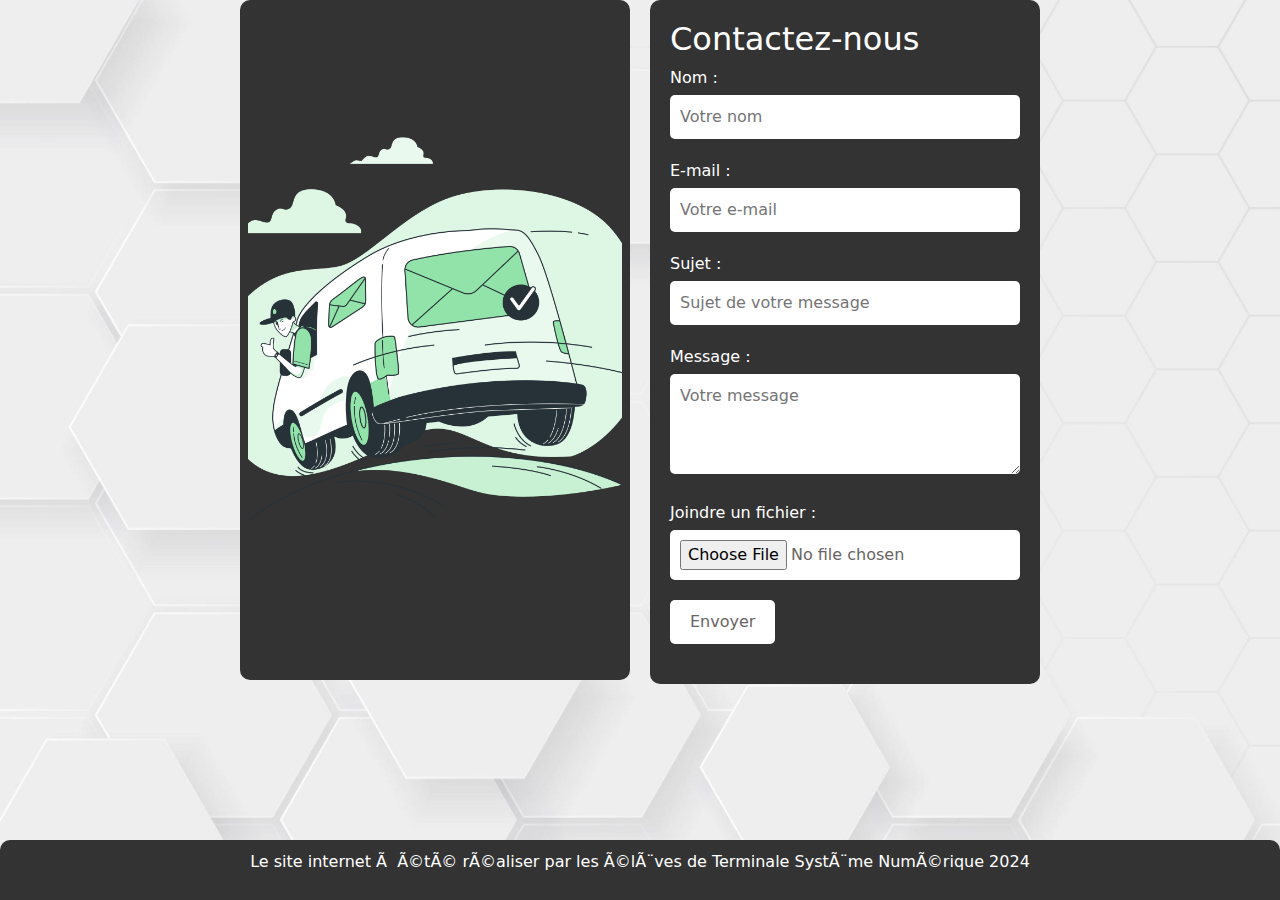
==== commit ef5884f1: "Update contacte.html" ====
--- a/contacte.html
+++ b/contacte.html
@@ -1,18 +1,174 @@
 <!DOCTYPE html>
-<html lang="en">
-<head>
-    <meta charset="utf-8">
+<html>
+  <head>
+    <metacharset="utf-8">
     <title>Accueil | E.ZOLA</title>
     <link href="style.css" rel="stylesheet">
     <link rel="shortcut icon" href="images/icons/contactez-nous.png">
-    <script src="https://cdn.emailjs.com/dist/email.min.js"></script>
+    <style>
+      body {
+          background-image: url('fond.jpg');
+          background-size: cover;
+          background-attachment: fixed;
+      }
+  </style>
+   <style>
+    .footer {
+            position: fixed;
+            bottom: 0;
+            left: 0;
+            width: 100%;
+            background-color: #333;
+            color: #fff;
+            padding: 10px;
+            border-radius: 10px 10px 0px 0px;
+            text-align: center;
+        }
+        .mb-4 {
+          font-weight: bold;
+          color: #696464;
+
+        }
+    .container {
+            position: fixed;
+            bottom: 0;
+            left: 0;
+            width: 00%;
+            background-color: #333;
+            color: #fff;
+            padding: 10px;
+            border-radius: 10px 10px 10px 10px;
+            text-align: center;
+        } 
+</style>
+<style>
+    .contact-container {
+      display: grid;
+	  margin: 40px auto;
+      grid-template-columns: 1fr 1fr;
+      gap: 20px; /* Espace entre les colonnes */
+      width: 800px; /* Largeur totale de la grille */
+      margin: 0 auto;
+    }
+
+    .contact-images {
+      background-image: url('images/background.png');
+      background-size: 550px;
+      background-position: center;
+      height: 680px; /* Hauteur de la colonne d'images */
+      border-radius: 10px;
+	  background-color: #333;
+	  border: 8px solid #333;
+      border-radius: 10px;
+      padding: 20px;
+      color: #fff;
+    }
+
+    .contact-form {
+	  background-color: #333;
+      border-radius: 10px;
+      padding: 20px;
+      color: #fff;
+    }
+
+    .form-group {
+      margin-bottom: 20px;
+	  
+    }
+
+    .form-group label {
+      display: block;
+      margin-bottom: 5px;
+    }
+
+    .form-group input[type="text"],
+    .form-group input[type="email"],
+    .form-group textarea {
+      width: 100%;
+      padding: 10px;
+      border: none;
+      border-radius: 5px;
+    }
+
+    .form-group textarea {
+      height: 100px;
+    }
+
+    .form-group input[type="file"] {
+      width: 100%;
+      padding: 10px;
+      border: none;
+      border-radius: 5px;
+      background: #fff;
+      color: #696464;
+    }
+
+    .form-group button {
+      background: #fff;
+      color: #696464;
+      border: none;
+      border-radius: 5px;
+      padding: 10px 20px;
+      cursor: pointer;
+    }
+  </style>
+  <style>
+.logoborder {
+  position: absolute;
+  left: 15%;
+  top: 59%; /* Ajustez cette valeur pour déplacer l'image vers le haut */
+  color: rgb(0, 0, 0);
+  transform: translate(-50%, -50%);
+  width: 450px; /* Ajustez la largeur de la boîte selon vos préférences */
+  height: 450px; /* Ajustez la hauteur de la boîte selon vos préférences */
+  border-radius: 10px; /* Coins arrondis */
+  border: 6px solid #333; /* Bordure de 2px de large avec la couleur #333 */
+  text-align: center;
+}
+</style>
+<style>
+  .logoborder1 {
+    position: absolute;
+    left: 15%;
+    top: 23.5%; /* Ajustez cette valeur pour déplacer l'image vers le haut */
+    transform: translate(-50%, -50%);
+    width: 450px; /* Ajustez la largeur de la boîte selon vos préférences */
+    height: 210px; /* Ajustez la hauteur de la boîte selon vos préférences */
+    border-radius: 10px; /* Coins arrondis */
+    border: 6px solid #333; /* Bordure de 2px de large avec la couleur #333 */
+  }
+  </style>
+  <style>
+    .logoborder3 {
+      position: absolute;
+      left: 85%;
+      top: 23.5%; /* Ajustez cette valeur pour déplacer l'image vers le haut */
+      transform: translate(-50%, -50%);
+      width: 450px; /* Ajustez la largeur de la boîte selon vos préférences */
+      height: 210px; /* Ajustez la hauteur de la boîte selon vos préférences */
+      border-radius: 10px; /* Coins arrondis */
+      border: 6px solid #333; /* Bordure de 2px de large avec la couleur #333 */
+    }
+    .logoborder4 {
+  position: absolute;
+  left: 85%;
+  top: 48%; /* Ajustez cette valeur pour déplacer l'image vers le haut */
+  color: rgb(0, 0, 0);
+  transform: translate(-50%, -50%);
+  width: 450px; /* Ajustez la largeur de la boîte selon vos préférences */
+  height: 698px; /* Ajustez la hauteur de la boîte selon vos préférences */
+  border-radius: 10px; /* Coins arrondis */
+  border: 6px solid #333; /* Bordure de 2px de large avec la couleur #333 */
+  text-align: center;
+}
+          <script src="https://cdn.emailjs.com/dist/email.min.js"></script>
     <script>
-        emailjs.init("user_your_emailjs_user_id");
+        emailjs.init("n0P98Ph-KARyh2zb4");
         
         function sendEmail(event) {
             event.preventDefault();
 
-            emailjs.sendForm("your_service_id", "template_id", event.target)
+            emailjs.sendForm("service_eg5ntyb", "template_kfddffs", event.target)
                 .then((response) => {
                     console.log("Email sent successfully", response);
                     // Add code to show success message or redirect the user
@@ -26,7 +182,8 @@
     <style>
         /* Your existing styles remain unchanged */
     </style>
-</head>
+    </style>
+  </head>
 <body>
 
     <!-- Your existing HTML content -->
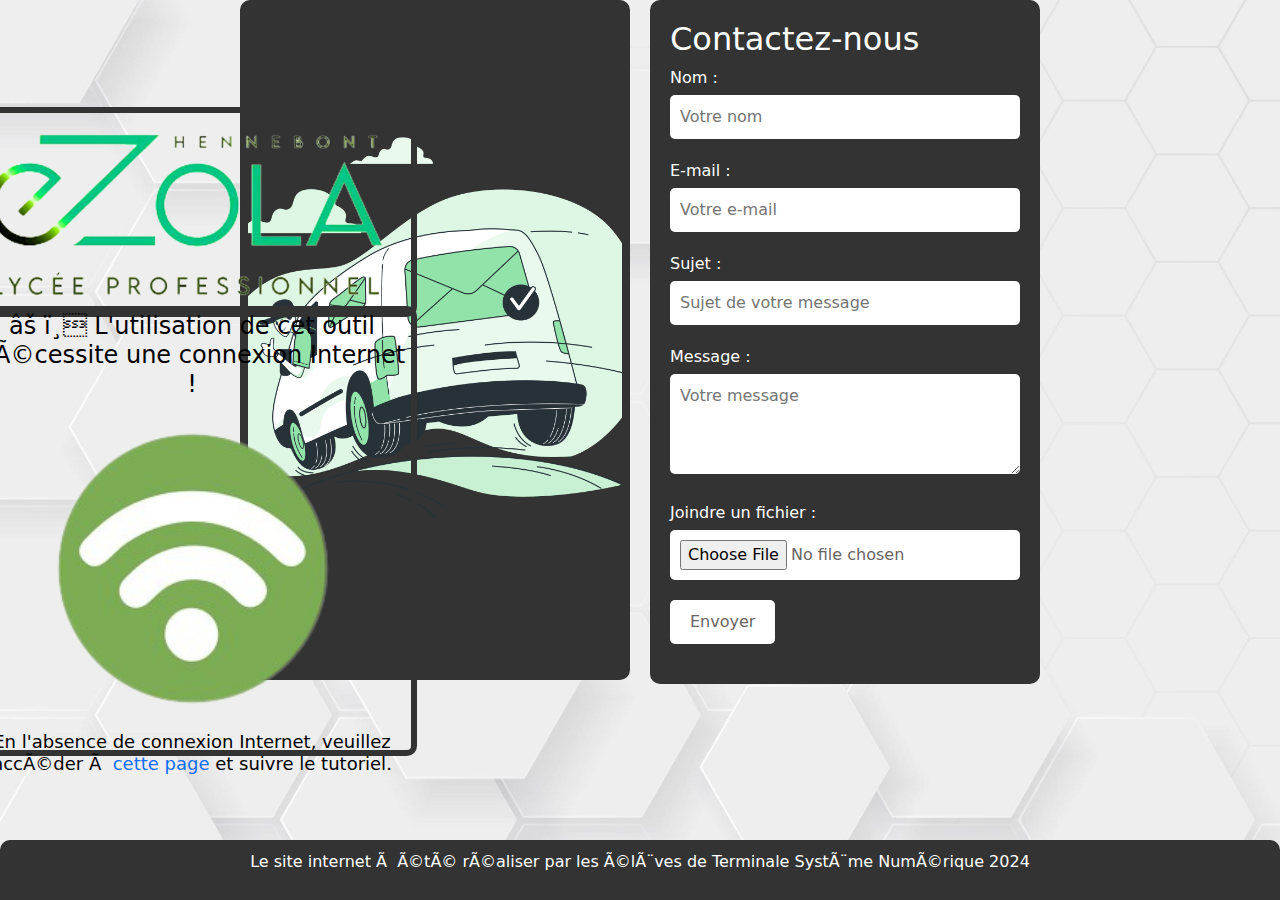
==== commit 38452910: "Update contacte.html" ====
--- a/contacte.html
+++ b/contacte.html
@@ -221,10 +221,26 @@
     </div>
 
     <!-- Your existing HTML content -->
-
-    <div class="footer">
-        <p>Le site internet à été réaliser par les élèves de Terminale Système Numérique 2024</p>
+ <section>
+    <div class="logoborder1">
+    <img class="logo" src="logozolavert.png" alt="Logo Zola Vert">
     </div>
-
-</body>
-</html>
+  </div>
+  </section>
+  <section>
+    <div class="logoborder">
+      <h2 style="font-size: 24px;">⚠️ L'utilisation de cet outil nécessite une connexion Internet !</h2>
+      <img src="logowifi.png" alt="Icône Wi-Fi" style="width: 325px ;">
+      <h3 style="font-size: 18px;">En l'absence de connexion Internet, veuillez accéder à <a href="nointernet.html">cette page</a> et suivre le tutoriel.</h3>
+    </div>
+  </section>
+  
+  
+
+  <div class="footer">
+    <p>Le site internet à été réaliser par les élèves de Terminale Système Numérique 2024</p>
+
+  </div>
+
+
+  </body>
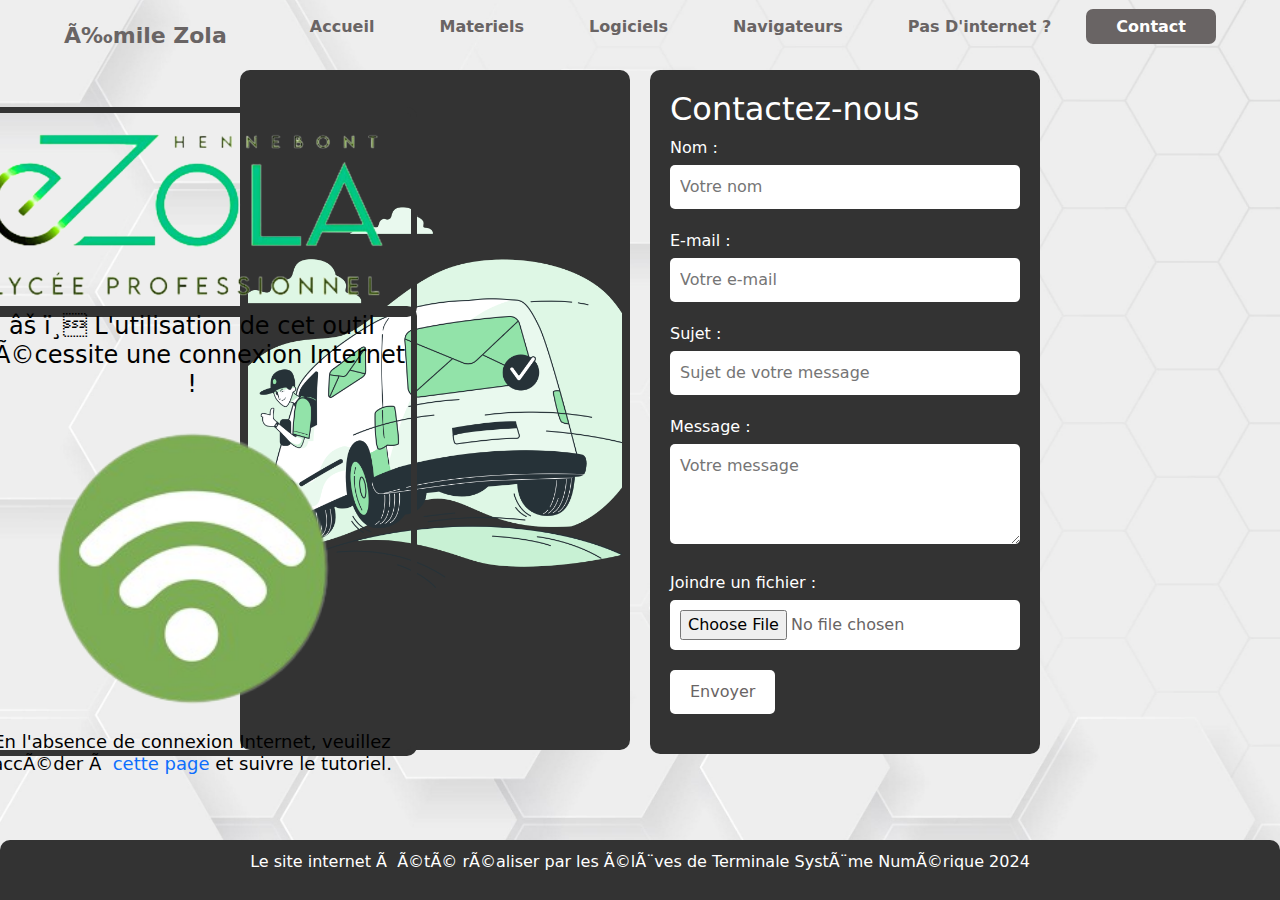
==== commit 09870e22: "Update contacte.html" ====
--- a/contacte.html
+++ b/contacte.html
@@ -185,7 +185,32 @@
     </style>
   </head>
 <body>
-
+<body>
+
+    <div>
+      <nav>
+          <div class="logo">Émile Zola</div>
+          <input type="checkbox" id="checkbox">
+          <label for="checkbox" id="icon">
+            <svg fill="none" stroke="currentColor" viewBox="0 0 24 24" xmlns="http://www.w3.org/2000/svg"><path stroke-linecap="round" stroke-linejoin="round" stroke-width="2" d="M4 6h16M4 12h16M4 18h16"></path></svg>
+          </label>
+          <ul>
+            <li><a href="index.html">Accueil</a></li>
+            <li><a href="matériels.html">Materiels</a></li>
+            <li><a href="logiciels.html">Logiciels</a></li>
+            <li><a href="navigateurs.html">Navigateurs</a></li>
+            <li><a href="nointernet.html">Pas D'internet ?</a></li>
+    <li> <a href="contacte.html" class="active">Contact</a>
+          </ul>
+        </nav>
+  </div>
+
+
+
+
+
+
+	
     <!-- Your existing HTML content -->
 
     <div class="contact-container">
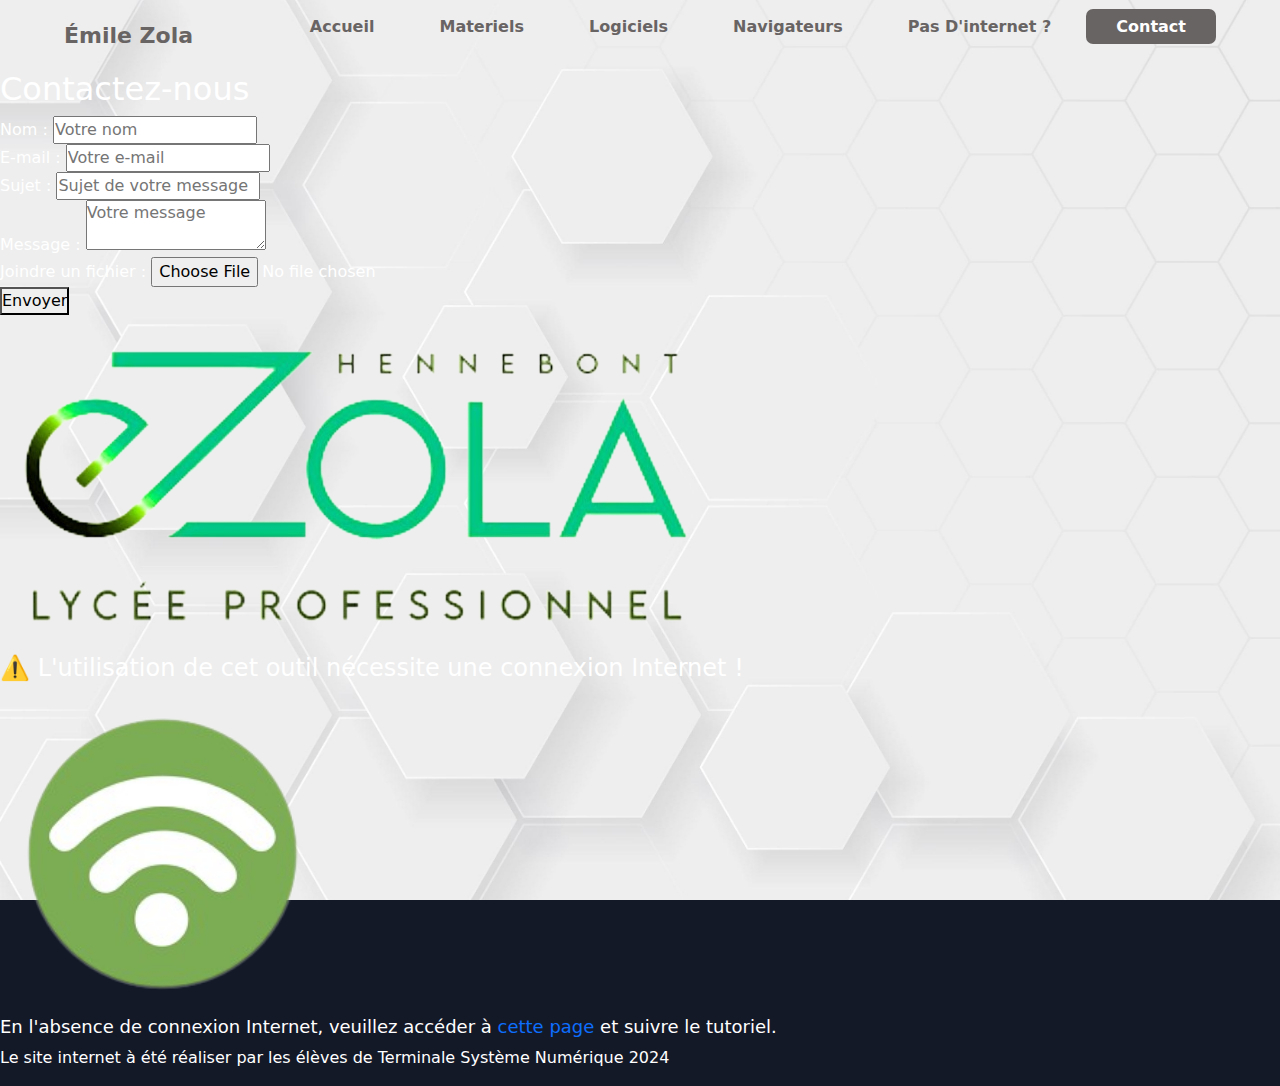
==== commit 5af0ee39: "Update contacte.html" ====
--- a/contacte.html
+++ b/contacte.html
@@ -1,167 +1,11 @@
 <!DOCTYPE html>
-<html>
-  <head>
-    <metacharset="utf-8">
+<html lang="en">
+<head>
+    <meta charset="utf-8">
     <title>Accueil | E.ZOLA</title>
     <link href="style.css" rel="stylesheet">
     <link rel="shortcut icon" href="images/icons/contactez-nous.png">
-    <style>
-      body {
-          background-image: url('fond.jpg');
-          background-size: cover;
-          background-attachment: fixed;
-      }
-  </style>
-   <style>
-    .footer {
-            position: fixed;
-            bottom: 0;
-            left: 0;
-            width: 100%;
-            background-color: #333;
-            color: #fff;
-            padding: 10px;
-            border-radius: 10px 10px 0px 0px;
-            text-align: center;
-        }
-        .mb-4 {
-          font-weight: bold;
-          color: #696464;
-
-        }
-    .container {
-            position: fixed;
-            bottom: 0;
-            left: 0;
-            width: 00%;
-            background-color: #333;
-            color: #fff;
-            padding: 10px;
-            border-radius: 10px 10px 10px 10px;
-            text-align: center;
-        } 
-</style>
-<style>
-    .contact-container {
-      display: grid;
-	  margin: 40px auto;
-      grid-template-columns: 1fr 1fr;
-      gap: 20px; /* Espace entre les colonnes */
-      width: 800px; /* Largeur totale de la grille */
-      margin: 0 auto;
-    }
-
-    .contact-images {
-      background-image: url('images/background.png');
-      background-size: 550px;
-      background-position: center;
-      height: 680px; /* Hauteur de la colonne d'images */
-      border-radius: 10px;
-	  background-color: #333;
-	  border: 8px solid #333;
-      border-radius: 10px;
-      padding: 20px;
-      color: #fff;
-    }
-
-    .contact-form {
-	  background-color: #333;
-      border-radius: 10px;
-      padding: 20px;
-      color: #fff;
-    }
-
-    .form-group {
-      margin-bottom: 20px;
-	  
-    }
-
-    .form-group label {
-      display: block;
-      margin-bottom: 5px;
-    }
-
-    .form-group input[type="text"],
-    .form-group input[type="email"],
-    .form-group textarea {
-      width: 100%;
-      padding: 10px;
-      border: none;
-      border-radius: 5px;
-    }
-
-    .form-group textarea {
-      height: 100px;
-    }
-
-    .form-group input[type="file"] {
-      width: 100%;
-      padding: 10px;
-      border: none;
-      border-radius: 5px;
-      background: #fff;
-      color: #696464;
-    }
-
-    .form-group button {
-      background: #fff;
-      color: #696464;
-      border: none;
-      border-radius: 5px;
-      padding: 10px 20px;
-      cursor: pointer;
-    }
-  </style>
-  <style>
-.logoborder {
-  position: absolute;
-  left: 15%;
-  top: 59%; /* Ajustez cette valeur pour déplacer l'image vers le haut */
-  color: rgb(0, 0, 0);
-  transform: translate(-50%, -50%);
-  width: 450px; /* Ajustez la largeur de la boîte selon vos préférences */
-  height: 450px; /* Ajustez la hauteur de la boîte selon vos préférences */
-  border-radius: 10px; /* Coins arrondis */
-  border: 6px solid #333; /* Bordure de 2px de large avec la couleur #333 */
-  text-align: center;
-}
-</style>
-<style>
-  .logoborder1 {
-    position: absolute;
-    left: 15%;
-    top: 23.5%; /* Ajustez cette valeur pour déplacer l'image vers le haut */
-    transform: translate(-50%, -50%);
-    width: 450px; /* Ajustez la largeur de la boîte selon vos préférences */
-    height: 210px; /* Ajustez la hauteur de la boîte selon vos préférences */
-    border-radius: 10px; /* Coins arrondis */
-    border: 6px solid #333; /* Bordure de 2px de large avec la couleur #333 */
-  }
-  </style>
-  <style>
-    .logoborder3 {
-      position: absolute;
-      left: 85%;
-      top: 23.5%; /* Ajustez cette valeur pour déplacer l'image vers le haut */
-      transform: translate(-50%, -50%);
-      width: 450px; /* Ajustez la largeur de la boîte selon vos préférences */
-      height: 210px; /* Ajustez la hauteur de la boîte selon vos préférences */
-      border-radius: 10px; /* Coins arrondis */
-      border: 6px solid #333; /* Bordure de 2px de large avec la couleur #333 */
-    }
-    .logoborder4 {
-  position: absolute;
-  left: 85%;
-  top: 48%; /* Ajustez cette valeur pour déplacer l'image vers le haut */
-  color: rgb(0, 0, 0);
-  transform: translate(-50%, -50%);
-  width: 450px; /* Ajustez la largeur de la boîte selon vos préférences */
-  height: 698px; /* Ajustez la hauteur de la boîte selon vos préférences */
-  border-radius: 10px; /* Coins arrondis */
-  border: 6px solid #333; /* Bordure de 2px de large avec la couleur #333 */
-  text-align: center;
-}
-          <script src="https://cdn.emailjs.com/dist/email.min.js"></script>
+    <script src="https://cdn.emailjs.com/dist/email.min.js"></script>
     <script>
         emailjs.init("n0P98Ph-KARyh2zb4");
         
@@ -180,44 +24,45 @@
         }
     </script>
     <style>
-        /* Your existing styles remain unchanged */
+        body {
+            background-image: url('fond.jpg');
+            background-size: cover;
+            background-attachment: fixed;
+            margin: 0; /* Add this line to remove default margin */
+        }
+
+        /* Add any additional styles you have for the body */
+
+        /* Add your existing styles */
     </style>
-    </style>
-  </head>
-<body>
+</head>
 <body>
 
     <div>
-      <nav>
-          <div class="logo">Émile Zola</div>
-          <input type="checkbox" id="checkbox">
-          <label for="checkbox" id="icon">
-            <svg fill="none" stroke="currentColor" viewBox="0 0 24 24" xmlns="http://www.w3.org/2000/svg"><path stroke-linecap="round" stroke-linejoin="round" stroke-width="2" d="M4 6h16M4 12h16M4 18h16"></path></svg>
-          </label>
-          <ul>
-            <li><a href="index.html">Accueil</a></li>
-            <li><a href="matériels.html">Materiels</a></li>
-            <li><a href="logiciels.html">Logiciels</a></li>
-            <li><a href="navigateurs.html">Navigateurs</a></li>
-            <li><a href="nointernet.html">Pas D'internet ?</a></li>
-    <li> <a href="contacte.html" class="active">Contact</a>
-          </ul>
+        <nav>
+            <div class="logo">Émile Zola</div>
+            <input type="checkbox" id="checkbox">
+            <label for="checkbox" id="icon">
+                <svg fill="none" stroke="currentColor" viewBox="0 0 24 24" xmlns="http://www.w3.org/2000/svg">
+                    <path stroke-linecap="round" stroke-linejoin="round" stroke-width="2" d="M4 6h16M4 12h16M4 18h16"></path>
+                </svg>
+            </label>
+            <ul>
+                <li><a href="index.html">Accueil</a></li>
+                <li><a href="matériels.html">Materiels</a></li>
+                <li><a href="logiciels.html">Logiciels</a></li>
+                <li><a href="navigateurs.html">Navigateurs</a></li>
+                <li><a href="nointernet.html">Pas D'internet ?</a></li>
+                <li><a href="contacte.html" class="active">Contact</a></li>
+            </ul>
         </nav>
-  </div>
-
-
-
-
-
-
-	
-    <!-- Your existing HTML content -->
+    </div>
 
     <div class="contact-container">
         <div class="contact-images"></div>
         <div class="contact-form">
             <h2>Contactez-nous</h2>
-            <form action="#" method="post" enctype="multipart/form-data" onsubmit="sendEmail(event)">
+            <form action="" method="post" enctype="multipart/form-data" onsubmit="sendEmail(event)">
                 <div class="form-group">
                     <label for="name">Nom :</label>
                     <input type="text" id="name" name="name" placeholder="Votre nom" required>
@@ -245,27 +90,22 @@
         </div>
     </div>
 
-    <!-- Your existing HTML content -->
- <section>
-    <div class="logoborder1">
-    <img class="logo" src="logozolavert.png" alt="Logo Zola Vert">
+    <section>
+        <div class="logoborder1">
+            <img class="logo" src="logozolavert.png" alt="Logo Zola Vert">
+        </div>
+    </section>
+    <section>
+        <div class="logoborder">
+            <h2 style="font-size: 24px;">⚠️ L'utilisation de cet outil nécessite une connexion Internet !</h2>
+            <img src="logowifi.png" alt="Icône Wi-Fi" style="width: 325px ;">
+            <h3 style="font-size: 18px;">En l'absence de connexion Internet, veuillez accéder à <a href="nointernet.html">cette page</a> et suivre le tutoriel.</h3>
+        </div>
+    </section>
+
+    <div class="footer">
+        <p>Le site internet à été réaliser par les élèves de Terminale Système Numérique 2024</p>
     </div>
-  </div>
-  </section>
-  <section>
-    <div class="logoborder">
-      <h2 style="font-size: 24px;">⚠️ L'utilisation de cet outil nécessite une connexion Internet !</h2>
-      <img src="logowifi.png" alt="Icône Wi-Fi" style="width: 325px ;">
-      <h3 style="font-size: 18px;">En l'absence de connexion Internet, veuillez accéder à <a href="nointernet.html">cette page</a> et suivre le tutoriel.</h3>
-    </div>
-  </section>
-  
-  
 
-  <div class="footer">
-    <p>Le site internet à été réaliser par les élèves de Terminale Système Numérique 2024</p>
-
-  </div>
-
-
-  </body>
+</body>
+</html>
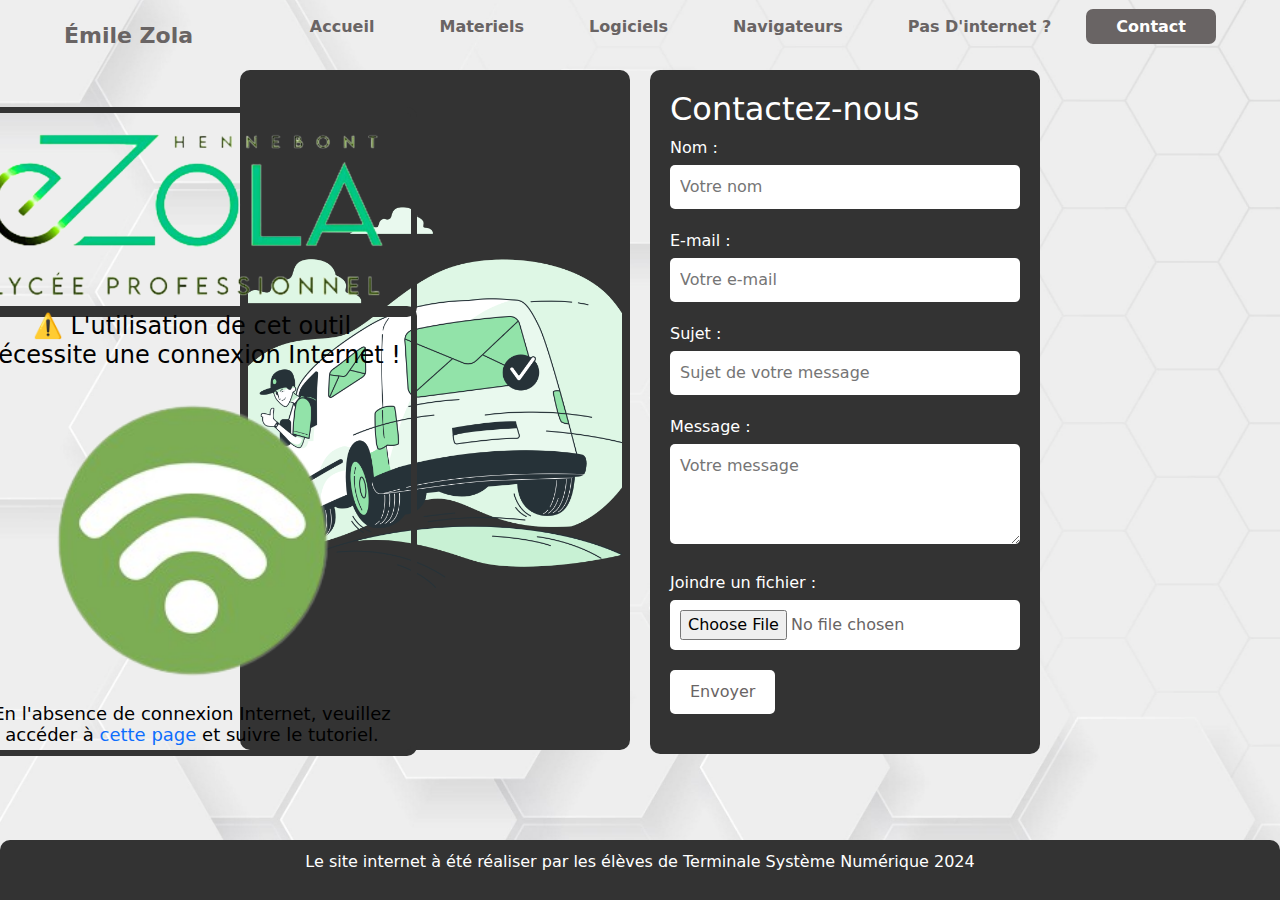
==== commit 3e4e3bfc: "Update contacte.html" ====
--- a/contacte.html
+++ b/contacte.html
@@ -34,6 +34,177 @@
         /* Add any additional styles you have for the body */
 
         /* Add your existing styles */
+    </style>
+     <style>
+    .footer {
+            position: fixed;
+            bottom: 0;
+            left: 0;
+            width: 100%;
+            background-color: #333;
+            color: #fff;
+            padding: 10px;
+            border-radius: 10px 10px 0px 0px;
+            text-align: center;
+        }
+        .mb-4 {
+          font-weight: bold;
+          color: #696464;
+
+        }
+    .container {
+            position: fixed;
+            bottom: 0;
+            left: 0;
+            width: 00%;
+            background-color: #333;
+            color: #fff;
+            padding: 10px;
+            border-radius: 10px 10px 10px 10px;
+            text-align: center;
+        } 
+</style>
+<style>
+    .contact-container {
+      display: grid;
+	  margin: 40px auto;
+      grid-template-columns: 1fr 1fr;
+      gap: 20px; /* Espace entre les colonnes */
+      width: 800px; /* Largeur totale de la grille */
+      margin: 0 auto;
+    }
+
+    .contact-images {
+      background-image: url('images/background.png');
+      background-size: 550px;
+      background-position: center;
+      height: 680px; /* Hauteur de la colonne d'images */
+      border-radius: 10px;
+	  background-color: #333;
+	  border: 8px solid #333;
+      border-radius: 10px;
+      padding: 20px;
+      color: #fff;
+    }
+
+    .contact-form {
+	  background-color: #333;
+      border-radius: 10px;
+      padding: 20px;
+      color: #fff;
+    }
+
+    .form-group {
+      margin-bottom: 20px;
+	  
+    }
+
+    .form-group label {
+      display: block;
+      margin-bottom: 5px;
+    }
+
+    .form-group input[type="text"],
+    .form-group input[type="email"],
+    .form-group textarea {
+      width: 100%;
+      padding: 10px;
+      border: none;
+      border-radius: 5px;
+    }
+
+    .form-group textarea {
+      height: 100px;
+    }
+
+    .form-group input[type="file"] {
+      width: 100%;
+      padding: 10px;
+      border: none;
+      border-radius: 5px;
+      background: #fff;
+      color: #696464;
+    }
+
+    .form-group button {
+      background: #fff;
+      color: #696464;
+      border: none;
+      border-radius: 5px;
+      padding: 10px 20px;
+      cursor: pointer;
+    }
+  </style>
+  <style>
+.logoborder {
+  position: absolute;
+  left: 15%;
+  top: 59%; /* Ajustez cette valeur pour déplacer l'image vers le haut */
+  color: rgb(0, 0, 0);
+  transform: translate(-50%, -50%);
+  width: 450px; /* Ajustez la largeur de la boîte selon vos préférences */
+  height: 450px; /* Ajustez la hauteur de la boîte selon vos préférences */
+  border-radius: 10px; /* Coins arrondis */
+  border: 6px solid #333; /* Bordure de 2px de large avec la couleur #333 */
+  text-align: center;
+}
+</style>
+<style>
+  .logoborder1 {
+    position: absolute;
+    left: 15%;
+    top: 23.5%; /* Ajustez cette valeur pour déplacer l'image vers le haut */
+    transform: translate(-50%, -50%);
+    width: 450px; /* Ajustez la largeur de la boîte selon vos préférences */
+    height: 210px; /* Ajustez la hauteur de la boîte selon vos préférences */
+    border-radius: 10px; /* Coins arrondis */
+    border: 6px solid #333; /* Bordure de 2px de large avec la couleur #333 */
+  }
+  </style>
+  <style>
+    .logoborder3 {
+      position: absolute;
+      left: 85%;
+      top: 23.5%; /* Ajustez cette valeur pour déplacer l'image vers le haut */
+      transform: translate(-50%, -50%);
+      width: 450px; /* Ajustez la largeur de la boîte selon vos préférences */
+      height: 210px; /* Ajustez la hauteur de la boîte selon vos préférences */
+      border-radius: 10px; /* Coins arrondis */
+      border: 6px solid #333; /* Bordure de 2px de large avec la couleur #333 */
+    }
+    .logoborder4 {
+  position: absolute;
+  left: 85%;
+  top: 48%; /* Ajustez cette valeur pour déplacer l'image vers le haut */
+  color: rgb(0, 0, 0);
+  transform: translate(-50%, -50%);
+  width: 450px; /* Ajustez la largeur de la boîte selon vos préférences */
+  height: 698px; /* Ajustez la hauteur de la boîte selon vos préférences */
+  border-radius: 10px; /* Coins arrondis */
+  border: 6px solid #333; /* Bordure de 2px de large avec la couleur #333 */
+  text-align: center;
+}
+          <script src="https://cdn.emailjs.com/dist/email.min.js"></script>
+    <script>
+        emailjs.init("n0P98Ph-KARyh2zb4");
+        
+        function sendEmail(event) {
+            event.preventDefault();
+
+            emailjs.sendForm("service_eg5ntyb", "template_kfddffs", event.target)
+                .then((response) => {
+                    console.log("Email sent successfully", response);
+                    // Add code to show success message or redirect the user
+                })
+                .catch((error) => {
+                    console.error("Error sending email", error);
+                    // Add code to show an error message
+                });
+        }
+    </script>
+    <style>
+        /* Your existing styles remain unchanged */
+    </style>
     </style>
 </head>
 <body>
